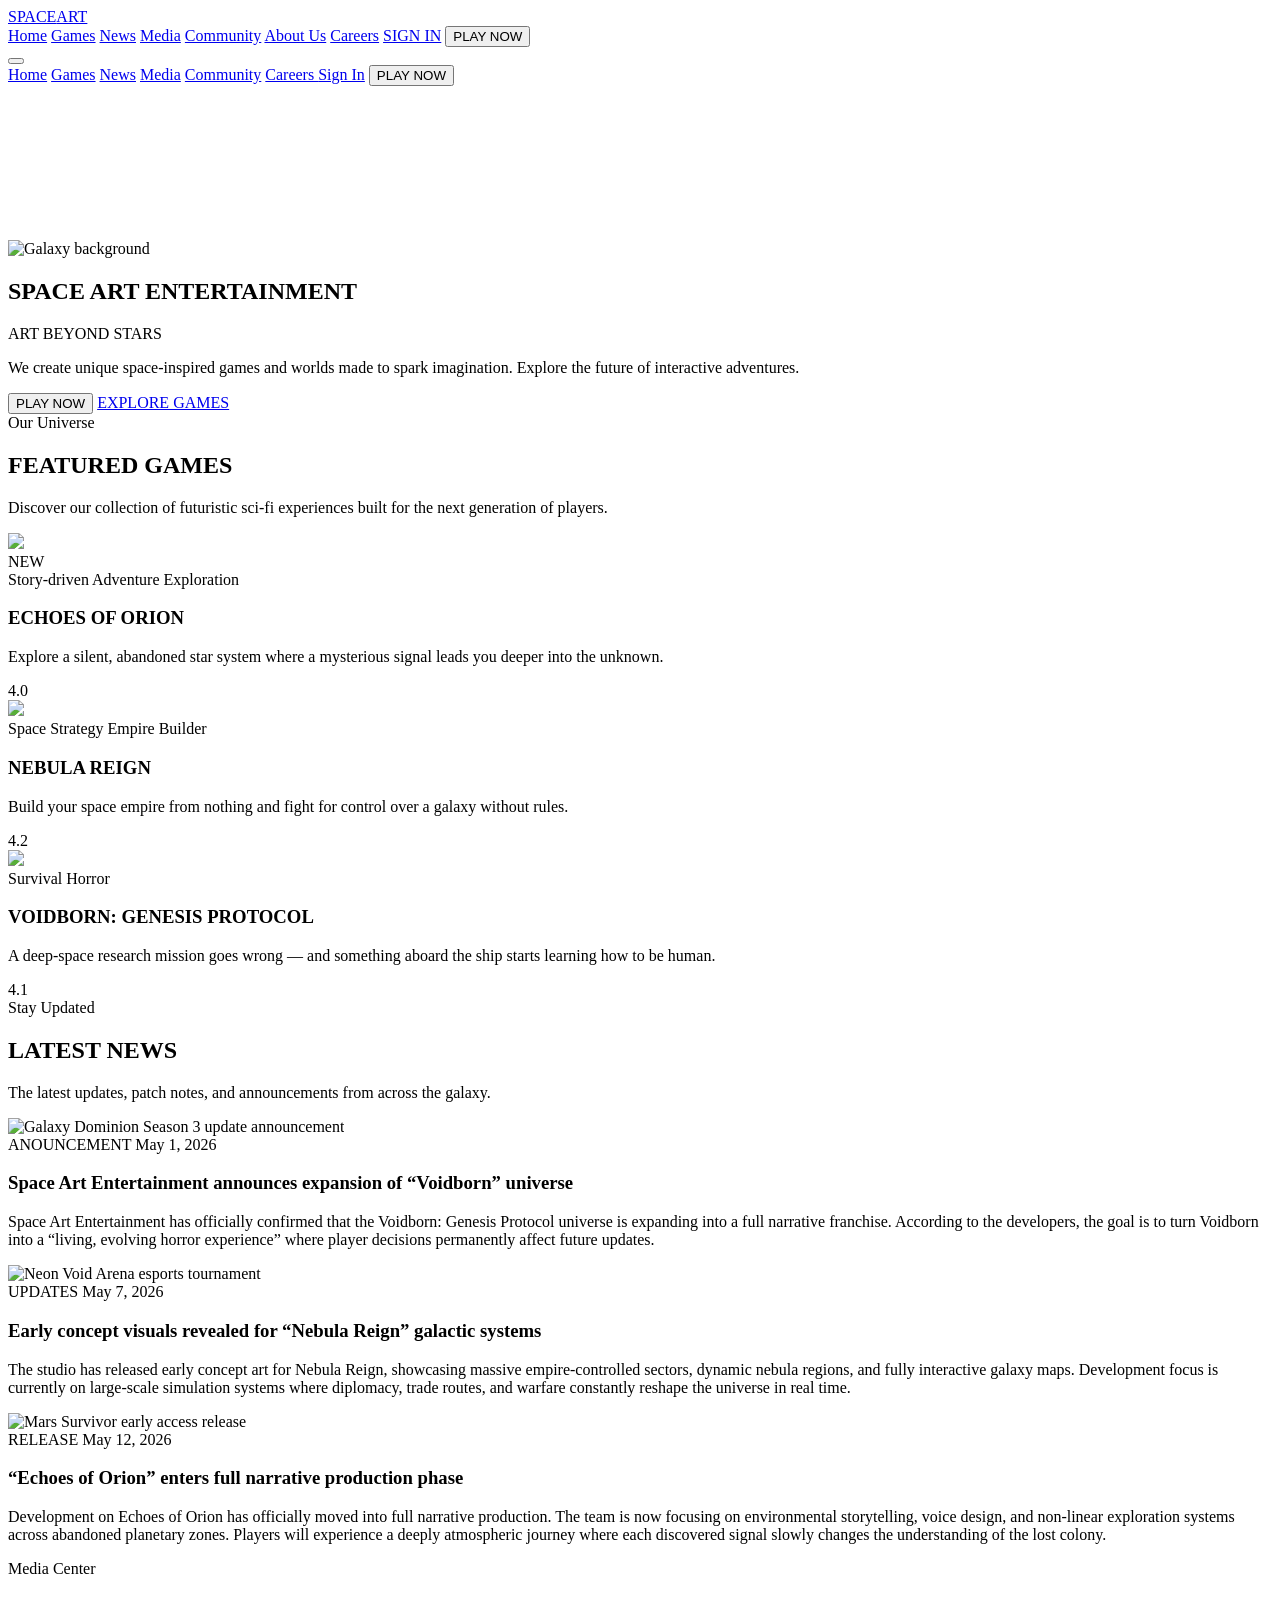
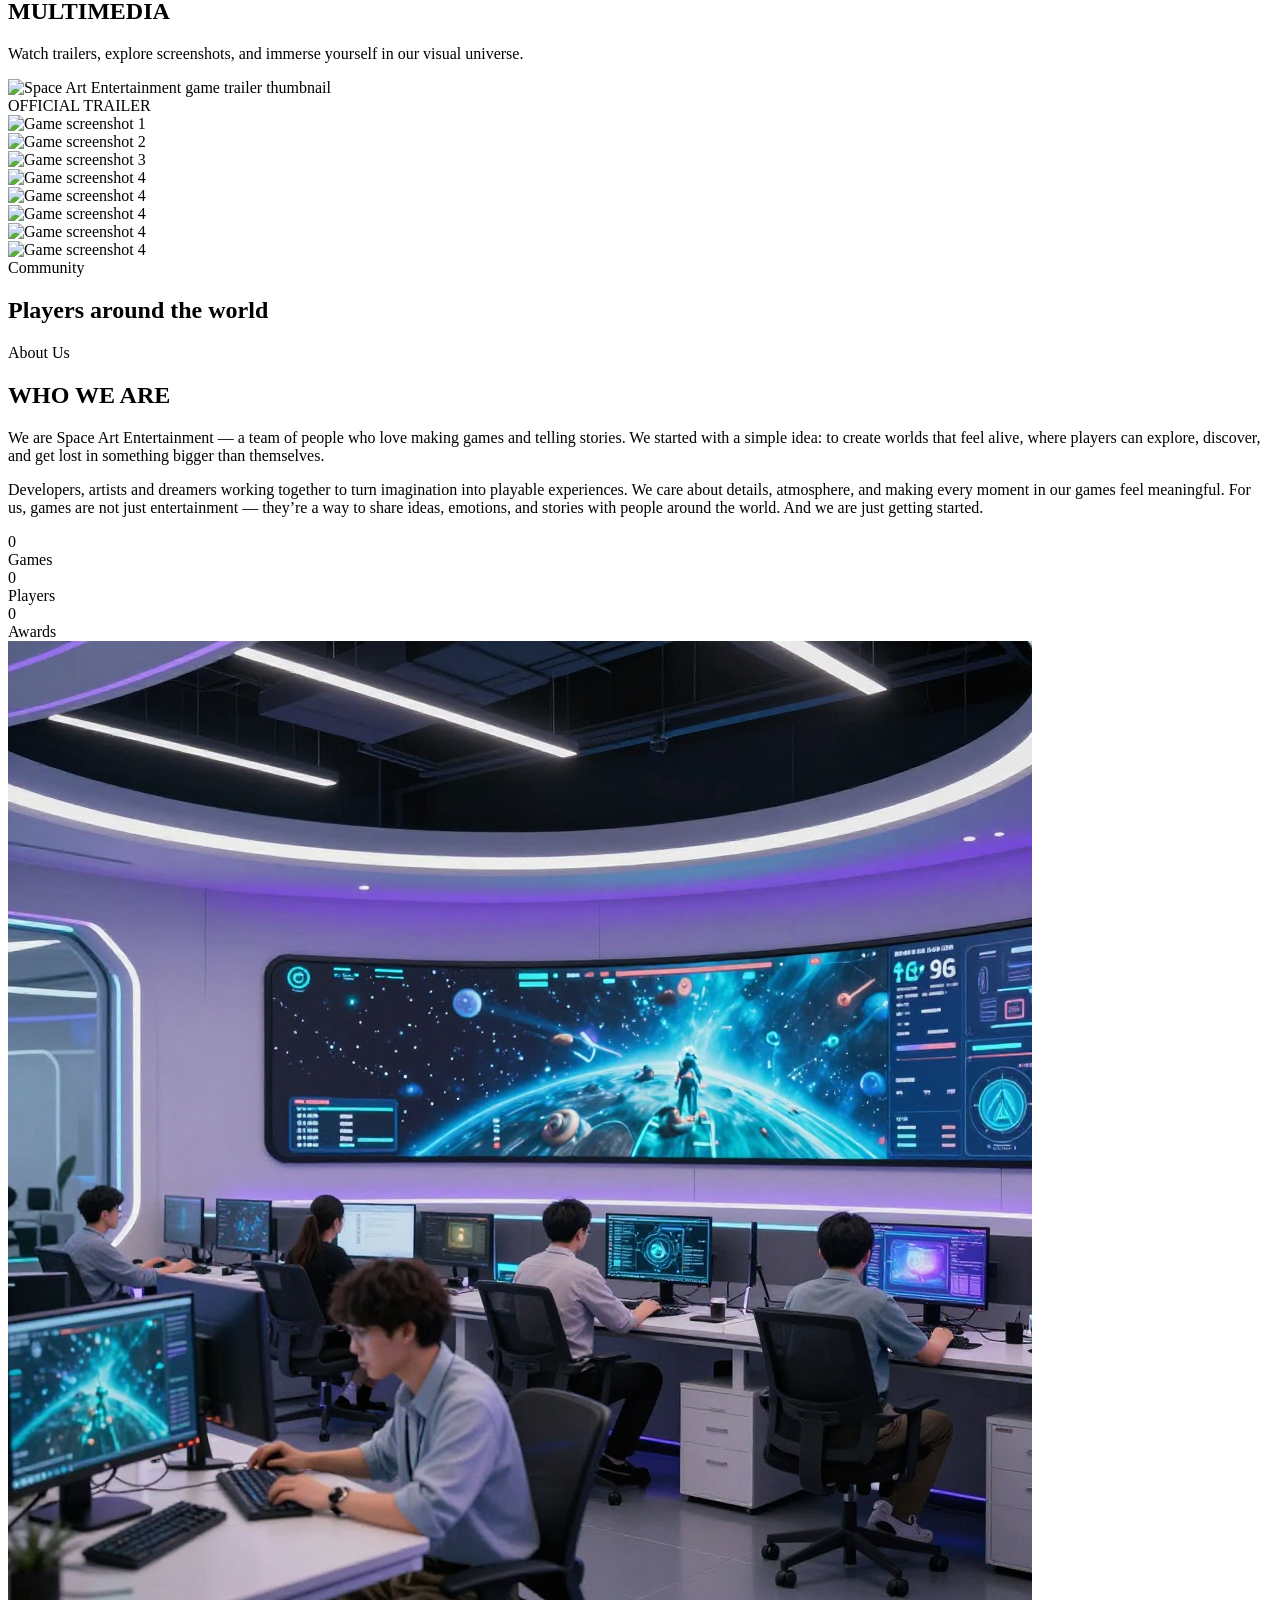
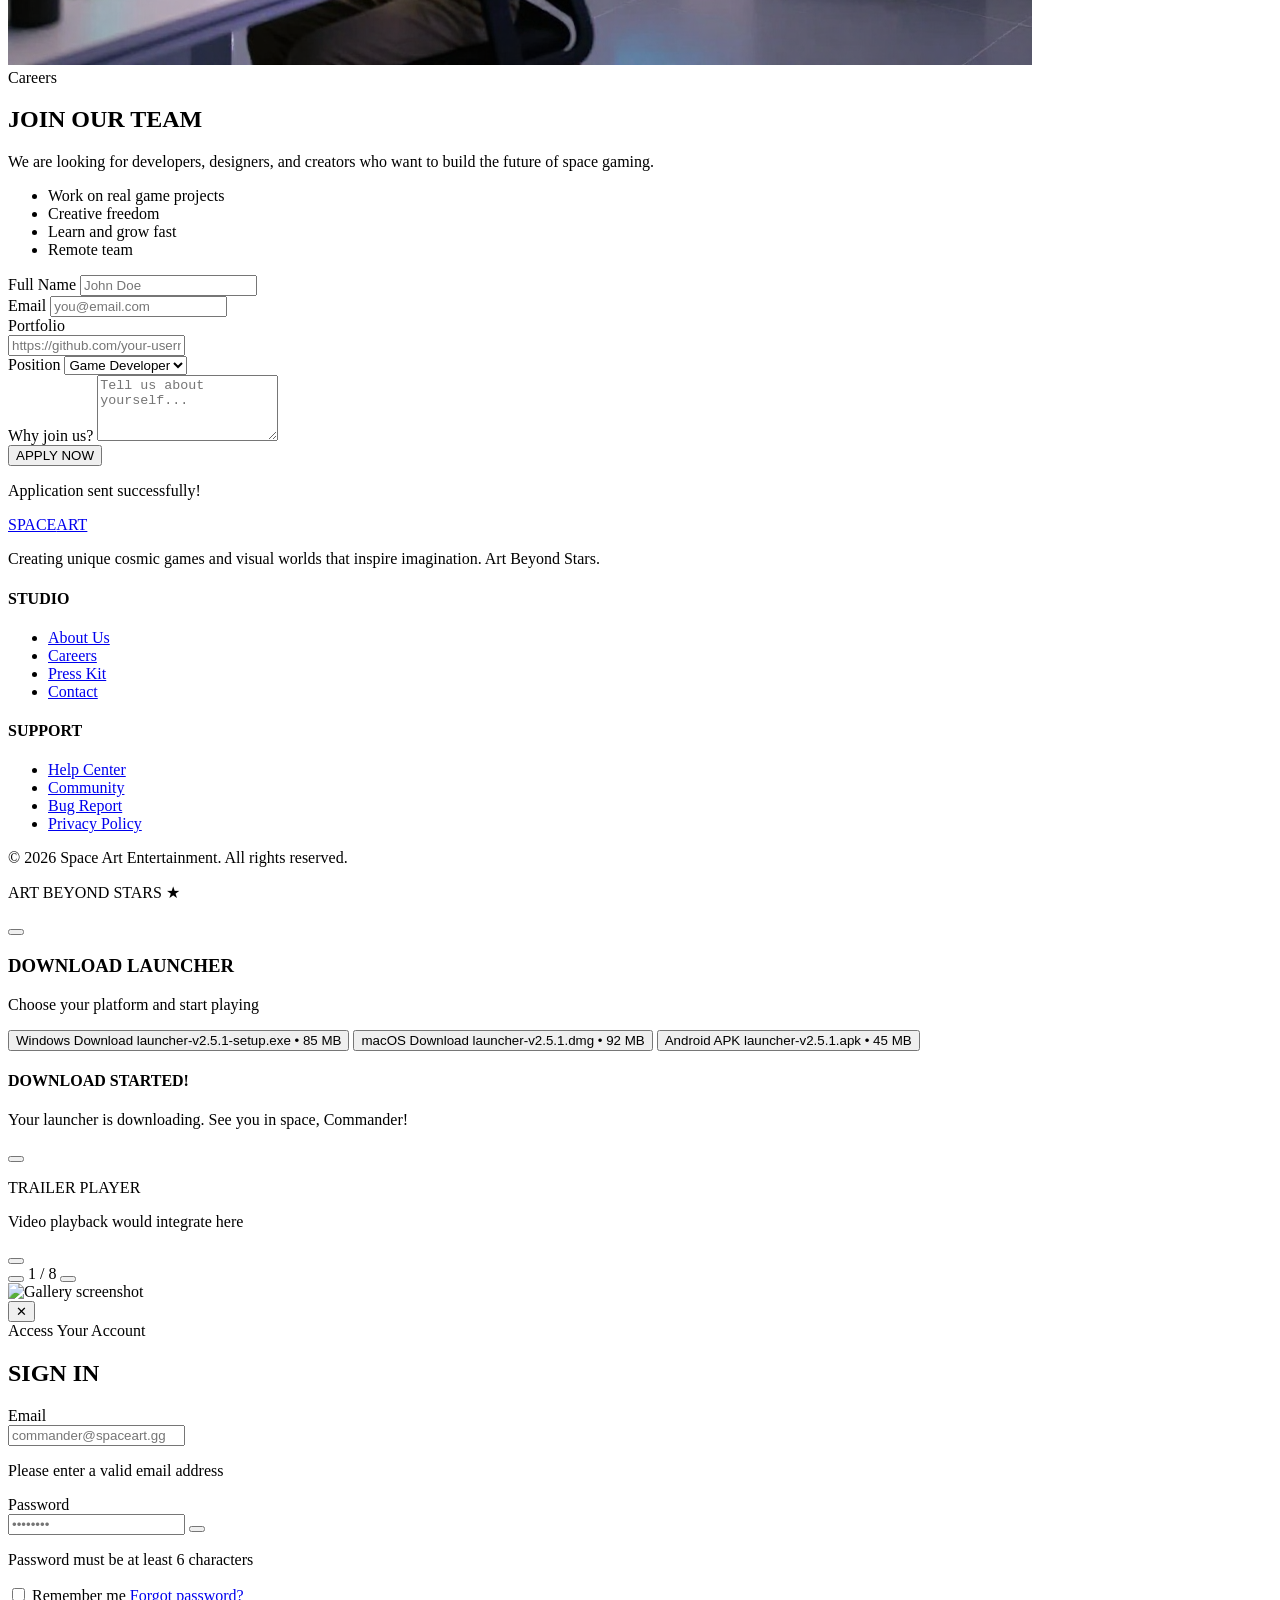
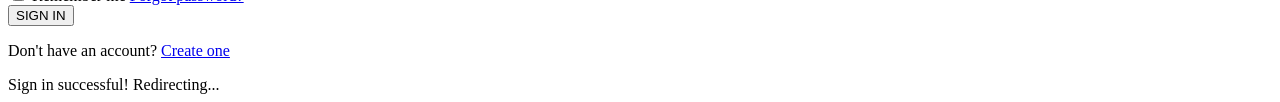
==== bg/index.html @ 447e02d5 "Update career section - Updated career section - Аdded application form - Added second language supp" ====
<!DOCTYPE html>
<html lang="en">
<head>
  <meta charset="UTF-8">
  <meta name="viewport" content="width=device-width, initial-scale=1.0">

  <title>Space Art Entertainment</title>

  <!-- Tailwind CSS -->
  <script src="https://cdn.tailwindcss.com"></script>

  <!-- Google Fonts -->
  <link rel="preconnect" href="https://fonts.googleapis.com">
  <link rel="preconnect" href="https://fonts.gstatic.com" crossorigin>
  <link href="https://fonts.googleapis.com/css2?family=Orbitron:wght@400;500;600;700;800;900&family=Poppins:wght@300;400;500;600;700&display=swap" rel="stylesheet">

  <!-- Custom CSS -->
  <link rel="stylesheet" href="../assets/css/style.css">

  <!-- Tailwind Config -->
  <script>
    tailwind.config = {
      theme: {
        extend: {
          colors: {
            space: {
              dark: '#0B1026',
              deep: '#060a18',
              mid: '#111a3a',
            },
            neon: {
              purple: '#6C63FF',
              cyan: '#00E5FF',
              pink: '#F72585',
            }
          },
          fontFamily: {
            orbitron: ['Orbitron', 'sans-serif'],
            poppins: ['Poppins', 'sans-serif'],
          }
        }
      }
    }
  </script>
</head>

<body class="bg-space-dark font-poppins text-white overflow-x-hidden">

  <!-- ==================== NAVBAR ==================== -->
  <nav id="navbar" class="fixed top-0 left-0 w-full z-[100] transition-all duration-500">
    <div class="max-w-7xl mx-auto px-4 sm:px-6 lg:px-8">
      <div class="flex items-center justify-between h-20">
        <a href="#hero" class="flex items-center gap-3 group">
          <span class="font-orbitron font-bold text-lg tracking-wider">
            <span class="text-white">SPACE</span><span class="text-neon-cyan">ART</span>
          </span>
        </a>

        <!-- Desktop Menu -->
        <div class="hidden lg:flex items-center gap-8">
          <a href="#hero" class="nav-link text-sm font-medium tracking-wider uppercase text-gray-300 hover:text-neon-cyan transition-colors">Home</a>
          <a href="#games" class="nav-link text-sm font-medium tracking-wider uppercase text-gray-300 hover:text-neon-cyan transition-colors">Games</a>
          <a href="#news" class="nav-link text-sm font-medium tracking-wider uppercase text-gray-300 hover:text-neon-cyan transition-colors">News</a>
          <a href="#multimedia" class="nav-link text-sm font-medium tracking-wider uppercase text-gray-300 hover:text-neon-cyan transition-colors">Media</a>
          <a href="#community" class="nav-link text-sm font-medium tracking-wider uppercase text-gray-300 hover:text-neon-cyan transition-colors">Community</a>
          <a href="#about" class="nav-link text-sm font-medium tracking-wider uppercase text-gray-300 hover:text-neon-cyan transition-colors">About Us</a>
          <a href="#careers" class="nav-link text-sm font-medium tracking-wider uppercase text-gray-300 hover:text-neon-cyan transition-colors">Careers</a>
          <a href="javascript:void(0)" onclick="openModal('signinModal')" class="flex items-center gap-2 px-5 py-2.5 rounded-full border border-neon-cyan/30 bg-neon-cyan/5 text-sm font-orbitron font-bold tracking-wider text-neon-cyan hover:bg-neon-cyan/10 hover:scale-105 transition-all duration-300">
            <i data-lucide="user-circle" class="w-4 h-4"></i>SIGN IN</a>
          <button onclick="openLauncherModal()" class="btn-glow bg-gradient-to-r from-neon-purple to-neon-pink px-6 py-2.5 rounded-full font-orbitron text-sm font-bold tracking-wider hover:scale-105 transition-all duration-300">
            PLAY NOW
          </button>
        </div>

        <!-- Mobile Hamburger -->
        <button id="mobileMenuBtn" class="lg:hidden text-white" onclick="toggleMobileMenu()">
          <i data-lucide="menu" class="w-7 h-7"></i>
        </button>
      </div>
    </div>

    <!-- Mobile Menu -->
    <div id="mobileMenu" class="lg:hidden hidden bg-space-dark/95 backdrop-blur-xl border-t border-neon-purple/20">
      <div class="px-6 py-6 flex flex-col gap-4">
        <a href="#hero" onclick="closeMobileMenu()" class="text-gray-300 hover:text-neon-cyan font-medium tracking-wider uppercase text-sm py-2">Home</a>
        <a href="#games" onclick="closeMobileMenu()" class="text-gray-300 hover:text-neon-cyan font-medium tracking-wider uppercase text-sm py-2">Games</a>
        <a href="#news" onclick="closeMobileMenu()" class="text-gray-300 hover:text-neon-cyan font-medium tracking-wider uppercase text-sm py-2">News</a>
        <a href="#multimedia" onclick="closeMobileMenu()" class="text-gray-300 hover:text-neon-cyan font-medium tracking-wider uppercase text-sm py-2">Media</a>
        <a href="#community" onclick="closeMobileMenu()" class="text-gray-300 hover:text-neon-cyan font-medium tracking-wider uppercase text-sm py-2">Community</a>
        <a href="#careers" onclick="closeMobileMenu()" class="text-gray-300 hover:text-neon-cyan font-medium tracking-wider uppercase text-sm py-2">Careers </a>
        <a href="javascript:void(0)" onclick="openModal('signinModal')"class="flex items-center gap-2 text-gray-300 hover:text-neon-cyan font-medium tracking-wider uppercase text-sm py-2">
          <i data-lucide="user-circle" class="w-4 h-4"></i>Sign In</a>
        <button onclick="openLauncherModal(); closeMobileMenu();" class="btn-glow bg-gradient-to-r from-neon-purple to-neon-pink px-6 py-3 rounded-full font-orbitron text-sm font-bold tracking-wider w-full mt-2">
          PLAY NOW
        </button>
      </div>
    </div>
  </nav>

  <!-- ==================== HERO SECTION ==================== -->
  <section id="hero" class="relative min-h-screen flex items-center justify-center overflow-hidden">
    <!-- Particle Canvas -->
    <canvas id="particleCanvas" class="absolute inset-0 z-[2]"></canvas>

    <!-- Galaxy Background Overlay -->
    <div class="absolute inset-0 z-[1]">
      <img src="assets/images/spaceBackground.png" alt="Galaxy background" class="w-full h-full object-cover opacity-70" loading="eager">
      <div class="absolute inset-0 bg-gradient-to-b from-space-dark/80 via-space-dark/60 to-space-dark"></div>
    </div>

  <!-- Stars Background -->
  <div class="absolute top-[10%] left-[15%] w-[3px] h-[3px] bg-white rounded-full shadow-[0_0_12px_#fff] animate-pulse z-[1]"></div>
  <div class="absolute top-[22%] left-[35%] w-[2px] h-[2px] bg-cyan-300 rounded-full shadow-[0_0_10px_#22d3ee] animate-pulse z-[1]"></div>
  <div class="absolute top-[40%] left-[70%] w-[4px] h-[4px] bg-purple-300 rounded-full shadow-[0_0_14px_#c084fc] animate-pulse z-[1]"></div>
  <div class="absolute top-[65%] left-[25%] w-[2px] h-[2px] bg-white rounded-full shadow-[0_0_10px_#fff] animate-pulse z-[1]"></div>
  <div class="absolute top-[75%] left-[80%] w-[3px] h-[3px] bg-pink-300 rounded-full shadow-[0_0_12px_#f9a8d4] animate-pulse z-[1]"></div>
  <div class="absolute top-[55%] left-[50%] w-[2px] h-[2px] bg-blue-200 rounded-full shadow-[0_0_8px_#93c5fd] animate-pulse z-[1]"></div>
  <div class="absolute top-[15%] left-[85%] w-[3px] h-[3px] bg-white rounded-full shadow-[0_0_10px_#fff] animate-ping z-[1]"></div>
  <div class="absolute top-[85%] left-[10%] w-[2px] h-[2px] bg-cyan-200 rounded-full shadow-[0_0_8px_#67e8f9] animate-pulse z-[1]"></div>
  <div class="absolute top-[30%] left-[55%] w-[1px] h-[1px] bg-white rounded-full shadow-[0_0_6px_#fff] z-[1]"></div>
  <div class="absolute top-[60%] left-[90%] w-[2px] h-[2px] bg-purple-200 rounded-full shadow-[0_0_8px_#ddd6fe] animate-pulse z-[1]"></div>

    <!-- Hero Content -->
    <div class="relative z-10 text-center px-4 max-w-5xl mx-auto">
      <div class="mb-6">
        
      </div>
      <h1 class="font-orbitron font-black text-5xl sm:text-6xl md:text-7xl lg:text-8xl leading-tight mb-4">
        <span class="block text-transparent bg-clip-text bg-gradient-to-r from-white via-white to-gray-400 animate-title-glow">SPACE ART</span>
        <span class="block text-transparent bg-clip-text bg-gradient-to-r from-neon-purple via-neon-cyan to-neon-pink animate-title-glow-delay">ENTERTAINMENT</span>
      </h1>
      <p class="font-orbitron text-neon-cyan text-lg sm:text-xl md:text-2xl tracking-[0.2em] mb-4 animate-fade-in">
        ART BEYOND STARS
      </p>
      <p class="text-gray-400 text-base sm:text-lg max-w-2xl mx-auto mb-10 animate-fade-in font-light leading-relaxed">
        We create unique space-inspired games and worlds made to spark imagination. Explore the future of interactive adventures.
      </p>
      <div class="flex flex-col sm:flex-row items-center justify-center gap-4 animate-fade-in">
        <button onclick="openLauncherModal()" class="btn-glow bg-gradient-to-r from-neon-purple to-neon-pink px-10 py-4 rounded-full font-orbitron font-bold tracking-wider text-base hover:scale-105 transition-all duration-300 flex items-center gap-3">
          <i data-lucide="play" class="w-5 h-5"></i>
          PLAY NOW
        </button>
        <a href="#games" class="group border border-neon-cyan/40 bg-neon-cyan/5 backdrop-blur-sm px-10 py-4 rounded-full font-orbitron font-bold tracking-wider text-base hover:bg-neon-cyan/10 hover:border-neon-cyan/60 transition-all duration-300 flex items-center gap-3 text-neon-cyan">
          <i data-lucide="gamepad-2" class="w-5 h-5"></i>
          EXPLORE GAMES
        </a>
      </div>
    </div>
  </section>

<!-- ==================== GAMES SECTION ==================== -->
<section id="games" class="relative py-24 overflow-hidden">
  <div class="absolute top-0 left-0 w-full h-px bg-gradient-to-r from-transparent via-neon-purple/30 to-transparent"></div>
  <div class="absolute top-1/3 right-0 w-[400px] h-[400px] bg-neon-purple/5 rounded-full blur-[120px]"></div>

  <div class="max-w-7xl mx-auto px-4 sm:px-6 lg:px-8">
    
    <!-- HEADER -->
    <div class="text-center mb-16">
      <span class="text-neon-cyan font-orbitron text-xs tracking-[0.3em] uppercase">
        Our Universe
      </span>

      <h2 class="font-orbitron font-bold text-4xl sm:text-5xl mt-3 mb-4">
        <span class="text-transparent bg-clip-text bg-gradient-to-r from-neon-purple to-neon-cyan">
          FEATURED GAMES
        </span>
      </h2>

      <p class="text-gray-400 max-w-xl mx-auto">
        Discover our collection of futuristic sci-fi experiences built for the next generation of players.
      </p>
    </div>

    <!-- GRID -->
    <div class="grid grid-cols-1 md:grid-cols-3 gap-8">

      <!-- GAME CARD 1 -->
      <div class="game-card group relative rounded-2xl overflow-hidden border border-white/5 bg-space-mid/50 backdrop-blur-sm hover:border-neon-purple/40 transition-all duration-500">

        <div class="relative h-64 overflow-hidden">
          <img src="assets/images/EchoesOfOrion.png"
               class="w-full h-full object-cover group-hover:scale-110 transition-transform duration-700"
               loading="lazy">
          <div class="absolute inset-0 bg-gradient-to-t from-space-dark via-transparent to-transparent"></div>

          <div class="absolute top-4 right-4 px-3 py-1 rounded-full bg-neon-pink/90 text-xs font-orbitron font-bold">
            NEW
          </div>
        </div>

        <div class="p-6">
          <div class="flex items-center gap-2 mb-2">
            <span class="px-2 py-0.5 text-[10px] bg-neon-purple/20 text-neon-purple border border-neon-purple/30 rounded">
              Story-driven Adventure
            </span>
            <span class="px-2 py-0.5 text-[10px] bg-neon-cyan/20 text-neon-cyan border border-neon-cyan/30 rounded">
              Exploration
            </span>
          </div>

          <h3 class="font-orbitron font-bold text-xl mb-2 group-hover:text-neon-cyan transition-colors">
            ECHOES OF ORION
          </h3>

          <p class="text-gray-400 text-sm mb-4 leading-relaxed">
            Explore a silent, abandoned star system where a mysterious signal leads you deeper into the unknown.
          </p>

          <div class="flex items-center justify-between">
            <div class="flex items-center gap-1">
              <i data-lucide="star" class="w-4 h-4 text-yellow-400 fill-yellow-400"></i>
              <span class="text-sm text-gray-300">4.0</span>
            </div>
          </div>
        </div>
      </div>

      <!-- GAME CARD 2 -->
      <div class="game-card group relative rounded-2xl overflow-hidden border border-white/5 bg-space-mid/50 backdrop-blur-sm hover:border-neon-pink/40 transition-all duration-500">

        <div class="relative h-64 overflow-hidden">
          <img src="assets/images/NebulaReign.png"
               class="w-full h-full object-cover group-hover:scale-110 transition-transform duration-700"
               loading="lazy">
          <div class="absolute inset-0 bg-gradient-to-t from-space-dark via-transparent to-transparent"></div>
        </div>

        <div class="p-6">
          <div class="flex items-center gap-2 mb-2">
            <span class="px-2 py-0.5 text-[10px] bg-neon-pink/20 text-neon-pink border border-neon-pink/30 rounded">
              Space Strategy
            </span>
            <span class="px-2 py-0.5 text-[10px] bg-neon-cyan/20 text-neon-cyan border border-neon-cyan/30 rounded">
              Empire Builder
            </span>
          </div>

          <h3 class="font-orbitron font-bold text-xl mb-2 group-hover:text-neon-pink transition-colors">
            NEBULA REIGN
          </h3>

          <p class="text-gray-400 text-sm mb-4 leading-relaxed">
           Build your space empire from nothing and fight for control over a galaxy without rules.
          </p>

          <div class="flex items-center justify-between">
            <div class="flex items-center gap-1">
              <i data-lucide="star" class="w-4 h-4 text-yellow-400 fill-yellow-400"></i>
              <span class="text-sm text-gray-300">4.2</span>
            </div>
          </div>
        </div>
      </div>

      <!-- GAME CARD 3 -->
      <div class="game-card group relative rounded-2xl overflow-hidden border border-white/5 bg-space-mid/50 backdrop-blur-sm hover:border-neon-cyan/40 transition-all duration-500">

        <div class="relative h-64 overflow-hidden">
          <img src="assets/images/Voidborn2.png"
               class="w-full h-full object-cover group-hover:scale-110 transition-transform duration-700"
               loading="lazy">
          <div class="absolute inset-0 bg-gradient-to-t from-space-dark via-transparent to-transparent"></div>
        </div>

        <div class="p-6">
          <div class="flex items-center gap-2 mb-2">
            <span class="px-2 py-0.5 text-[10px] bg-green-500/20 text-green-400 border border-green-500/30 rounded">
              Survival
            </span>
            <span class="px-2 py-0.5 text-[10px] bg-neon-cyan/20 text-neon-cyan border border-neon-cyan/30 rounded">
              Horror
            </span>
          </div>

          <h3 class="font-orbitron font-bold text-xl mb-2 group-hover:text-neon-cyan transition-colors">
            VOIDBORN: GENESIS PROTOCOL
          </h3>

          <p class="text-gray-400 text-sm mb-4 leading-relaxed">
           A deep-space research mission goes wrong — and something aboard the ship starts learning how to be human.
          </p>

          <div class="flex items-center justify-between">
            <div class="flex items-center gap-1">
              <i data-lucide="star" class="w-4 h-4 text-yellow-400 fill-yellow-400"></i>
              <span class="text-sm text-gray-300">4.1</span>
            </div>
          </div>
        </div>
      </div>

    </div>
  </div>
</section>

  <!-- ==================== NEWS SECTION ==================== -->
  <section id="news" class="relative py-24 overflow-hidden">
    <div class="absolute top-0 left-0 w-full h-px bg-gradient-to-r from-transparent via-neon-cyan/30 to-transparent"></div>
    <div class="absolute bottom-1/3 left-0 w-[300px] h-[300px] bg-neon-cyan/5 rounded-full blur-[100px]"></div>

    <div class="max-w-7xl mx-auto px-4 sm:px-6 lg:px-8">
      <div class="text-center mb-16">
        <span class="text-neon-pink font-orbitron text-xs tracking-[0.3em] uppercase">Stay Updated</span>
        <h2 class="font-orbitron font-bold text-4xl sm:text-5xl mt-3 mb-4">
          <span class="text-transparent bg-clip-text bg-gradient-to-r from-neon-pink to-neon-purple">LATEST NEWS</span>
        </h2>
        <p class="text-gray-400 max-w-xl mx-auto">The latest updates, patch notes, and announcements from across the galaxy.</p>
      </div>

      <div class="grid grid-cols-1 md:grid-cols-3 gap-8">
        <!-- News Card 1 -->
        <article class="group rounded-2xl overflow-hidden border border-white/5 bg-space-mid/30 backdrop-blur-sm hover:border-neon-purple/30 transition-all duration-500">
          <div class="relative h-48 overflow-hidden">
            <img src="assets/images/NewsVoidborn.png" alt="Galaxy Dominion Season 3 update announcement" class="w-full h-full object-cover group-hover:scale-105 transition-transform duration-500" loading="lazy">
            <div class="absolute inset-0 bg-gradient-to-t from-space-dark via-transparent to-transparent"></div>
          </div>
          <div class="p-6">
            <div class="flex items-center gap-3 mb-3">
              <span class="px-2 py-0.5 rounded text-[10px] font-orbitron tracking-wider bg-neon-purple/20 text-neon-purple border border-neon-purple/30">ANOUNCEMENT</span>
              <span class="text-gray-500 text-xs">May 1, 2026</span>
            </div>
            <h3 class="font-orbitron font-semibold text-lg mb-2 group-hover:text-neon-purple transition-colors">Space Art Entertainment announces expansion of “Voidborn” universe</h3>
            <p class="text-gray-400 text-sm leading-relaxed">Space Art Entertainment has officially confirmed that the Voidborn: Genesis Protocol universe is expanding into a full narrative franchise. 
              According to the developers, the goal is to turn Voidborn into a “living, evolving horror experience” where player decisions permanently affect future updates.</p>
          </div>
        </article>

        <!-- News Card 2 -->
        <article class="group rounded-2xl overflow-hidden border border-white/5 bg-space-mid/30 backdrop-blur-sm hover:border-neon-cyan/30 transition-all duration-500">
          <div class="relative h-48 overflow-hidden">
            <img src="assets/images/NebulaNews.png" alt="Neon Void Arena esports tournament" class="w-full h-full object-cover group-hover:scale-105 transition-transform duration-500" loading="lazy">
            <div class="absolute inset-0 bg-gradient-to-t from-space-dark via-transparent to-transparent"></div>
          </div>
          <div class="p-6">
            <div class="flex items-center gap-3 mb-3">
              <span class="px-2 py-0.5 rounded text-[10px] font-orbitron tracking-wider bg-neon-cyan/20 text-neon-cyan border border-neon-cyan/30">UPDATES</span>
              <span class="text-gray-500 text-xs">May 7, 2026</span>
            </div>
            <h3 class="font-orbitron font-semibold text-lg mb-2 group-hover:text-neon-cyan transition-colors">Early concept visuals revealed for “Nebula Reign” galactic systems</h3>
            <p class="text-gray-400 text-sm leading-relaxed">The studio has released early concept art for Nebula Reign, showcasing massive empire-controlled sectors, dynamic nebula regions, 
              and fully interactive galaxy maps.  Development focus is currently on large-scale simulation systems where diplomacy, trade routes, and
              warfare constantly reshape the universe in real time.</p>
          </div>
        </article>

        <!-- News Card 3 -->
        <article class="group rounded-2xl overflow-hidden border border-white/5 bg-space-mid/30 backdrop-blur-sm hover:border-neon-pink/30 transition-all duration-500">
          <div class="relative h-48 overflow-hidden">
            <img src="assets/images/EchoesOfOrionNews.png" alt="Mars Survivor early access release" class="w-full h-full object-cover group-hover:scale-105 transition-transform duration-500" loading="lazy">
            <div class="absolute inset-0 bg-gradient-to-t from-space-dark via-transparent to-transparent"></div>
          </div>
          <div class="p-6">
            <div class="flex items-center gap-3 mb-3">
              <span class="px-2 py-0.5 rounded text-[10px] font-orbitron tracking-wider bg-neon-pink/20 text-neon-pink border border-neon-pink/30">RELEASE</span>
              <span class="text-gray-500 text-xs">May 12, 2026</span>
            </div>
            <h3 class="font-orbitron font-semibold text-lg mb-2 group-hover:text-neon-pink transition-colors">“Echoes of Orion” enters full narrative production phase</h3>
            <p class="text-gray-400 text-sm leading-relaxed">Development on Echoes of Orion has officially moved into full narrative production. The team is now focusing on 
              environmental storytelling, voice design, and non-linear exploration systems across abandoned planetary zones. 
              Players will experience a deeply atmospheric journey where each discovered signal slowly changes the understanding of the lost colony.</p>
          </div>
        </article>
      </div>
    </div>
  </section>

  <!-- ==================== MULTIMEDIA SECTION ==================== -->
  <section id="multimedia" class="relative py-24 overflow-hidden">
    <div class="absolute top-0 left-0 w-full h-px bg-gradient-to-r from-transparent via-neon-cyan/30 to-transparent"></div>

    <div class="max-w-7xl mx-auto px-4 sm:px-6 lg:px-8">
      <div class="text-center mb-16">
        <span class="text-neon-pink font-orbitron text-xs tracking-[0.3em] uppercase">Media Center</span>
        <h2 class="font-orbitron font-bold text-4xl sm:text-5xl mt-3 mb-4">
          <span class="text-transparent bg-clip-text bg-gradient-to-r from-neon-cyan to-neon-pink">MULTIMEDIA</span>
        </h2>
        <p class="text-gray-400 max-w-xl mx-auto">Watch trailers, explore screenshots, and immerse yourself in our visual universe.</p>
      </div>

      <!-- Trailer -->
      <div class="relative rounded-2xl overflow-hidden border border-white/10 mb-12 group cursor-pointer" onclick="openVideoModal()">
        <img src="assets/images/" alt="Space Art Entertainment game trailer thumbnail" class="w-full h-[300px] sm:h-[400px] lg:h-[500px] object-cover group-hover:scale-105 transition-transform duration-700" loading="lazy">
        <div class="absolute inset-0 bg-space-dark/40 group-hover:bg-space-dark/60 transition-colors duration-300 flex items-center justify-center">
          <div class="w-20 h-20 rounded-full bg-white/10 backdrop-blur-sm border border-white/20 flex items-center justify-center group-hover:scale-110 group-hover:bg-neon-purple/30 group-hover:border-neon-purple/50 transition-all duration-300">
            <i data-lucide="play" class="w-8 h-8 text-white ml-1"></i>
          </div>
        </div>
        <div class="absolute bottom-6 left-6">
          <span class="px-3 py-1 rounded-full bg-neon-pink/80 text-xs font-orbitron font-bold tracking-wider">OFFICIAL TRAILER</span>
        </div>
      </div>

      <!-- Screenshots -->
      <div class="grid grid-cols-2 md:grid-cols-4 gap-4">
        <div class="screenshot-item rounded-xl overflow-hidden border border-white/5 cursor-pointer group" onclick="openGalleryModal(0)">
          <img src="assets/images/media1.png" alt="Game screenshot 1" class="w-full h-40 object-cover group-hover:scale-110 transition-transform duration-500" loading="lazy">
        </div>
        <div class="screenshot-item rounded-xl overflow-hidden border border-white/5 cursor-pointer group" onclick="openGalleryModal(1)">
          <img src="assets/images/media2.png" alt="Game screenshot 2" class="w-full h-40 object-cover group-hover:scale-110 transition-transform duration-500" loading="lazy">
        </div>
        <div class="screenshot-item rounded-xl overflow-hidden border border-white/5 cursor-pointer group" onclick="openGalleryModal(2)">
          <img src="assets/images/media3.png" alt="Game screenshot 3" class="w-full h-40 object-cover group-hover:scale-110 transition-transform duration-500" loading="lazy">
        </div>
        <div class="screenshot-item rounded-xl overflow-hidden border border-white/5 cursor-pointer group" onclick="openGalleryModal(3)">
          <img src="assets/images/media4.png" alt="Game screenshot 4" class="w-full h-40 object-cover group-hover:scale-110 transition-transform duration-500" loading="lazy">
        </div>
         <div class="screenshot-item rounded-xl overflow-hidden border border-white/5 cursor-pointer group" onclick="openGalleryModal(3)">
          <img src="assets/images/media5.png" alt="Game screenshot 4" class="w-full h-40 object-cover group-hover:scale-110 transition-transform duration-500" loading="lazy">
        </div>
         <div class="screenshot-item rounded-xl overflow-hidden border border-white/5 cursor-pointer group" onclick="openGalleryModal(3)">
          <img src="assets/images/media6.png" alt="Game screenshot 4" class="w-full h-40 object-cover group-hover:scale-110 transition-transform duration-500" loading="lazy">
        </div>
         <div class="screenshot-item rounded-xl overflow-hidden border border-white/5 cursor-pointer group" onclick="openGalleryModal(3)">
          <img src="assets/images/media7.png" alt="Game screenshot 4" class="w-full h-40 object-cover group-hover:scale-110 transition-transform duration-500" loading="lazy">
        </div>
         <div class="screenshot-item rounded-xl overflow-hidden border border-white/5 cursor-pointer group" onclick="openGalleryModal(3)">
          <img src="assets/images/media8.png" alt="Game screenshot 4" class="w-full h-40 object-cover group-hover:scale-110 transition-transform duration-500" loading="lazy">
        </div>

      </div>
    </div>
  </section>

<!-- ==================== COMMUNITY ==================== -->
  <section id="community" class="relative py-24 overflow-hidden">
    <div class="absolute top-0 left-0 w-full h-px bg-gradient-to-r from-transparent via-neon-purple/30 to-transparent"></div>
    <div class="absolute top-1/2 right-0 w-[500px] h-[500px] bg-neon-pink/5 rounded-full blur-[150px]"></div>

    <div class="max-w-7xl mx-auto px-4 sm:px-6 lg:px-8">
      <div class="grid grid-cols-1 lg:grid-cols-2 gap-16 items-center">
        <!-- Left: Content -->
        <div>
          <span class="text-neon-cyan font-orbitron text-xs tracking-[0.3em] uppercase">Community</span>
          <h2 class="font-orbitron font-bold text-4xl sm:text-5xl mt-3 mb-6">
            <span class="text-transparent bg-clip-text bg-gradient-to-r from-neon-cyan to-neon-purple">Players around the world</span>
          </h2>
          </div>
          </div>
          </div>
      

  </section>


  <!-- ==================== ABOUT US SECTION ==================== -->
  <section id="about" class="relative py-24 overflow-hidden">
    <div class="absolute top-0 left-0 w-full h-px bg-gradient-to-r from-transparent via-neon-purple/30 to-transparent"></div>
    <div class="absolute top-1/2 right-0 w-[500px] h-[500px] bg-neon-pink/5 rounded-full blur-[150px]"></div>

    <div class="max-w-7xl mx-auto px-4 sm:px-6 lg:px-8">
      <div class="grid grid-cols-1 lg:grid-cols-2 gap-16 items-center">
        <!-- Left: Content -->
        <div>
          <span class="text-neon-cyan font-orbitron text-xs tracking-[0.3em] uppercase">About Us</span>
          <h2 class="font-orbitron font-bold text-4xl sm:text-5xl mt-3 mb-6">
            <span class="text-transparent bg-clip-text bg-gradient-to-r from-neon-cyan to-neon-purple">WHO WE ARE</span>
          </h2>
          <p class="text-gray-400 leading-relaxed mb-4">
           We are Space Art Entertainment — a team of people who love making games and telling stories. 
           We started with a simple idea: to create worlds that feel alive, where players can explore, discover, and get lost in something bigger than themselves.
          </p>
          <p class="text-gray-400 leading-relaxed mb-8">
           Developers, artists and dreamers working together to turn imagination into playable experiences. We care about details, atmosphere, and making every moment in our
           games feel meaningful. For us, games are not just entertainment — they’re a way to share ideas, emotions, and stories with people around the world. And we are just getting started.

          <!-- Stats -->
          <div class="grid grid-cols-3 gap-6">
            <div class="text-center p-4 rounded-xl border border-neon-purple/20 bg-neon-purple/5">
              <div class="font-orbitron font-bold text-3xl text-neon-purple stat-number" data-target="6">0</div>
              <div class="text-gray-400 text-sm mt-1">Games</div>
            </div>
            <div class="text-center p-4 rounded-xl border border-neon-cyan/20 bg-neon-cyan/5">
              <div class="font-orbitron font-bold text-3xl text-neon-cyan stat-number" data-target="20457" data-suffix="M" data-display="2M">0</div>
              <div class="text-gray-400 text-sm mt-1">Players</div>
            </div>
            <div class="text-center p-4 rounded-xl border border-neon-pink/20 bg-neon-pink/5">
              <div class="font-orbitron font-bold text-3xl text-neon-pink stat-number" data-target="3">0</div>
              <div class="text-gray-400 text-sm mt-1">Awards</div>
            </div>
          </div>
        </div>

        <!-- Right: Image -->
        <div class="relative">
          <div class="rounded-2xl overflow-hidden border border-white/10">
            <img src="/assets/images/studio-workspace.png" alt="Space Art Entertainment studio workspace" class="w-full h-auto object-cover" loading="lazy">
          </div>
          <div class="absolute -top-4 -right-4 w-24 h-24 bg-gradient-to-br from-neon-purple to-neon-cyan rounded-xl -z-10 blur-sm opacity-50"></div>
          <div class="absolute -bottom-4 -left-4 w-24 h-24 bg-gradient-to-br from-neon-pink to-neon-purple rounded-xl -z-10 blur-sm opacity-50"></div>
        </div>
      </div>
    </div>
  </section>


 <!-- ==================== CAREERS ==================== -->
<section id="careers" class="relative py-24 overflow-hidden">

  <div class="absolute top-0 left-0 w-full h-px bg-gradient-to-r from-transparent via-neon-purple/30 to-transparent"></div>
  <div class="absolute top-1/2 right-0 w-[500px] h-[500px] bg-neon-pink/5 rounded-full blur-[150px]"></div>

  <div class="max-w-7xl mx-auto px-4 sm:px-6 lg:px-8">
    <div class="grid grid-cols-1 lg:grid-cols-2 gap-16 items-center">

      <!-- LEFT -->
      <div>
        <span class="text-neon-cyan font-orbitron text-xs tracking-[0.3em] uppercase">
          Careers
        </span>

        <h2 class="font-orbitron font-bold text-4xl sm:text-5xl mt-3 mb-6">
          <span class="text-transparent bg-clip-text bg-gradient-to-r from-neon-cyan to-neon-purple">
            JOIN OUR TEAM
          </span>
        </h2>

        <p class="text-gray-400 leading-relaxed mb-6">
          We are looking for developers, designers, and creators who want to build the future of space gaming.
        </p>

        <ul class="space-y-3 text-gray-400 text-sm">
          <li>Work on real game projects</li>
          <li>Creative freedom</li>
          <li>Learn and grow fast</li>
          <li>Remote team</li>
        </ul>
      </div>

      <!-- FORM -->
      <div class="rounded-2xl bg-space-mid/60 backdrop-blur-xl border border-white/10 p-8">

        <form id="careerForm" class="space-y-5">

          <!-- Name -->
          <div>
            <label class="text-gray-400 text-sm mb-1 block">Full Name</label>
            <input type="text" id="name" required placeholder="John Doe"
              class="w-full px-4 py-3 rounded-xl bg-space-dark/50 border border-white/10 text-white focus:border-neon-cyan outline-none">
          </div>

          <!-- Email -->
          <div>
            <label class="text-gray-400 text-sm mb-1 block">Email</label>
            <input type="email" id="emailCareer" required placeholder="you@email.com"
              class="w-full px-4 py-3 rounded-xl bg-space-dark/50 border border-white/10 text-white focus:border-neon-cyan outline-none">
          </div>

          <!-- GitHub -->
          <div>
            <label class="text-gray-400 text-sm mb-1 block">Portfolio</label>
            <div class="relative">
              <i data-lucide="github" class="absolute left-4 top-1/2 -translate-y-1/2 w-4 h-4 text-gray-500"></i>
              <input type="url" id="github" required
                placeholder="https://github.com/your-username"
                class="w-full pl-11 pr-4 py-3 rounded-xl bg-space-dark/50 border border-white/10 text-white focus:border-neon-cyan outline-none">
            </div>
          </div>

          <!-- Position -->
          <div>
            <label class="text-gray-400 text-sm mb-1 block">Position</label>
            <select id="position"
              class="w-full px-4 py-3 rounded-xl bg-space-dark/50 border border-white/10 text-white focus:border-neon-cyan outline-none">
              <option>Game Developer</option>
              <option>3D Artist</option>
              <option>Game Designer</option>
              <option>UI/UX Designer</option>
            </select>
          </div>

          <!-- Message -->
          <div>
            <label class="text-gray-400 text-sm mb-1 block">Why join us?</label>
            <textarea id="message" rows="4" required placeholder="Tell us about yourself..."
              class="w-full px-4 py-3 rounded-xl bg-space-dark/50 border border-white/10 text-white focus:border-neon-cyan outline-none resize-none"></textarea>
          </div>

          <!-- Button -->
          <button type="submit"
            class="w-full bg-gradient-to-r from-neon-purple to-neon-pink py-3 rounded-xl font-orbitron font-bold tracking-wider hover:scale-[1.02] transition-all">
            APPLY NOW
          </button>

          <!-- Success -->
          <p id="careerSuccess" class="hidden text-green-400 text-center text-sm mt-3">
            Application sent successfully!
          </p>

        </form>

      </div>

    </div>
  </div>
</section>

    <!-- ==================== FOOTER ==================== -->
  <footer class="relative py-16 border-t border-white/5">
    <div class="max-w-7xl mx-auto px-4 sm:px-6 lg:px-8">
      <div class="grid grid-cols-1 md:grid-cols-4 gap-12 mb-12">
        <!-- Brand -->
        <div class="md:col-span-2">
          <a href="#hero" class="flex items-center gap-3 mb-4">
            <span class="font-orbitron font-bold text-lg tracking-wider">
              <span class="text-white">SPACE</span><span class="text-neon-cyan">ART</span>
            </span>
          </a>
          <p class="text-gray-400 text-sm leading-relaxed max-w-sm mb-6">Creating unique cosmic games and visual worlds that inspire imagination. Art Beyond Stars.</p>
          <div class="flex items-center gap-4">
          
          </div>
        </div>

        <!-- Links -->
        <div>
          <h4 class="font-orbitron text-sm font-bold tracking-wider mb-4 text-white">STUDIO</h4>
          <ul class="space-y-2">
            <li><a href="#about" class="text-gray-400 text-sm hover:text-neon-cyan transition-colors">About Us</a></li>
            <li><a href="#" class="text-gray-400 text-sm hover:text-neon-cyan transition-colors">Careers</a></li>
            <li><a href="#" class="text-gray-400 text-sm hover:text-neon-cyan transition-colors">Press Kit</a></li>
            <li><a href="#" class="text-gray-400 text-sm hover:text-neon-cyan transition-colors">Contact</a></li>
          </ul>
        </div>

        <div>
          <h4 class="font-orbitron text-sm font-bold tracking-wider mb-4 text-white">SUPPORT</h4>
          <ul class="space-y-2">
            <li><a href="#" class="text-gray-400 text-sm hover:text-neon-cyan transition-colors">Help Center</a></li>
            <li><a href="#" class="text-gray-400 text-sm hover:text-neon-cyan transition-colors">Community</a></li>
            <li><a href="#" class="text-gray-400 text-sm hover:text-neon-cyan transition-colors">Bug Report</a></li>
            <li><a href="#" class="text-gray-400 text-sm hover:text-neon-cyan transition-colors">Privacy Policy</a></li>
          </ul>
        </div>
      </div>

      <div class="border-t border-white/5 pt-8 flex flex-col sm:flex-row items-center justify-between gap-4">
        <p class="text-gray-500 text-sm">&copy; 2026 Space Art Entertainment. All rights reserved.</p>
        <p class="text-gray-600 text-xs font-orbitron tracking-wider">ART BEYOND STARS ★</p>
      </div>
    </div>
  </footer>

  <!-- ==================== LAUNCHER DOWNLOAD MODAL ==================== -->
  <div id="launcherModal" class="fixed inset-0 z-[200] hidden items-center justify-center p-4">
    <div class="absolute inset-0 bg-space-dark/80 backdrop-blur-sm" onclick="closeLauncherModal()"></div>
    <div class="relative bg-space-mid border border-neon-purple/30 rounded-2xl max-w-lg w-full p-8 shadow-[0_0_60px_rgba(108,99,255,0.2)] animate-modal-in">
      <button onclick="closeLauncherModal()" class="absolute top-4 right-4 text-gray-400 hover:text-white transition-colors">
        <i data-lucide="x" class="w-6 h-6"></i>
      </button>

      <div class="text-center mb-8">
        <div class="inline-flex items-center justify-center w-16 h-16 rounded-2xl bg-gradient-to-br from-neon-purple to-neon-pink mb-4 shadow-[0_0_30px_rgba(108,99,255,0.3)]">
          <i data-lucide="rocket" class="w-8 h-8 text-white"></i>
        </div>
        <h3 class="font-orbitron font-bold text-2xl text-white">DOWNLOAD LAUNCHER</h3>
        <p class="text-gray-400 text-sm mt-2">Choose your platform and start playing</p>
      </div>

      <div class="space-y-3" id="downloadOptions">
        <button onclick="simulateDownload('Windows')" class="download-option group w-full flex items-center gap-4 p-4 rounded-xl border border-white/10 bg-white/5 hover:border-neon-purple/40 hover:bg-neon-purple/10 transition-all duration-300">
          <div class="w-12 h-12 rounded-xl bg-neon-purple/20 flex items-center justify-center">
            <i data-lucide="monitor" class="w-6 h-6 text-neon-purple"></i>
          </div>
          <div class="text-left flex-1">
            <span class="font-orbitron font-bold text-sm block">Windows Download</span>
            <span class="text-gray-500 text-xs">launcher-v2.5.1-setup.exe • 85 MB</span>
          </div>
          <i data-lucide="download" class="w-5 h-5 text-gray-500 group-hover:text-neon-purple transition-colors"></i>
        </button>

        <button onclick="simulateDownload('macOS')" class="download-option group w-full flex items-center gap-4 p-4 rounded-xl border border-white/10 bg-white/5 hover:border-neon-cyan/40 hover:bg-neon-cyan/10 transition-all duration-300">
          <div class="w-12 h-12 rounded-xl bg-neon-cyan/20 flex items-center justify-center">
            <i data-lucide="laptop" class="w-6 h-6 text-neon-cyan"></i>
          </div>
          <div class="text-left flex-1">
            <span class="font-orbitron font-bold text-sm block">macOS Download</span>
            <span class="text-gray-500 text-xs">launcher-v2.5.1.dmg • 92 MB</span>
          </div>
          <i data-lucide="download" class="w-5 h-5 text-gray-500 group-hover:text-neon-cyan transition-colors"></i>
        </button>

        <button onclick="simulateDownload('Android')" class="download-option group w-full flex items-center gap-4 p-4 rounded-xl border border-white/10 bg-white/5 hover:border-green-400/40 hover:bg-green-400/10 transition-all duration-300">
          <div class="w-12 h-12 rounded-xl bg-green-400/20 flex items-center justify-center">
            <i data-lucide="smartphone" class="w-6 h-6 text-green-400"></i>
          </div>
          <div class="text-left flex-1">
            <span class="font-orbitron font-bold text-sm block">Android APK</span>
            <span class="text-gray-500 text-xs">launcher-v2.5.1.apk • 45 MB</span>
          </div>
          <i data-lucide="download" class="w-5 h-5 text-gray-500 group-hover:text-green-400 transition-colors"></i>
        </button>
      </div>

      <!-- Download Success Animation -->
      <div id="downloadSuccess" class="hidden text-center py-6">
        <div class="w-20 h-20 mx-auto mb-4 rounded-full bg-green-500/20 border border-green-500/30 flex items-center justify-center animate-bounce">
          <i data-lucide="check" class="w-10 h-10 text-green-400"></i>
        </div>
        <h4 class="font-orbitron font-bold text-xl text-green-400 mb-2">DOWNLOAD STARTED!</h4>
        <p class="text-gray-400 text-sm">Your launcher is downloading. See you in space, Commander!</p>
      </div>
    </div>
  </div>

  <!-- ==================== VIDEO MODAL ==================== -->
  <div id="videoModal" class="fixed inset-0 z-[200] hidden items-center justify-center p-4">
    <div class="absolute inset-0 bg-space-dark/90 backdrop-blur-sm" onclick="closeVideoModal()"></div>
    <div class="relative max-w-4xl w-full animate-modal-in">
      <button onclick="closeVideoModal()" class="absolute -top-10 right-0 text-gray-400 hover:text-white transition-colors">
        <i data-lucide="x" class="w-8 h-8"></i>
      </button>
      <div class="rounded-2xl overflow-hidden border border-white/10 bg-space-dark aspect-video flex items-center justify-center">
        <div class="text-center">
          <i data-lucide="play-circle" class="w-16 h-16 text-neon-purple mx-auto mb-4"></i>
          <p class="font-orbitron text-gray-400 tracking-wider">TRAILER PLAYER</p>
          <p class="text-gray-600 text-sm mt-2">Video playback would integrate here</p>
        </div>
      </div>
    </div>
  </div>

  <!-- ==================== GALLERY MODAL ==================== -->
  <div id="galleryModal" class="fixed inset-0 z-[200] hidden items-center justify-center p-4">
    <div class="absolute inset-0 bg-space-dark/90 backdrop-blur-sm" onclick="closeGalleryModal()"></div>
    <div class="relative max-w-4xl w-full animate-modal-in">
      <button onclick="closeGalleryModal()" class="absolute -top-10 right-0 text-gray-400 hover:text-white transition-colors">
        <i data-lucide="x" class="w-8 h-8"></i>
      </button>
      <div class="flex items-center justify-between mb-4">
        <button onclick="prevGallery()" class="w-10 h-10 rounded-full border border-white/10 bg-white/5 flex items-center justify-center text-white hover:bg-white/10 transition-all">
          <i data-lucide="chevron-left" class="w-5 h-5"></i>
        </button>
        <span id="galleryCounter" class="font-orbitron text-sm text-gray-400 tracking-wider">1 / 8</span>
        <button onclick="nextGallery()" class="w-10 h-10 rounded-full border border-white/10 bg-white/5 flex items-center justify-center text-white hover:bg-white/10 transition-all">
          <i data-lucide="chevron-right" class="w-5 h-5"></i>
        </button>
      </div>
      <div class="rounded-2xl overflow-hidden border border-white/10">
        <img id="galleryImage" src="" alt="Gallery screenshot" class="w-full max-h-[70vh] object-cover">
      </div>
    </div>
  </div>


<!-- ==================== SIGN IN MODAL ==================== -->
<div id="signinModal"
class="fixed inset-0 bg-black/70 backdrop-blur-md hidden items-center justify-center z-50 px-4">

  <div class="relative w-full max-w-md">

    <!-- CLOSE BUTTON -->
    <button onclick="closeModal('signinModal')"
      class="absolute -top-12 right-0 text-white hover:text-neon-cyan transition text-2xl">
      ✕
    </button>

   <!-- FORM -->
  <form id="signinForm"
  class="rounded-2xl border border-white/10 bg-space-mid/70 backdrop-blur-xl p-8 animate-modal-in"
  onsubmit="handleSignIn(event)">

      <div class="text-center mb-10">
        <span class="text-neon-cyan font-orbitron text-xs tracking-[0.3em] uppercase">
          Access Your Account
        </span>

        <h2 class="font-orbitron font-bold text-3xl sm:text-4xl mt-3">
          <span class="text-transparent bg-clip-text bg-gradient-to-r from-neon-purple to-neon-cyan">
            SIGN IN
          </span>
        </h2>
      </div>

      <!-- EMAIL -->
      <div class="mb-6">
        <label class="block text-sm text-gray-400 mb-2 font-medium">
          Email
        </label>

        <div class="relative">
          <i data-lucide="mail"
            class="absolute left-4 top-1/2 -translate-y-1/2 w-4 h-4 text-gray-500"></i>

          <input type="email"
            id="email"
            required
            placeholder="commander@spaceart.gg"
            class="w-full bg-space-dark/50 border border-white/10 rounded-xl pl-11 pr-4 py-3 text-white placeholder-gray-600 focus:border-neon-purple/50 focus:outline-none">
        </div>

        <p id="emailError"
          class="text-red-400 text-xs mt-1 hidden">
          Please enter a valid email address
        </p>
      </div>

      <!-- PASSWORD -->
      <div class="mb-6">
        <label class="block text-sm text-gray-400 mb-2 font-medium">
          Password
        </label>

        <div class="relative">
          <i data-lucide="lock"
            class="absolute left-4 top-1/2 -translate-y-1/2 w-4 h-4 text-gray-500"></i>

          <input type="password"
            id="password"
            required
            placeholder="••••••••"
            class="w-full bg-space-dark/50 border border-white/10 rounded-xl pl-11 pr-12 py-3 text-white placeholder-gray-600 focus:border-neon-purple/50 focus:outline-none">

          <button type="button"
            onclick="togglePassword()"
            class="absolute right-4 top-1/2 -translate-y-1/2 text-gray-500 hover:text-gray-300">

            <i data-lucide="eye" id="eyeIcon" class="w-4 h-4"></i>
          </button>
        </div>

        <p id="passwordError"
          class="text-red-400 text-xs mt-1 hidden">
          Password must be at least 6 characters
        </p>
      </div>

      <!-- OPTIONS -->
      <div class="flex items-center justify-between mb-6">
        <label class="flex items-center gap-2 cursor-pointer">
          <input type="checkbox"
            class="w-4 h-4 rounded border-white/20 bg-space-dark text-neon-purple">

          <span class="text-gray-400 text-sm">
            Remember me
          </span>
        </label>

        <a href="#"
          class="text-neon-cyan text-sm hover:underline">
          Forgot password?
        </a>
      </div>

      <!-- BUTTON -->
      <button type="submit"
        class="btn-glow w-full bg-gradient-to-r from-neon-purple to-neon-pink px-6 py-3.5 rounded-xl font-orbitron font-bold tracking-wider hover:scale-[1.02] transition-all duration-300">
        SIGN IN
      </button>

      <!-- REGISTER -->
      <p class="text-center text-gray-500 text-sm mt-6">
        Don't have an account?
        <a href="#" class="text-neon-cyan hover:underline">
          Create one
        </a>
      </p>

      <!-- SUCCESS -->
      <div id="signInSuccess"
        class="hidden mt-4 p-4 rounded-xl bg-green-500/10 border border-green-500/30 text-green-400 text-center text-sm font-medium">

        <i data-lucide="check-circle"
          class="w-5 h-5 inline mr-2"></i>

        Sign in successful! Redirecting...
      </div>

    </form>
  </div>
</div>


  <!-- ==================== SCRIPTS ==================== -->
  <script src="https://unpkg.com/lucide@latest"></script>
  <script src="assets/js/main.js"></script>
</body>
</html>
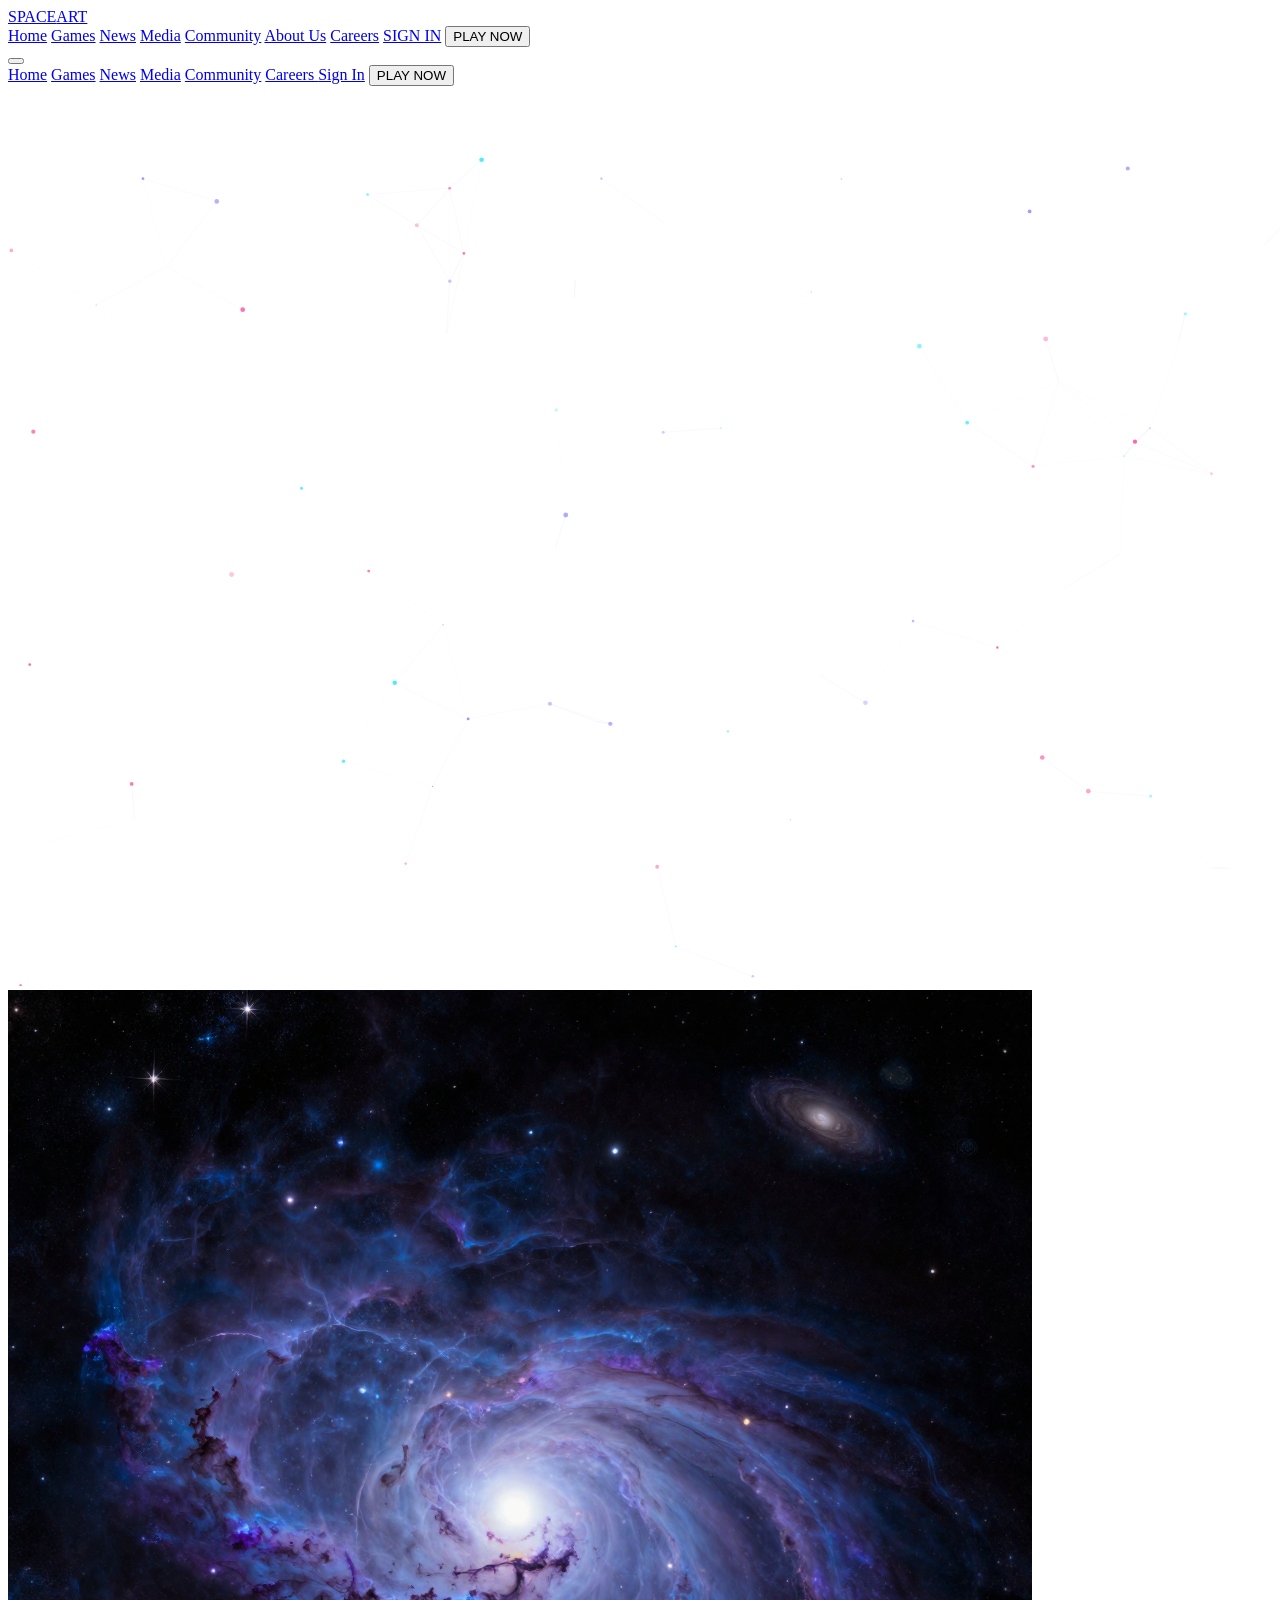
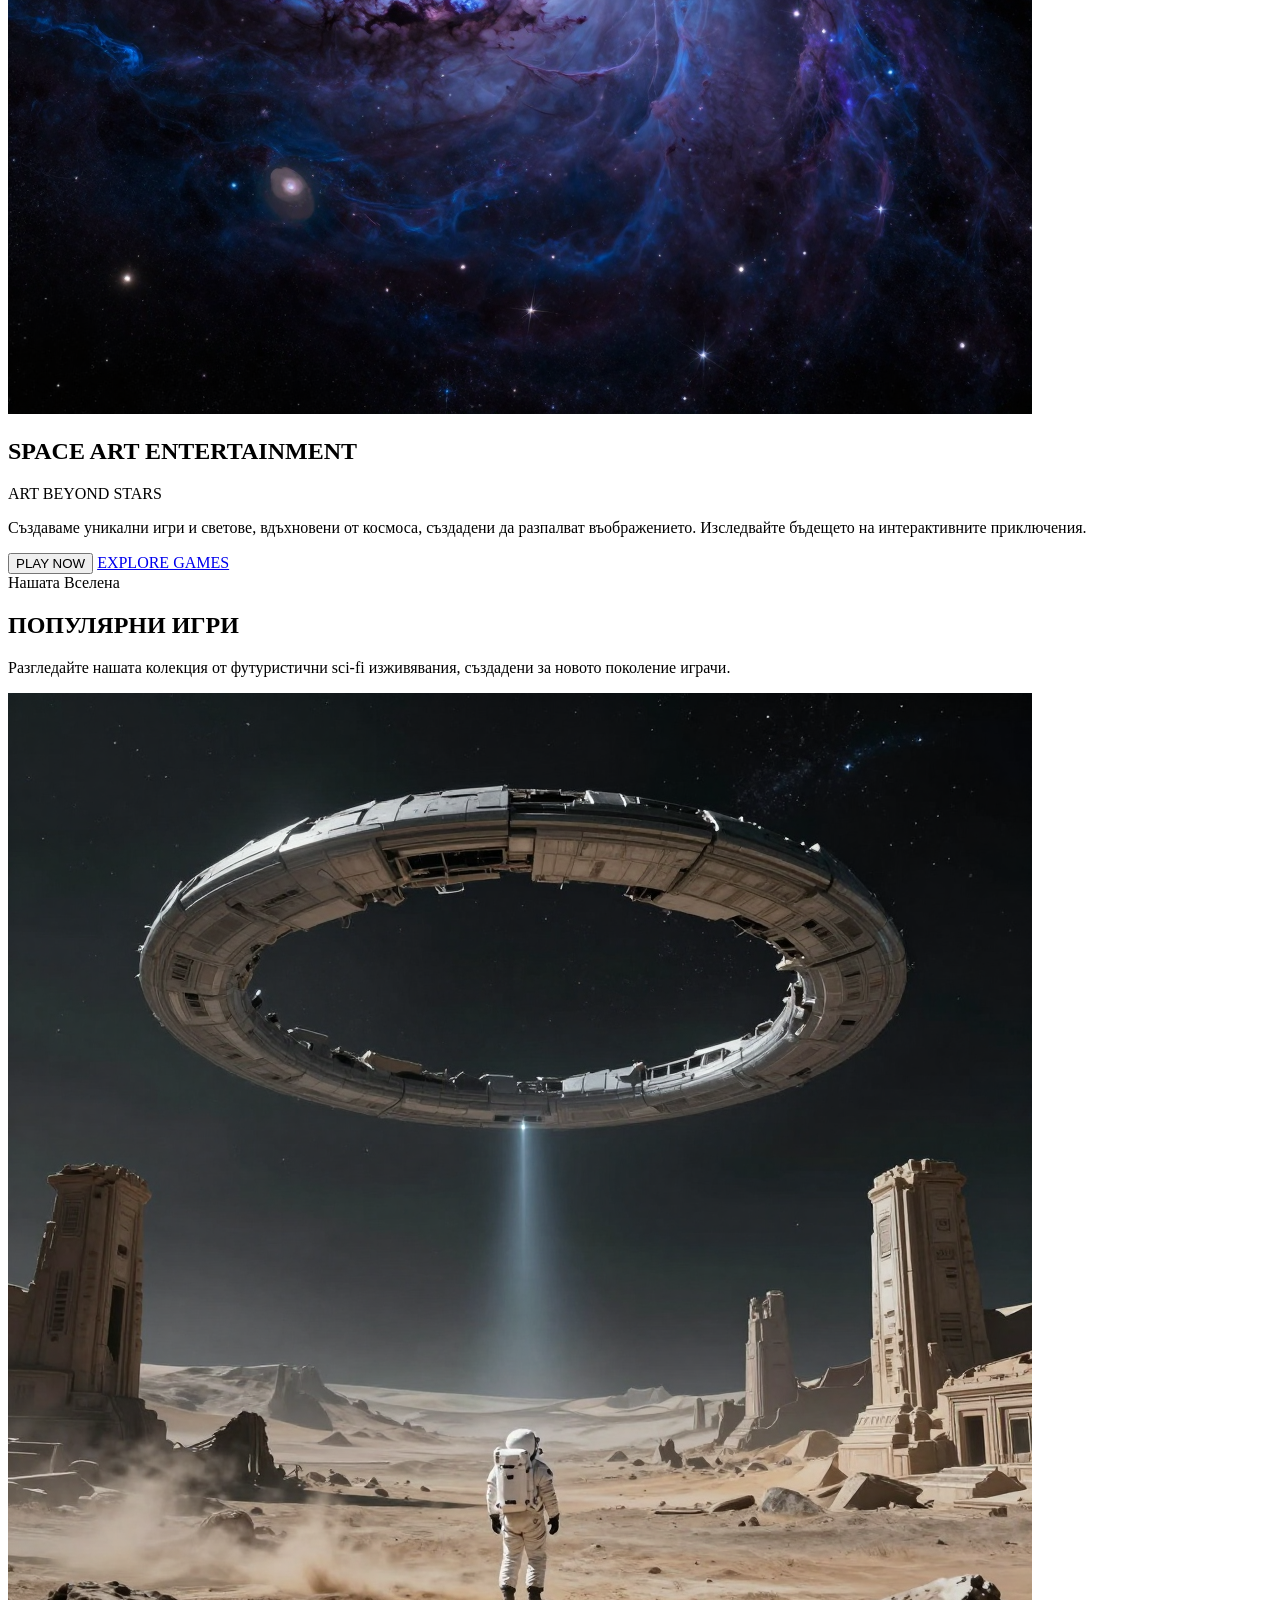
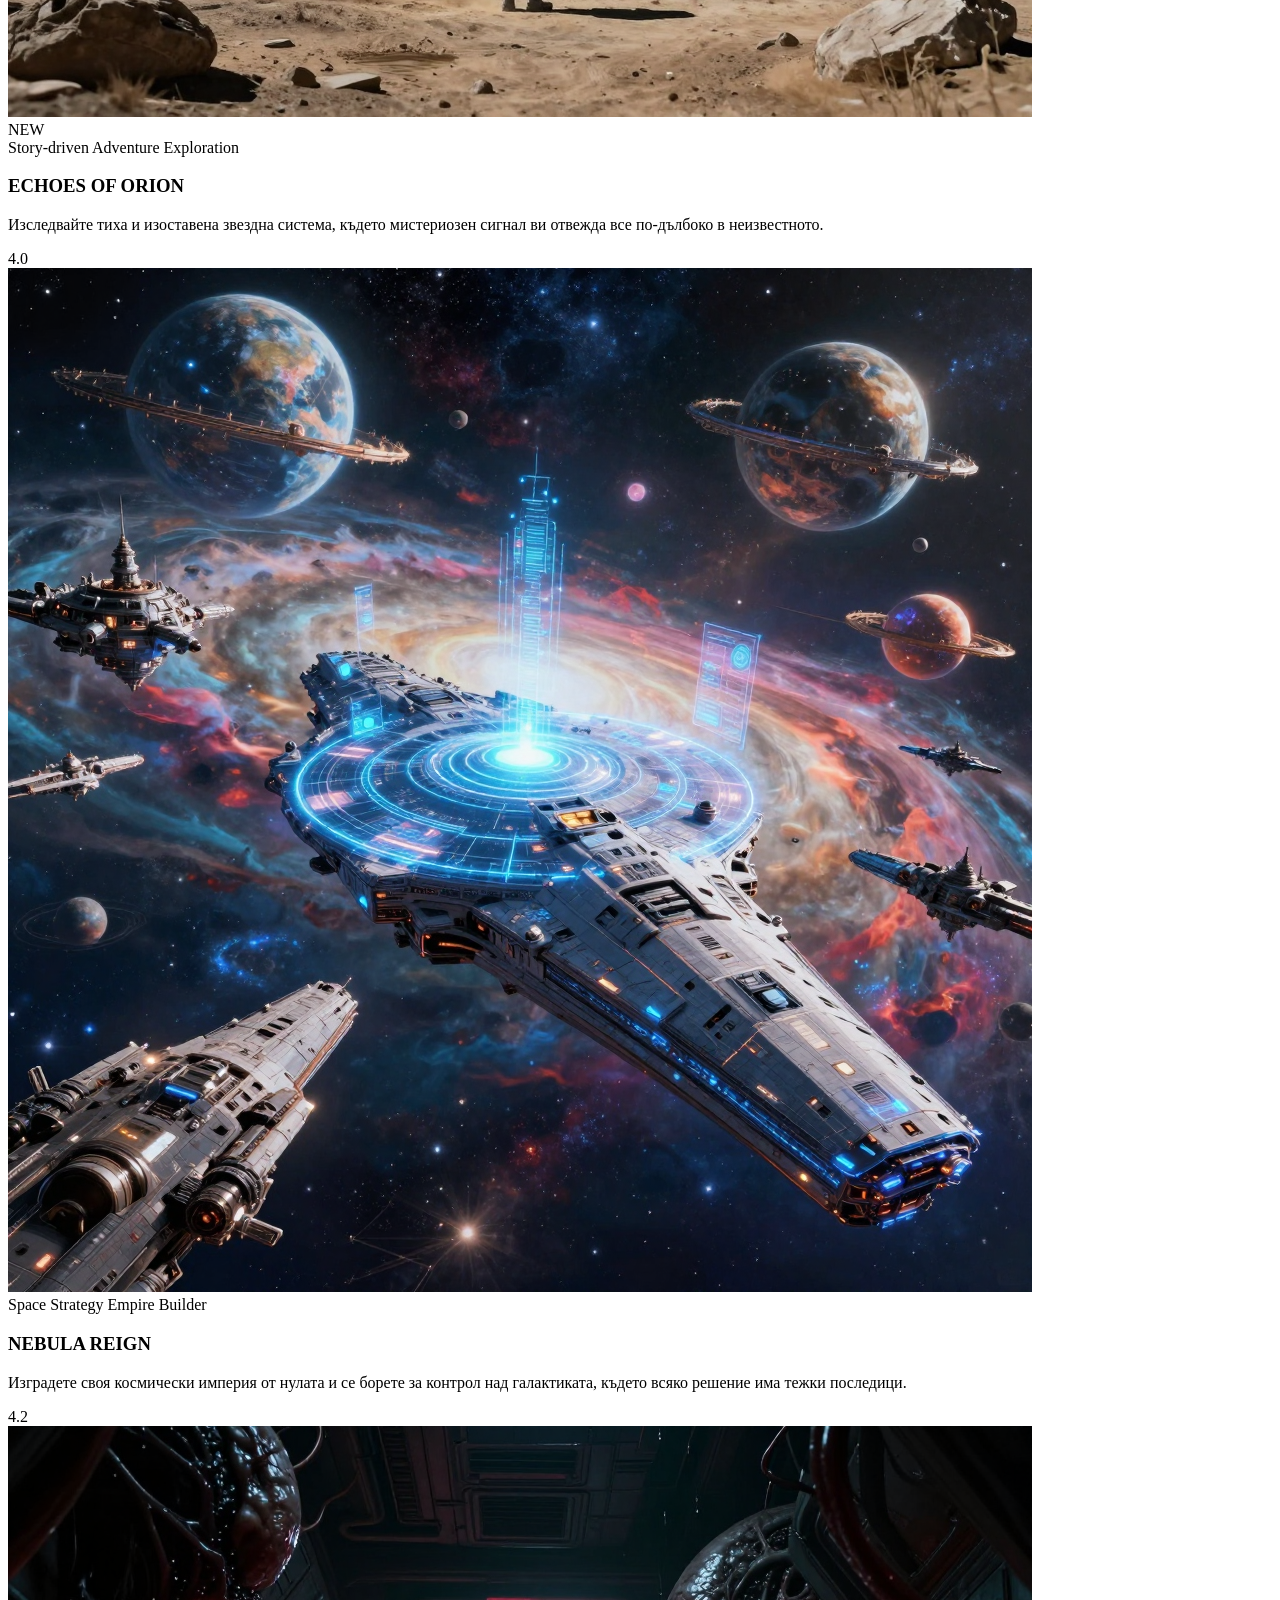
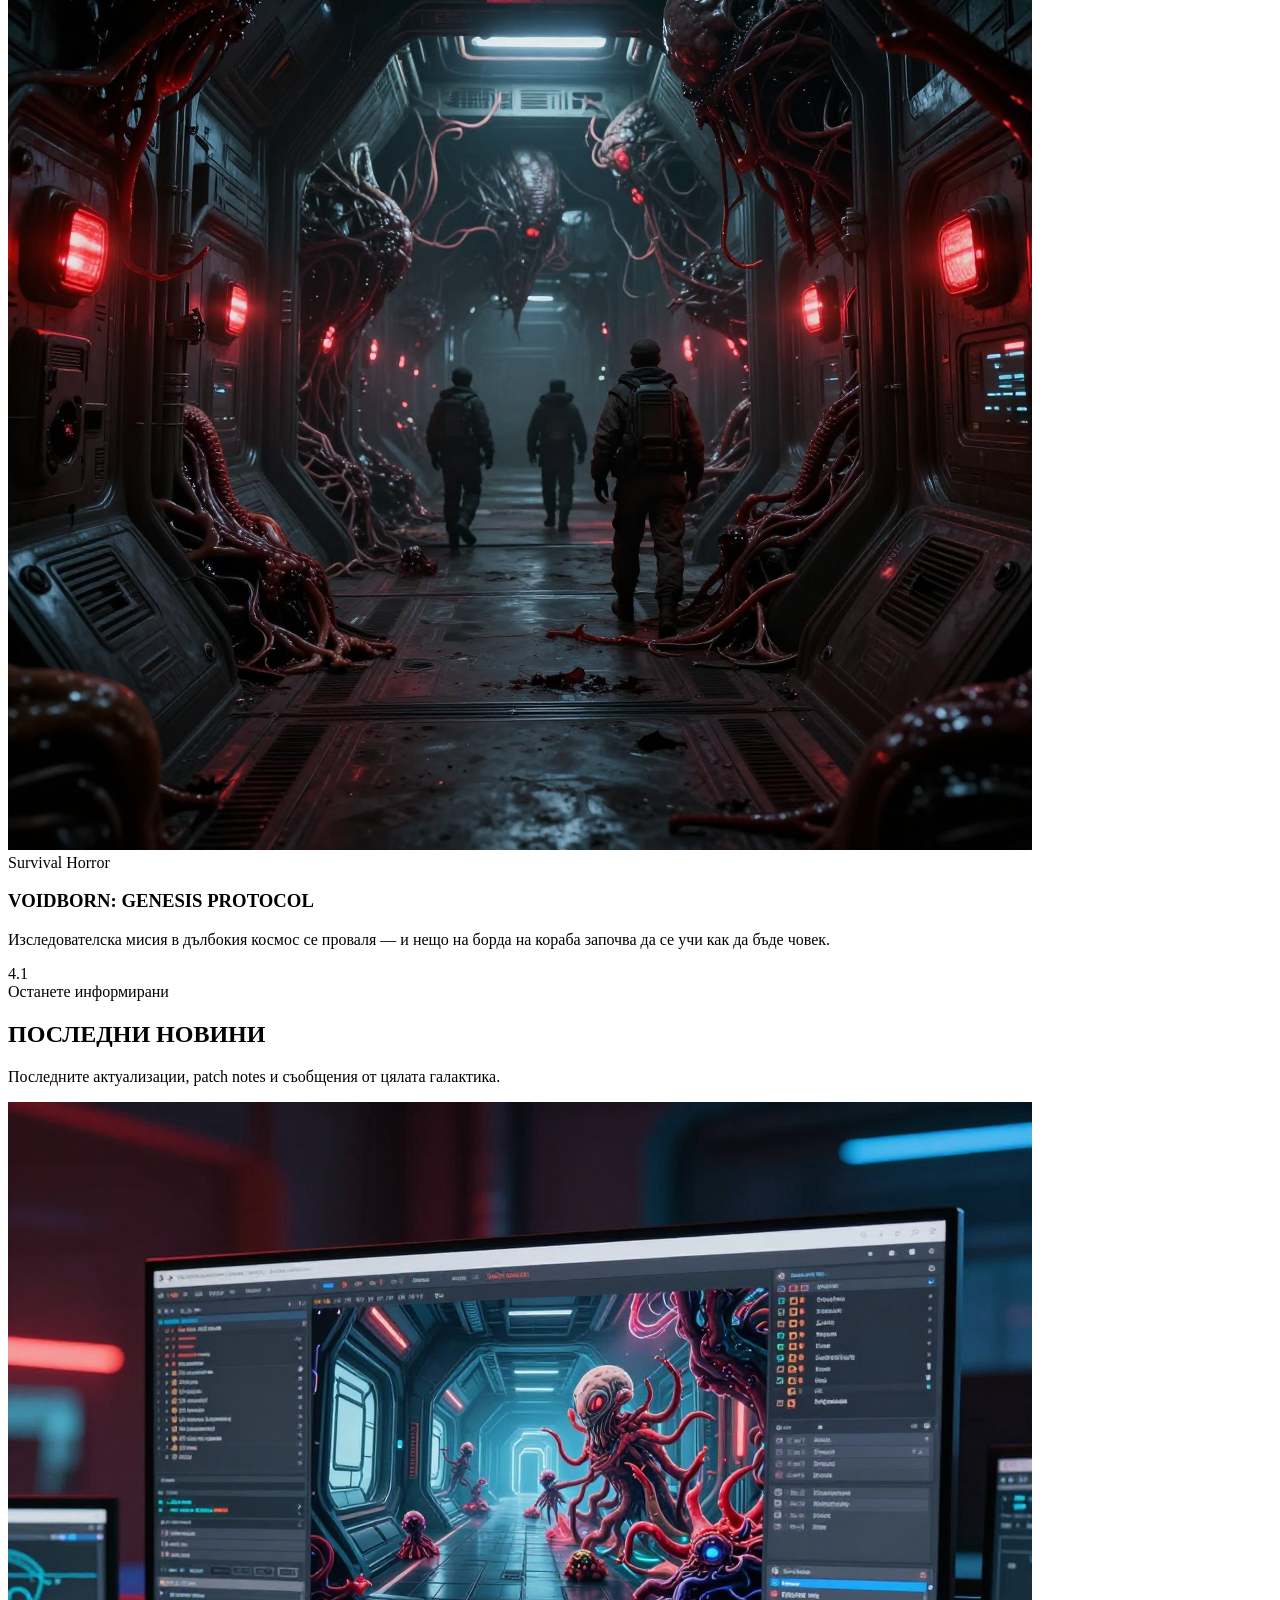
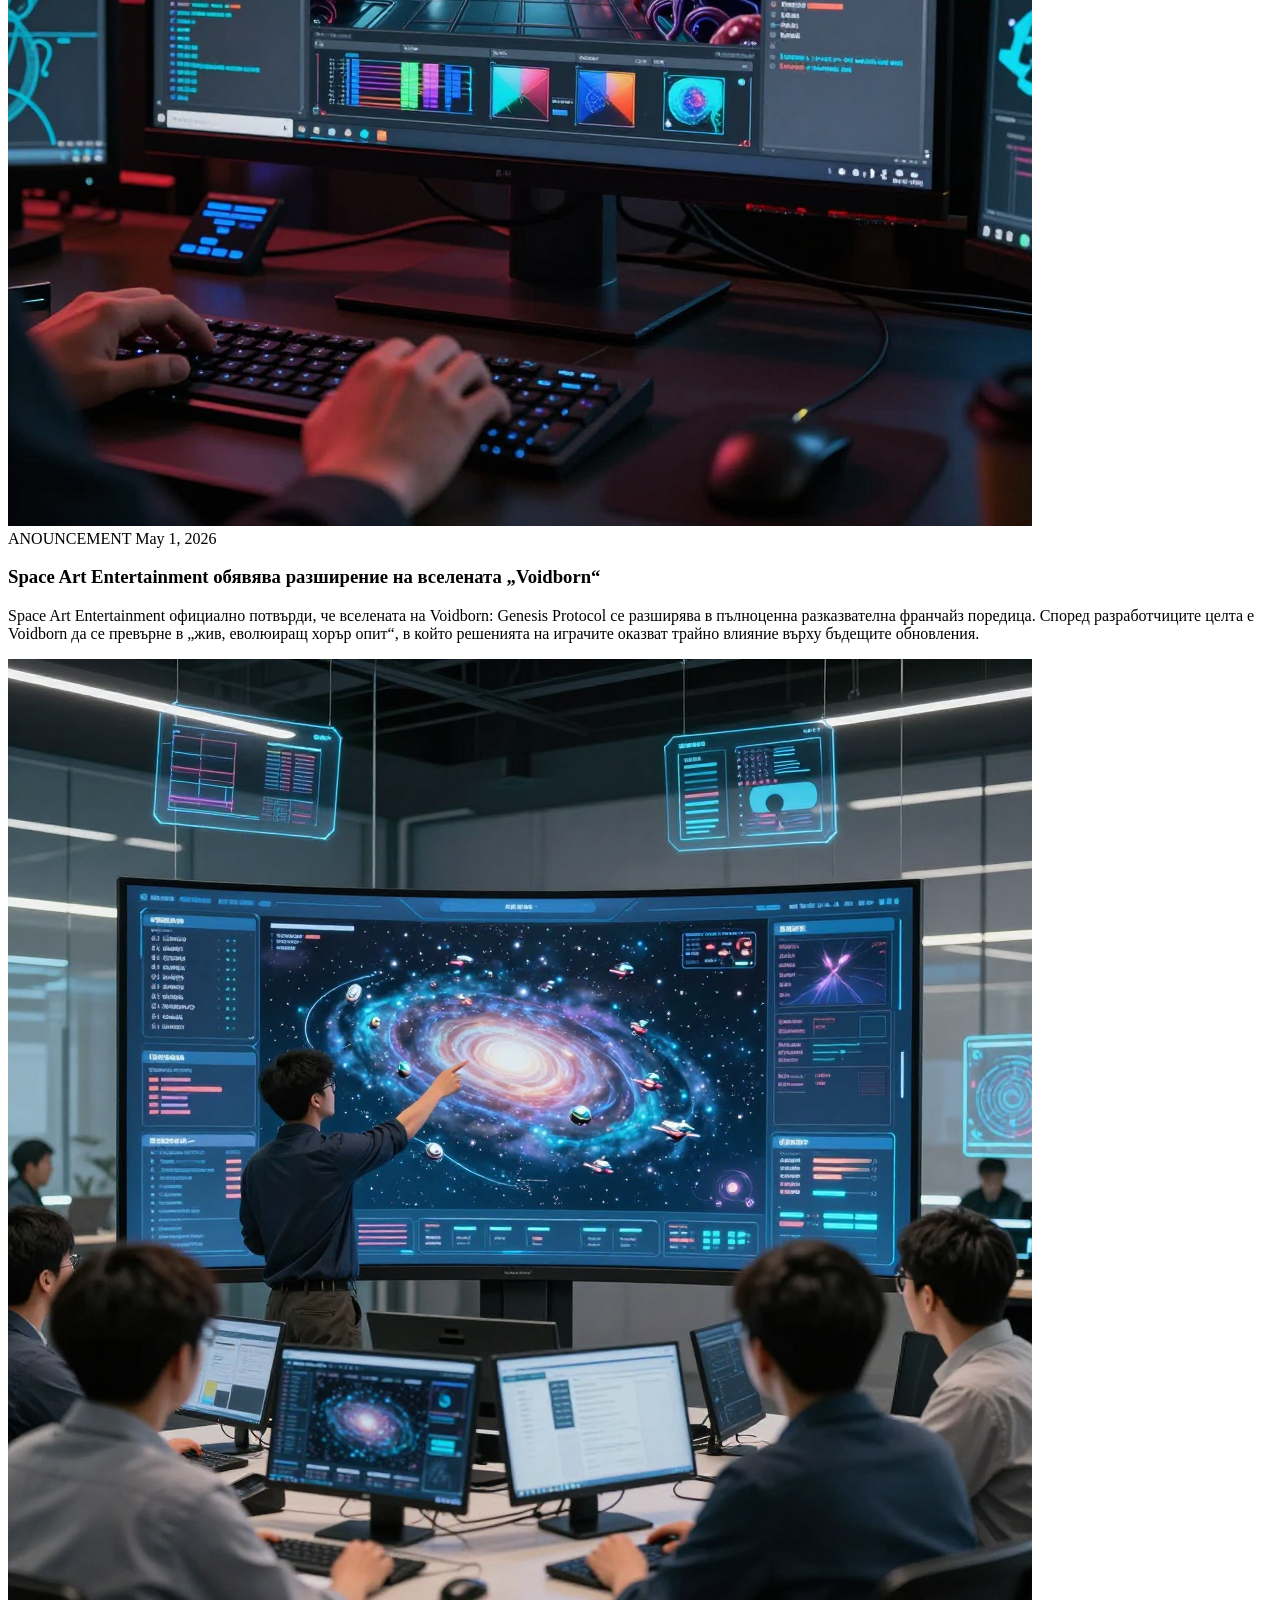
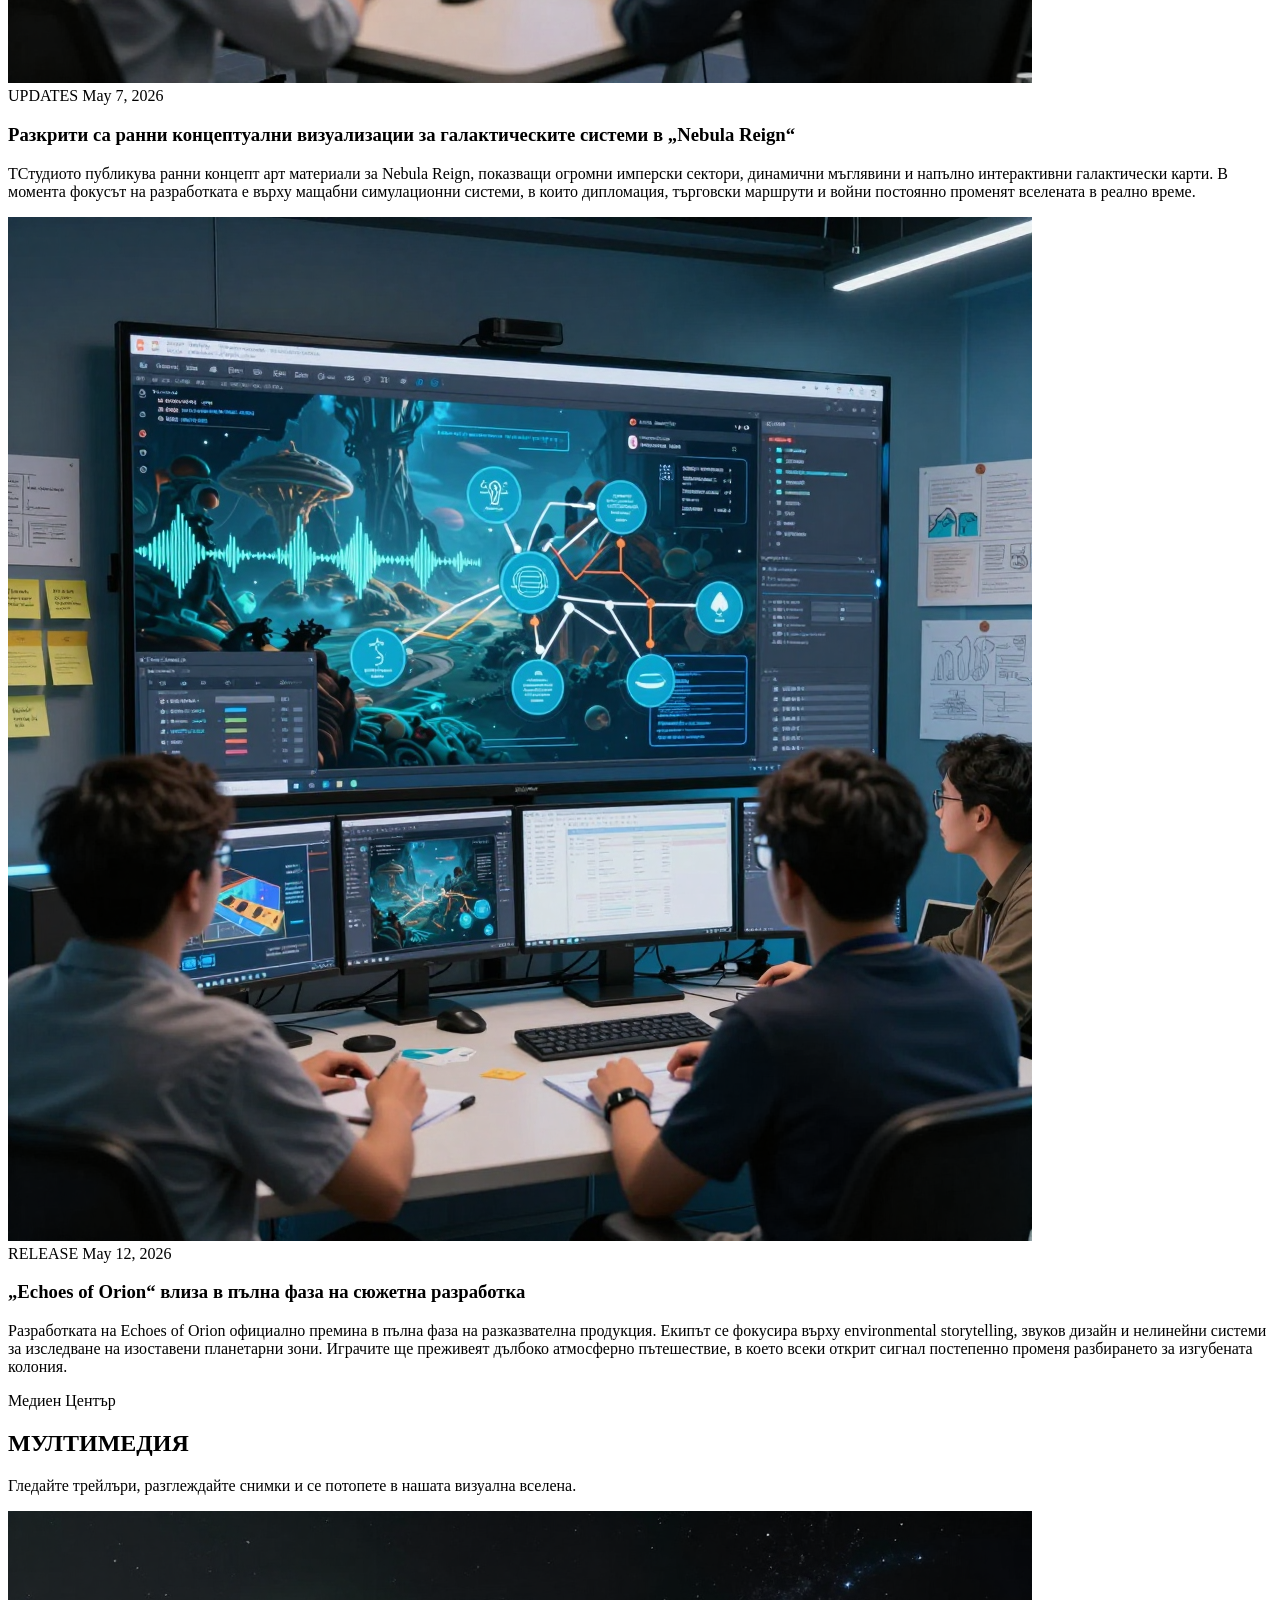
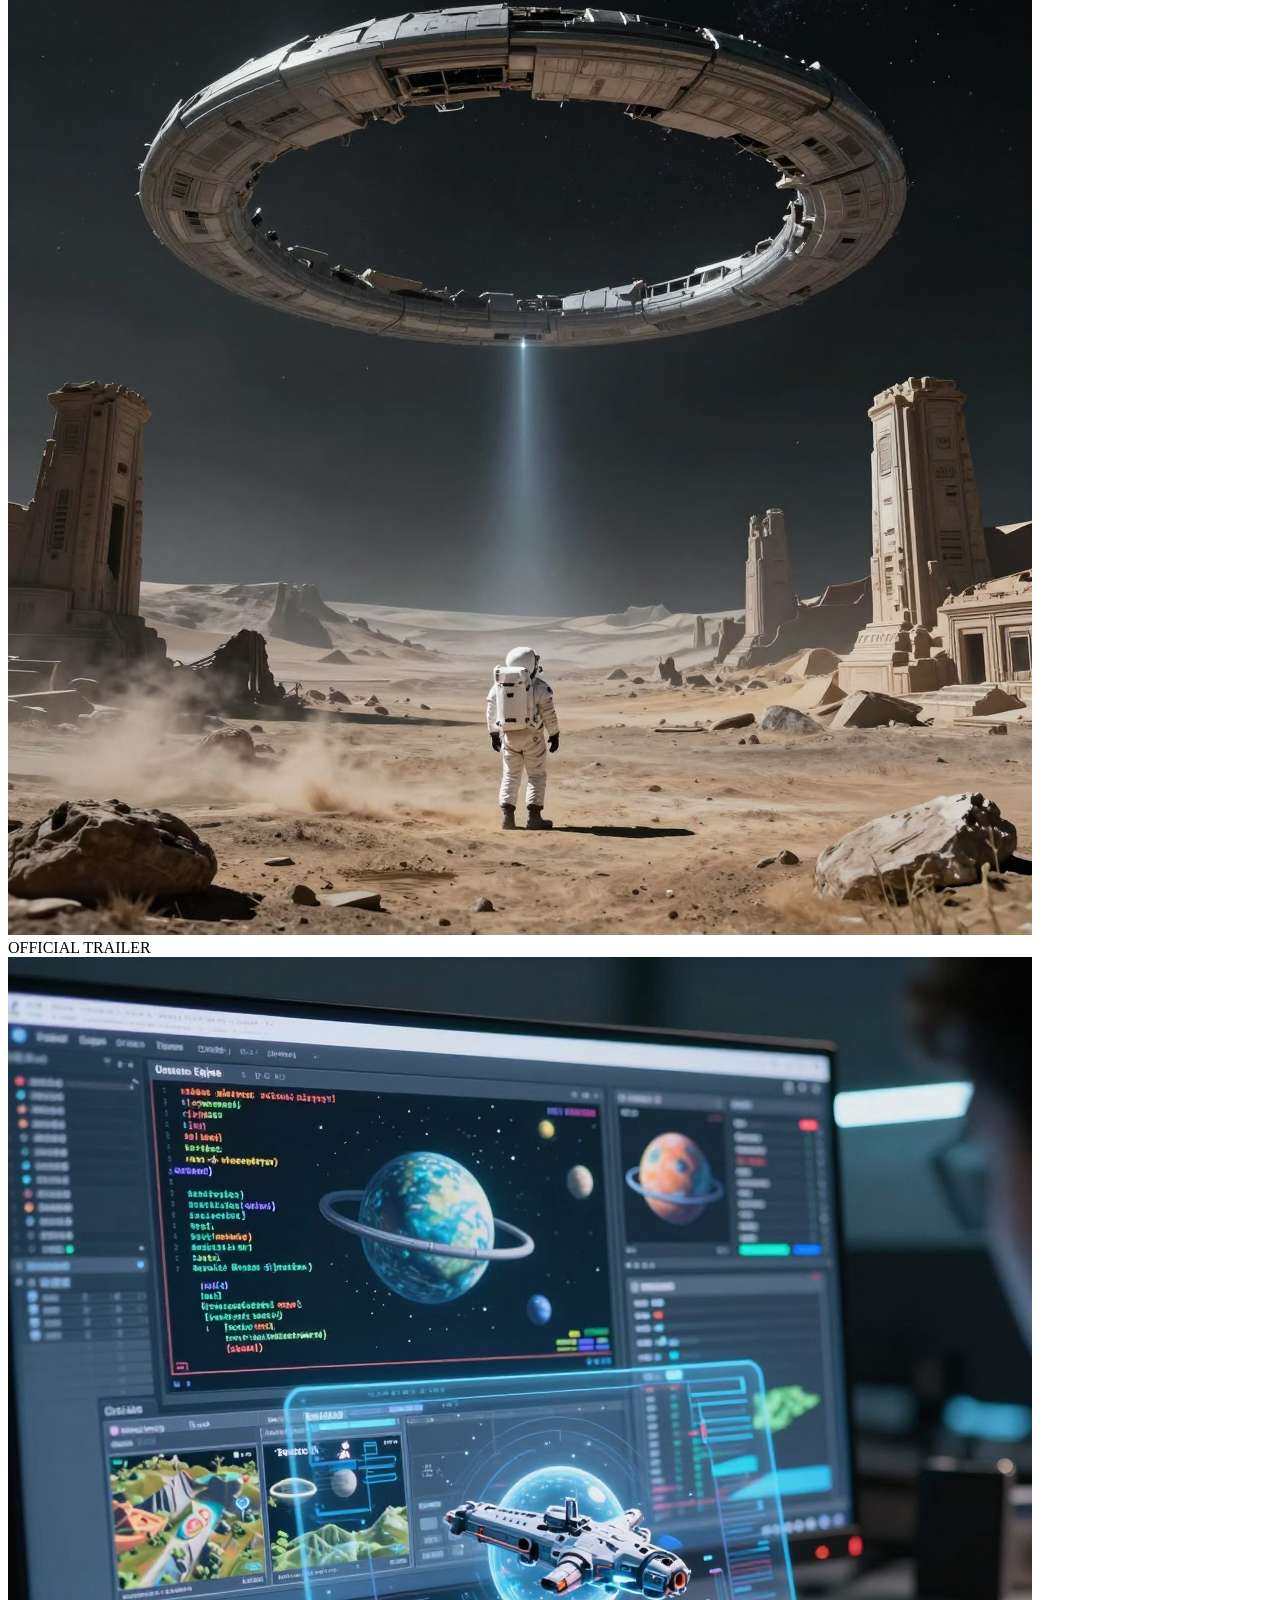
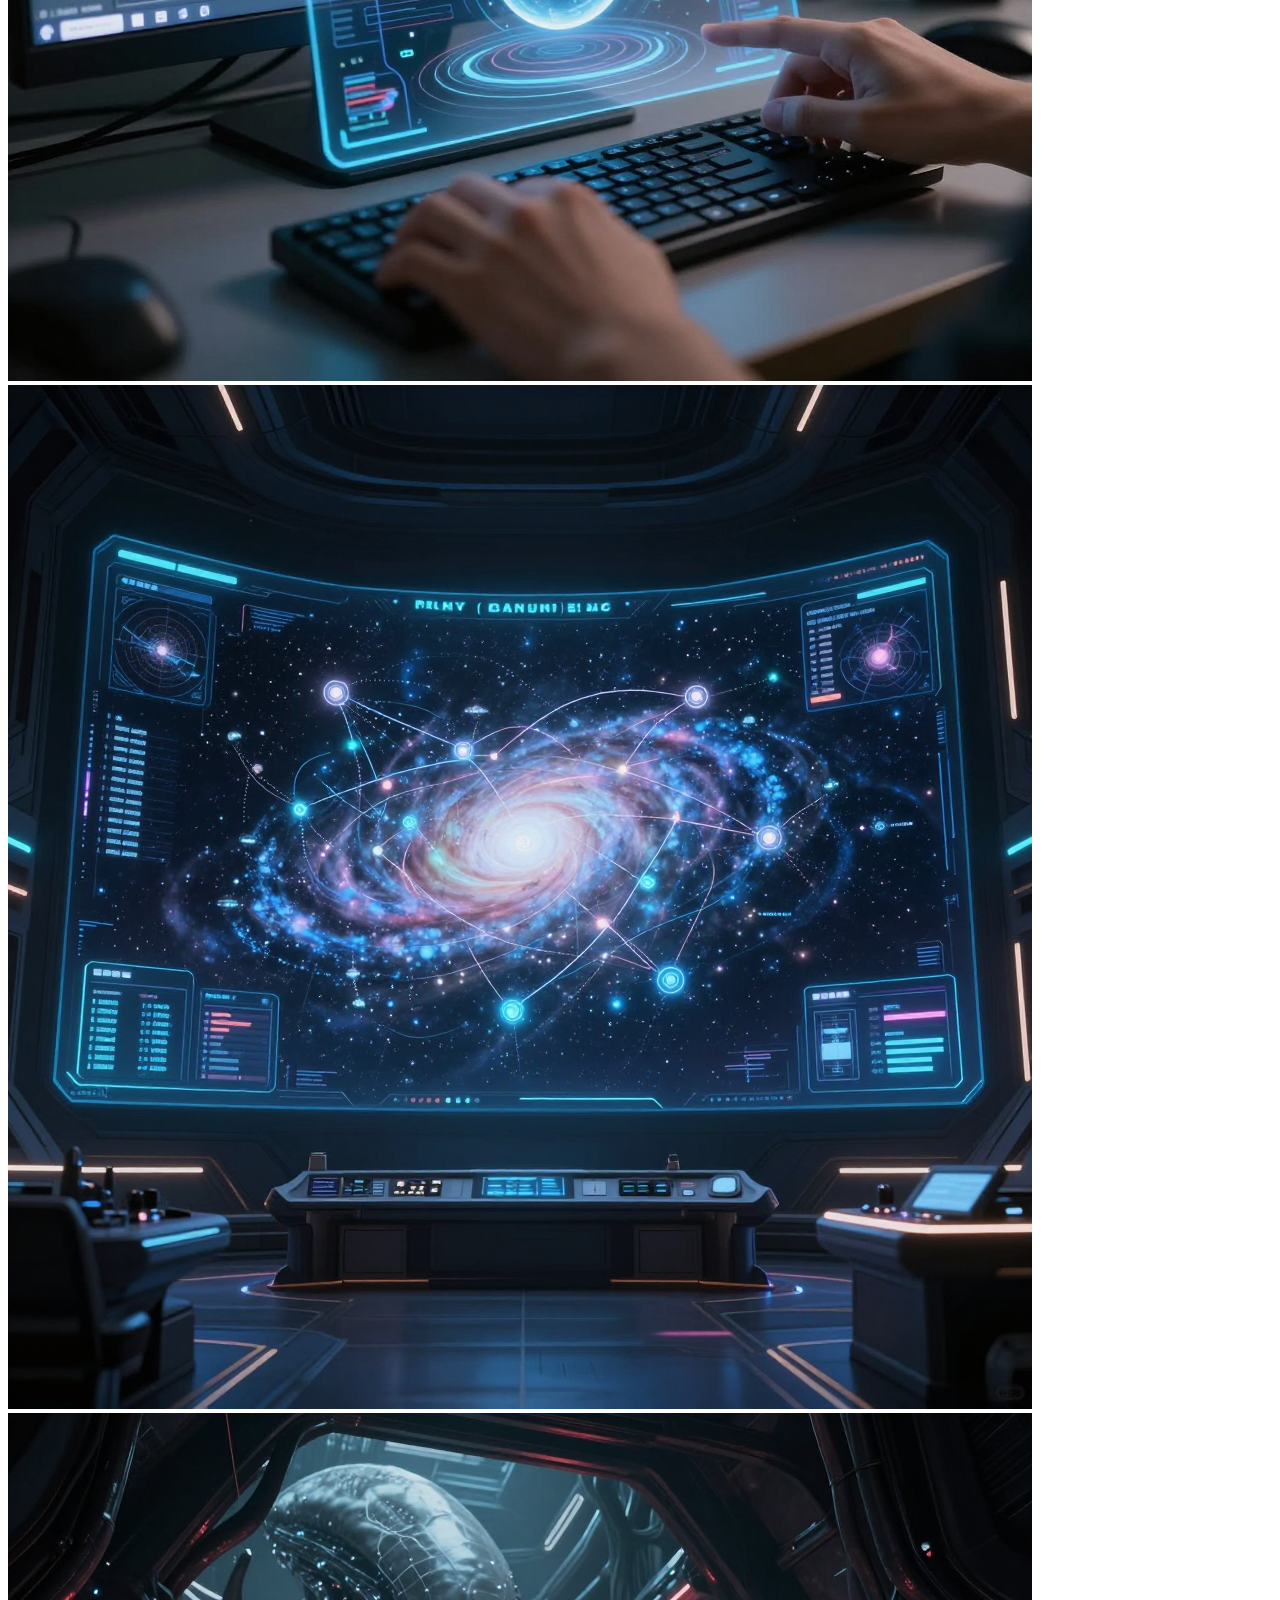
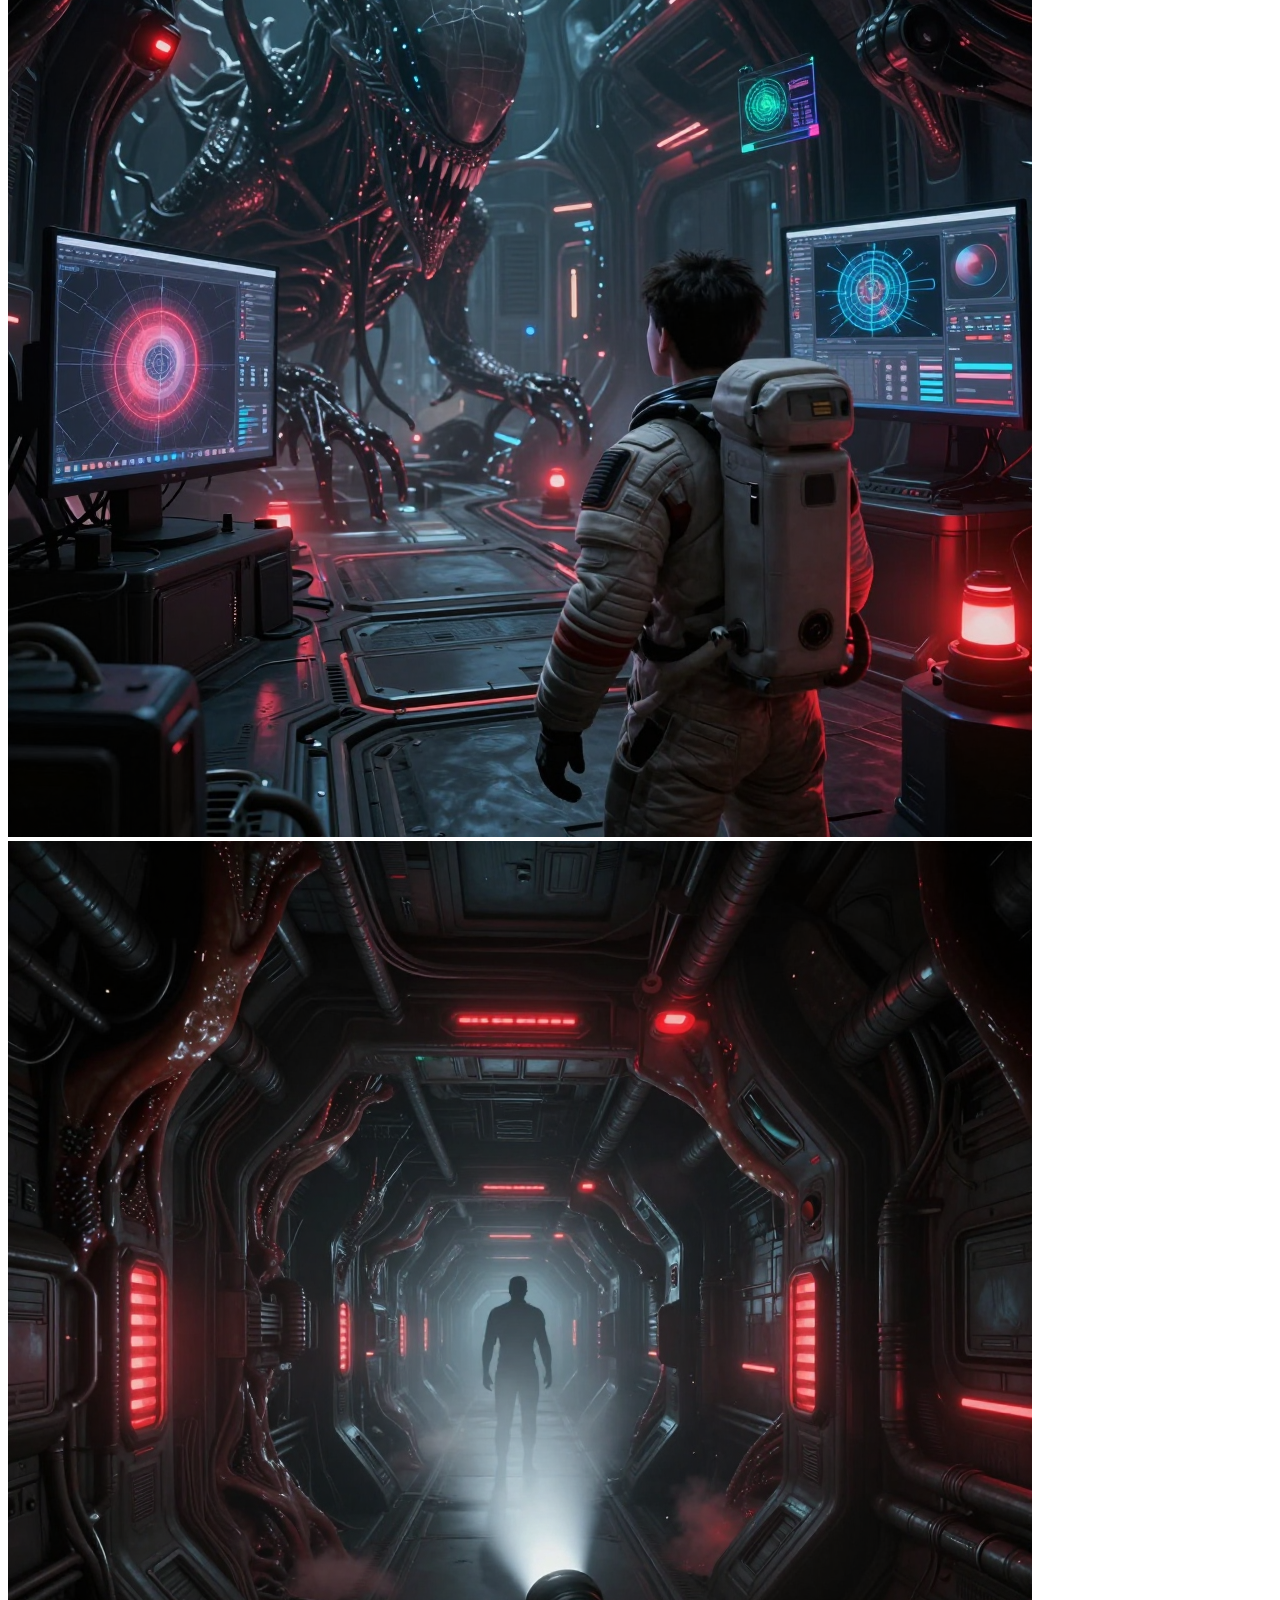
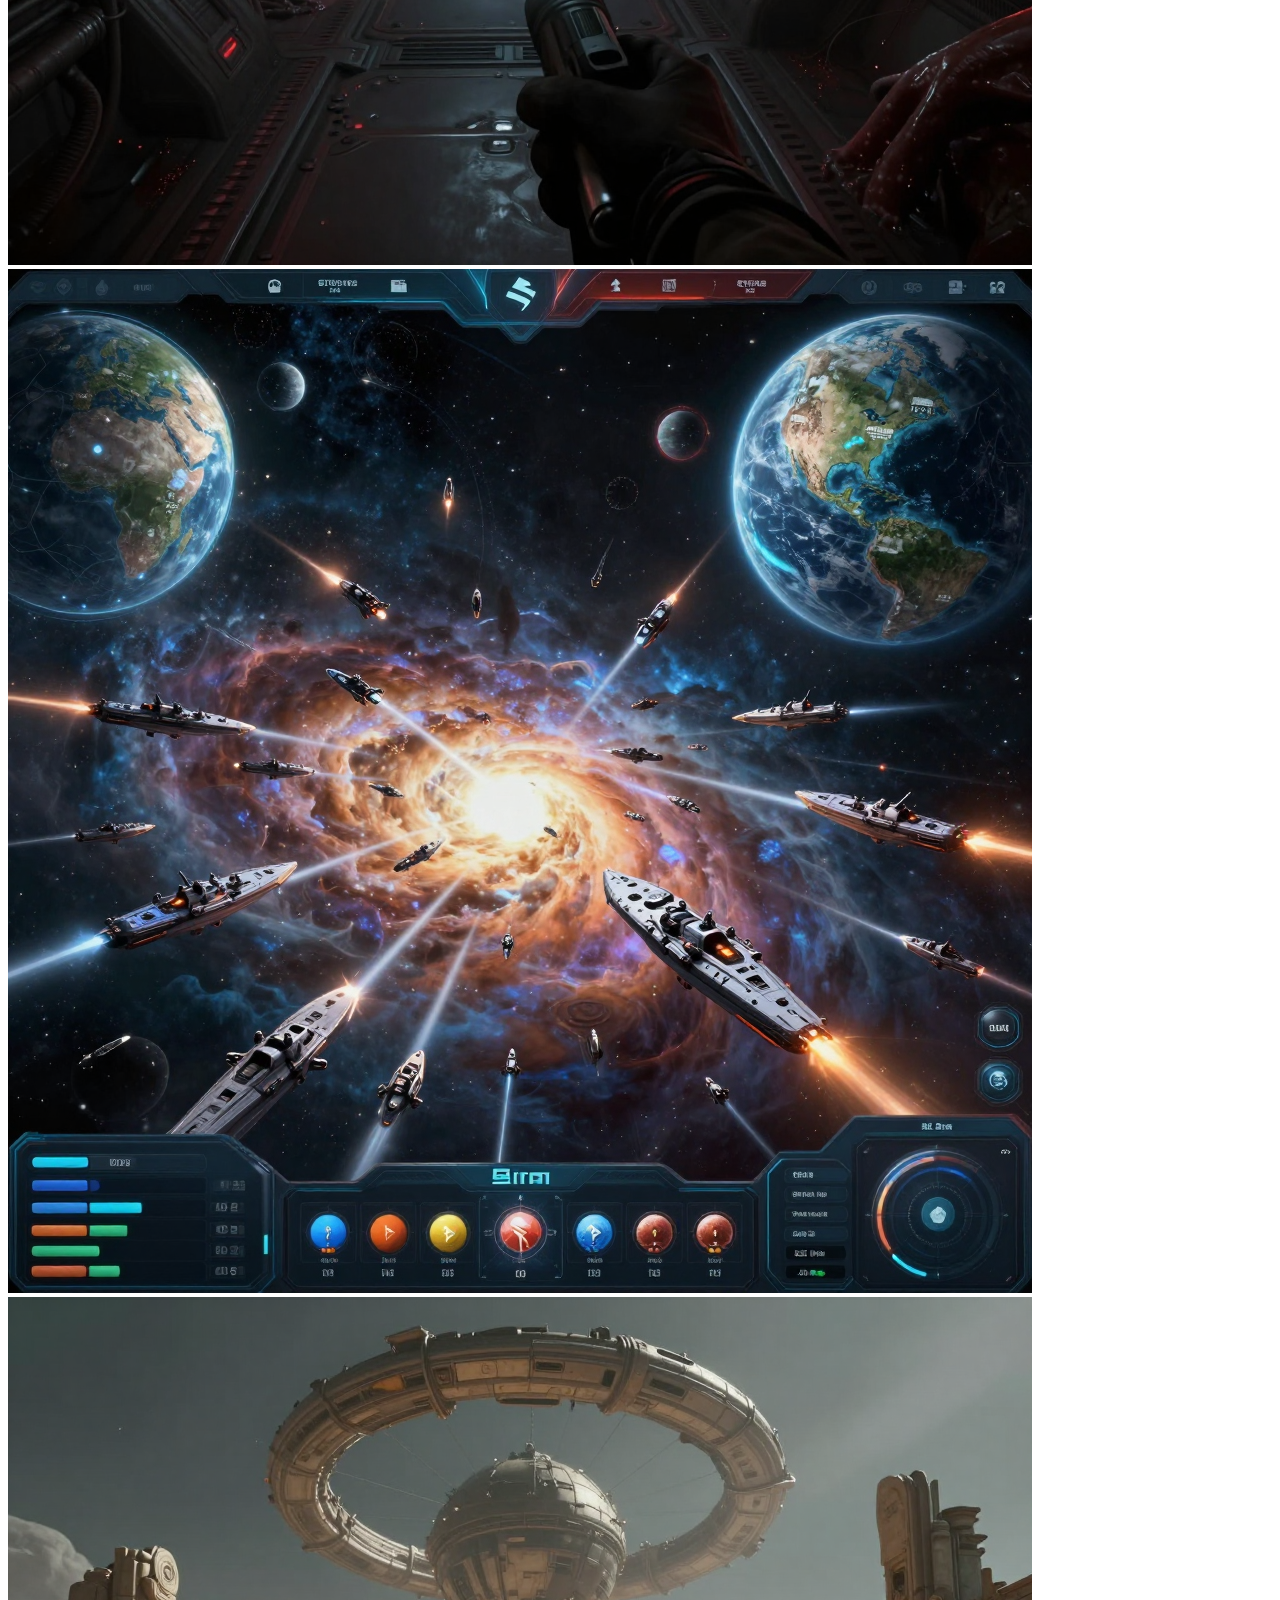
==== commit 096517cb: "Update community and media sectionss - Added trailer - Updated second language page for index.html" ====
--- a/bg/index.html
+++ b/bg/index.html
@@ -13,6 +13,7 @@
   <link rel="preconnect" href="https://fonts.googleapis.com">
   <link rel="preconnect" href="https://fonts.gstatic.com" crossorigin>
   <link href="https://fonts.googleapis.com/css2?family=Orbitron:wght@400;500;600;700;800;900&family=Poppins:wght@300;400;500;600;700&display=swap" rel="stylesheet">
+  <link rel="stylesheet" href="https://cdnjs.cloudflare.com/ajax/libs/font-awesome/6.5.1/css/all.min.css">
 
   <!-- Custom CSS -->
   <link rel="stylesheet" href="../assets/css/style.css">
@@ -104,7 +105,7 @@
 
     <!-- Galaxy Background Overlay -->
     <div class="absolute inset-0 z-[1]">
-      <img src="assets/images/spaceBackground.png" alt="Galaxy background" class="w-full h-full object-cover opacity-70" loading="eager">
+      <img src="../assets/images/spaceBackground.png" alt="Galaxy background" class="w-full h-full object-cover opacity-70" loading="eager">
       <div class="absolute inset-0 bg-gradient-to-b from-space-dark/80 via-space-dark/60 to-space-dark"></div>
     </div>
 
@@ -133,7 +134,7 @@
         ART BEYOND STARS
       </p>
       <p class="text-gray-400 text-base sm:text-lg max-w-2xl mx-auto mb-10 animate-fade-in font-light leading-relaxed">
-        We create unique space-inspired games and worlds made to spark imagination. Explore the future of interactive adventures.
+        Създаваме уникални игри и светове, вдъхновени от космоса, създадени да разпалват въображението. Изследвайте бъдещето на интерактивните приключения.
       </p>
       <div class="flex flex-col sm:flex-row items-center justify-center gap-4 animate-fade-in">
         <button onclick="openLauncherModal()" class="btn-glow bg-gradient-to-r from-neon-purple to-neon-pink px-10 py-4 rounded-full font-orbitron font-bold tracking-wider text-base hover:scale-105 transition-all duration-300 flex items-center gap-3">
@@ -158,17 +159,17 @@
     <!-- HEADER -->
     <div class="text-center mb-16">
       <span class="text-neon-cyan font-orbitron text-xs tracking-[0.3em] uppercase">
-        Our Universe
+        Нашата Вселена
       </span>
 
       <h2 class="font-orbitron font-bold text-4xl sm:text-5xl mt-3 mb-4">
         <span class="text-transparent bg-clip-text bg-gradient-to-r from-neon-purple to-neon-cyan">
-          FEATURED GAMES
+          ПОПУЛЯРНИ ИГРИ
         </span>
       </h2>
 
       <p class="text-gray-400 max-w-xl mx-auto">
-        Discover our collection of futuristic sci-fi experiences built for the next generation of players.
+       Разгледайте нашата колекция от футуристични sci-fi изживявания, създадени за новото поколение играчи.
       </p>
     </div>
 
@@ -179,7 +180,7 @@
       <div class="game-card group relative rounded-2xl overflow-hidden border border-white/5 bg-space-mid/50 backdrop-blur-sm hover:border-neon-purple/40 transition-all duration-500">
 
         <div class="relative h-64 overflow-hidden">
-          <img src="assets/images/EchoesOfOrion.png"
+          <img src="../assets/images/EchoesOfOrion.png"
                class="w-full h-full object-cover group-hover:scale-110 transition-transform duration-700"
                loading="lazy">
           <div class="absolute inset-0 bg-gradient-to-t from-space-dark via-transparent to-transparent"></div>
@@ -204,7 +205,7 @@
           </h3>
 
           <p class="text-gray-400 text-sm mb-4 leading-relaxed">
-            Explore a silent, abandoned star system where a mysterious signal leads you deeper into the unknown.
+            Изследвайте тиха и изоставена звездна система, където мистериозен сигнал ви отвежда все по-дълбоко в неизвестното.
           </p>
 
           <div class="flex items-center justify-between">
@@ -220,7 +221,7 @@
       <div class="game-card group relative rounded-2xl overflow-hidden border border-white/5 bg-space-mid/50 backdrop-blur-sm hover:border-neon-pink/40 transition-all duration-500">
 
         <div class="relative h-64 overflow-hidden">
-          <img src="assets/images/NebulaReign.png"
+          <img src="../assets/images/NebulaReign.png"
                class="w-full h-full object-cover group-hover:scale-110 transition-transform duration-700"
                loading="lazy">
           <div class="absolute inset-0 bg-gradient-to-t from-space-dark via-transparent to-transparent"></div>
@@ -241,7 +242,7 @@
           </h3>
 
           <p class="text-gray-400 text-sm mb-4 leading-relaxed">
-           Build your space empire from nothing and fight for control over a galaxy without rules.
+           Изградете своя космически империя от нулата и се борете за контрол над галактиката, където всяко решение има тежки последици.
           </p>
 
           <div class="flex items-center justify-between">
@@ -257,7 +258,7 @@
       <div class="game-card group relative rounded-2xl overflow-hidden border border-white/5 bg-space-mid/50 backdrop-blur-sm hover:border-neon-cyan/40 transition-all duration-500">
 
         <div class="relative h-64 overflow-hidden">
-          <img src="assets/images/Voidborn2.png"
+          <img src="../assets/images/Voidborn2.png"
                class="w-full h-full object-cover group-hover:scale-110 transition-transform duration-700"
                loading="lazy">
           <div class="absolute inset-0 bg-gradient-to-t from-space-dark via-transparent to-transparent"></div>
@@ -278,7 +279,7 @@
           </h3>
 
           <p class="text-gray-400 text-sm mb-4 leading-relaxed">
-           A deep-space research mission goes wrong — and something aboard the ship starts learning how to be human.
+           Изследователска мисия в дълбокия космос се проваля — и нещо на борда на кораба започва да се учи как да бъде човек.
           </p>
 
           <div class="flex items-center justify-between">
@@ -301,18 +302,18 @@
 
     <div class="max-w-7xl mx-auto px-4 sm:px-6 lg:px-8">
       <div class="text-center mb-16">
-        <span class="text-neon-pink font-orbitron text-xs tracking-[0.3em] uppercase">Stay Updated</span>
+        <span class="text-neon-pink font-orbitron text-xs tracking-[0.3em] uppercase">Останете информирани</span>
         <h2 class="font-orbitron font-bold text-4xl sm:text-5xl mt-3 mb-4">
-          <span class="text-transparent bg-clip-text bg-gradient-to-r from-neon-pink to-neon-purple">LATEST NEWS</span>
+          <span class="text-transparent bg-clip-text bg-gradient-to-r from-neon-pink to-neon-purple">ПОСЛЕДНИ НОВИНИ</span>
         </h2>
-        <p class="text-gray-400 max-w-xl mx-auto">The latest updates, patch notes, and announcements from across the galaxy.</p>
+        <p class="text-gray-400 max-w-xl mx-auto">Последните актуализации, patch notes и съобщения от цялата галактика.</p>
       </div>
 
       <div class="grid grid-cols-1 md:grid-cols-3 gap-8">
         <!-- News Card 1 -->
         <article class="group rounded-2xl overflow-hidden border border-white/5 bg-space-mid/30 backdrop-blur-sm hover:border-neon-purple/30 transition-all duration-500">
           <div class="relative h-48 overflow-hidden">
-            <img src="assets/images/NewsVoidborn.png" alt="Galaxy Dominion Season 3 update announcement" class="w-full h-full object-cover group-hover:scale-105 transition-transform duration-500" loading="lazy">
+            <img src="../assets/images/NewsVoidborn.png" alt="Galaxy Dominion Season 3 update announcement" class="w-full h-full object-cover group-hover:scale-105 transition-transform duration-500" loading="lazy">
             <div class="absolute inset-0 bg-gradient-to-t from-space-dark via-transparent to-transparent"></div>
           </div>
           <div class="p-6">
@@ -320,16 +321,17 @@
               <span class="px-2 py-0.5 rounded text-[10px] font-orbitron tracking-wider bg-neon-purple/20 text-neon-purple border border-neon-purple/30">ANOUNCEMENT</span>
               <span class="text-gray-500 text-xs">May 1, 2026</span>
             </div>
-            <h3 class="font-orbitron font-semibold text-lg mb-2 group-hover:text-neon-purple transition-colors">Space Art Entertainment announces expansion of “Voidborn” universe</h3>
-            <p class="text-gray-400 text-sm leading-relaxed">Space Art Entertainment has officially confirmed that the Voidborn: Genesis Protocol universe is expanding into a full narrative franchise. 
-              According to the developers, the goal is to turn Voidborn into a “living, evolving horror experience” where player decisions permanently affect future updates.</p>
+            <h3 class="font-orbitron font-semibold text-lg mb-2 group-hover:text-neon-purple transition-colors">Space Art Entertainment обявява разширение на вселената „Voidborn“</h3>
+            <p class="text-gray-400 text-sm leading-relaxed"></p>Space Art Entertainment официално потвърди, че вселената на Voidborn: Genesis Protocol се разширява в пълноценна 
+            разказвателна франчайз поредица. Според разработчиците целта е Voidborn да се превърне в „жив, еволюиращ хорър опит“, в който решенията на играчите оказват трайно влияние
+            върху бъдещите обновления.</p>
           </div>
         </article>
 
         <!-- News Card 2 -->
         <article class="group rounded-2xl overflow-hidden border border-white/5 bg-space-mid/30 backdrop-blur-sm hover:border-neon-cyan/30 transition-all duration-500">
           <div class="relative h-48 overflow-hidden">
-            <img src="assets/images/NebulaNews.png" alt="Neon Void Arena esports tournament" class="w-full h-full object-cover group-hover:scale-105 transition-transform duration-500" loading="lazy">
+            <img src="../assets/images/NebulaNews.png" alt="Neon Void Arena esports tournament" class="w-full h-full object-cover group-hover:scale-105 transition-transform duration-500" loading="lazy">
             <div class="absolute inset-0 bg-gradient-to-t from-space-dark via-transparent to-transparent"></div>
           </div>
           <div class="p-6">
@@ -337,17 +339,17 @@
               <span class="px-2 py-0.5 rounded text-[10px] font-orbitron tracking-wider bg-neon-cyan/20 text-neon-cyan border border-neon-cyan/30">UPDATES</span>
               <span class="text-gray-500 text-xs">May 7, 2026</span>
             </div>
-            <h3 class="font-orbitron font-semibold text-lg mb-2 group-hover:text-neon-cyan transition-colors">Early concept visuals revealed for “Nebula Reign” galactic systems</h3>
-            <p class="text-gray-400 text-sm leading-relaxed">The studio has released early concept art for Nebula Reign, showcasing massive empire-controlled sectors, dynamic nebula regions, 
-              and fully interactive galaxy maps.  Development focus is currently on large-scale simulation systems where diplomacy, trade routes, and
-              warfare constantly reshape the universe in real time.</p>
+            <h3 class="font-orbitron font-semibold text-lg mb-2 group-hover:text-neon-cyan transition-colors">Разкрити са ранни концептуални визуализации за галактическите системи в „Nebula Reign“</h3>
+            <p class="text-gray-400 text-sm leading-relaxed">TСтудиото публикува ранни концепт арт материали за Nebula Reign, показващи огромни имперски сектори, 
+            динамични мъглявини и напълно интерактивни галактически карти. В момента фокусът на разработката е
+            върху мащабни симулационни системи, в които дипломация, търговски маршрути и войни постоянно променят вселената в реално време.</p>
           </div>
         </article>
 
         <!-- News Card 3 -->
         <article class="group rounded-2xl overflow-hidden border border-white/5 bg-space-mid/30 backdrop-blur-sm hover:border-neon-pink/30 transition-all duration-500">
           <div class="relative h-48 overflow-hidden">
-            <img src="assets/images/EchoesOfOrionNews.png" alt="Mars Survivor early access release" class="w-full h-full object-cover group-hover:scale-105 transition-transform duration-500" loading="lazy">
+            <img src="../assets/images/EchoesOfOrionNews.png" alt="Mars Survivor early access release" class="w-full h-full object-cover group-hover:scale-105 transition-transform duration-500" loading="lazy">
             <div class="absolute inset-0 bg-gradient-to-t from-space-dark via-transparent to-transparent"></div>
           </div>
           <div class="p-6">
@@ -355,10 +357,10 @@
               <span class="px-2 py-0.5 rounded text-[10px] font-orbitron tracking-wider bg-neon-pink/20 text-neon-pink border border-neon-pink/30">RELEASE</span>
               <span class="text-gray-500 text-xs">May 12, 2026</span>
             </div>
-            <h3 class="font-orbitron font-semibold text-lg mb-2 group-hover:text-neon-pink transition-colors">“Echoes of Orion” enters full narrative production phase</h3>
-            <p class="text-gray-400 text-sm leading-relaxed">Development on Echoes of Orion has officially moved into full narrative production. The team is now focusing on 
-              environmental storytelling, voice design, and non-linear exploration systems across abandoned planetary zones. 
-              Players will experience a deeply atmospheric journey where each discovered signal slowly changes the understanding of the lost colony.</p>
+            <h3 class="font-orbitron font-semibold text-lg mb-2 group-hover:text-neon-pink transition-colors">„Echoes of Orion“ влиза в пълна фаза на сюжетна разработка</h3>
+            <p class="text-gray-400 text-sm leading-relaxed">Разработката на Echoes of Orion официално премина в пълна фаза на разказвателна продукция. Екипът се фокусира върху environmental 
+              storytelling, звуков дизайн и нелинейни системи за изследване на изоставени планетарни зони. Играчите ще преживеят дълбоко атмосферно пътешествие, в което всеки открит сигнал 
+              постепенно променя разбирането за изгубената колония.</p>
           </div>
         </article>
       </div>
@@ -366,56 +368,90 @@
   </section>
 
   <!-- ==================== MULTIMEDIA SECTION ==================== -->
-  <section id="multimedia" class="relative py-24 overflow-hidden">
-    <div class="absolute top-0 left-0 w-full h-px bg-gradient-to-r from-transparent via-neon-cyan/30 to-transparent"></div>
-
-    <div class="max-w-7xl mx-auto px-4 sm:px-6 lg:px-8">
-      <div class="text-center mb-16">
-        <span class="text-neon-pink font-orbitron text-xs tracking-[0.3em] uppercase">Media Center</span>
-        <h2 class="font-orbitron font-bold text-4xl sm:text-5xl mt-3 mb-4">
-          <span class="text-transparent bg-clip-text bg-gradient-to-r from-neon-cyan to-neon-pink">MULTIMEDIA</span>
-        </h2>
-        <p class="text-gray-400 max-w-xl mx-auto">Watch trailers, explore screenshots, and immerse yourself in our visual universe.</p>
-      </div>
-
-      <!-- Trailer -->
-      <div class="relative rounded-2xl overflow-hidden border border-white/10 mb-12 group cursor-pointer" onclick="openVideoModal()">
-        <img src="assets/images/" alt="Space Art Entertainment game trailer thumbnail" class="w-full h-[300px] sm:h-[400px] lg:h-[500px] object-cover group-hover:scale-105 transition-transform duration-700" loading="lazy">
-        <div class="absolute inset-0 bg-space-dark/40 group-hover:bg-space-dark/60 transition-colors duration-300 flex items-center justify-center">
-          <div class="w-20 h-20 rounded-full bg-white/10 backdrop-blur-sm border border-white/20 flex items-center justify-center group-hover:scale-110 group-hover:bg-neon-purple/30 group-hover:border-neon-purple/50 transition-all duration-300">
-            <i data-lucide="play" class="w-8 h-8 text-white ml-1"></i>
-          </div>
-        </div>
-        <div class="absolute bottom-6 left-6">
-          <span class="px-3 py-1 rounded-full bg-neon-pink/80 text-xs font-orbitron font-bold tracking-wider">OFFICIAL TRAILER</span>
-        </div>
-      </div>
+<section id="multimedia" class="relative py-24 overflow-hidden">
+  <div class="absolute top-0 left-0 w-full h-px bg-gradient-to-r from-transparent via-neon-cyan/30 to-transparent"></div>
+
+  <div class="max-w-7xl mx-auto px-4 sm:px-6 lg:px-8">
+
+    <!-- HEADER -->
+    <div class="text-center mb-16">
+      <span class="text-neon-pink font-orbitron text-xs tracking-[0.3em] uppercase">
+        Медиен Център
+      </span>
+
+      <h2 class="font-orbitron font-bold text-4xl sm:text-5xl mt-3 mb-4">
+        <span class="text-transparent bg-clip-text bg-gradient-to-r from-neon-cyan to-neon-pink">
+          МУЛТИМЕДИЯ
+        </span>
+      </h2>
+
+      <p class="text-gray-400 max-w-xl mx-auto">
+       Гледайте трейлъри, разглеждайте снимки и се потопете в нашата визуална вселена.
+      </p>
+    </div>
+
+    <!-- TRAILER -->
+    <div
+      class="relative rounded-2xl overflow-hidden border border-white/10 mb-12 group cursor-pointer"
+      onclick="openVideoModal('../assets/videos/Science_Fiction_Trailer_echoes-of-orion-trailermp4_2af7awe2.mp4')"
+    >
+
+      <!-- Thumbnail -->
+      <img
+        src="../assets/images/EchoesOfOrion.png"
+        alt="Echoes of Orion Trailer"
+        class="w-full h-[300px] sm:h-[400px] lg:h-[500px] object-cover group-hover:scale-105 transition-transform duration-700"
+        loading="lazy"
+      >
+
+      <!-- Overlay -->
+      <div class="absolute inset-0 bg-space-dark/40 group-hover:bg-space-dark/60 transition-colors duration-300 flex items-center justify-center">
+
+        <!-- Play Button -->
+        <div class="w-24 h-24 rounded-full bg-black/30 backdrop-blur-md border border-white/20 flex items-center justify-center group-hover:scale-110 group-hover:bg-neon-purple/30 group-hover:border-neon-purple/50 transition-all duration-300 shadow-[0_0_40px_rgba(108,99,255,0.25)]">
+
+          <i
+            data-lucide="play"
+            class="w-10 h-10 text-white ml-1"
+          ></i>
+
+        </div>
+      </div>
+
+      <!-- Label -->
+      <div class="absolute bottom-6 left-6">
+        <span class="px-4 py-2 rounded-full bg-neon-pink/80 backdrop-blur-sm text-xs font-orbitron font-bold tracking-[0.2em] text-white border border-white/10">
+          OFFICIAL TRAILER
+        </span>
+      </div>
+
+    </div>    
 
       <!-- Screenshots -->
       <div class="grid grid-cols-2 md:grid-cols-4 gap-4">
         <div class="screenshot-item rounded-xl overflow-hidden border border-white/5 cursor-pointer group" onclick="openGalleryModal(0)">
-          <img src="assets/images/media1.png" alt="Game screenshot 1" class="w-full h-40 object-cover group-hover:scale-110 transition-transform duration-500" loading="lazy">
+          <img src="../assets/images/media1.png" alt="Game screenshot 1" class="w-full h-40 object-cover group-hover:scale-110 transition-transform duration-500" loading="lazy">
         </div>
         <div class="screenshot-item rounded-xl overflow-hidden border border-white/5 cursor-pointer group" onclick="openGalleryModal(1)">
-          <img src="assets/images/media2.png" alt="Game screenshot 2" class="w-full h-40 object-cover group-hover:scale-110 transition-transform duration-500" loading="lazy">
+          <img src="../assets/images/media2.png" alt="Game screenshot 2" class="w-full h-40 object-cover group-hover:scale-110 transition-transform duration-500" loading="lazy">
         </div>
         <div class="screenshot-item rounded-xl overflow-hidden border border-white/5 cursor-pointer group" onclick="openGalleryModal(2)">
-          <img src="assets/images/media3.png" alt="Game screenshot 3" class="w-full h-40 object-cover group-hover:scale-110 transition-transform duration-500" loading="lazy">
+          <img src="../assets/images/media3.png" alt="Game screenshot 3" class="w-full h-40 object-cover group-hover:scale-110 transition-transform duration-500" loading="lazy">
         </div>
         <div class="screenshot-item rounded-xl overflow-hidden border border-white/5 cursor-pointer group" onclick="openGalleryModal(3)">
-          <img src="assets/images/media4.png" alt="Game screenshot 4" class="w-full h-40 object-cover group-hover:scale-110 transition-transform duration-500" loading="lazy">
-        </div>
-         <div class="screenshot-item rounded-xl overflow-hidden border border-white/5 cursor-pointer group" onclick="openGalleryModal(3)">
-          <img src="assets/images/media5.png" alt="Game screenshot 4" class="w-full h-40 object-cover group-hover:scale-110 transition-transform duration-500" loading="lazy">
-        </div>
-         <div class="screenshot-item rounded-xl overflow-hidden border border-white/5 cursor-pointer group" onclick="openGalleryModal(3)">
-          <img src="assets/images/media6.png" alt="Game screenshot 4" class="w-full h-40 object-cover group-hover:scale-110 transition-transform duration-500" loading="lazy">
-        </div>
-         <div class="screenshot-item rounded-xl overflow-hidden border border-white/5 cursor-pointer group" onclick="openGalleryModal(3)">
-          <img src="assets/images/media7.png" alt="Game screenshot 4" class="w-full h-40 object-cover group-hover:scale-110 transition-transform duration-500" loading="lazy">
-        </div>
-         <div class="screenshot-item rounded-xl overflow-hidden border border-white/5 cursor-pointer group" onclick="openGalleryModal(3)">
-          <img src="assets/images/media8.png" alt="Game screenshot 4" class="w-full h-40 object-cover group-hover:scale-110 transition-transform duration-500" loading="lazy">
+          <img src="../assets/images/media4.png" alt="Game screenshot 4" class="w-full h-40 object-cover group-hover:scale-110 transition-transform duration-500" loading="lazy">
+        </div>
+         <div class="screenshot-item rounded-xl overflow-hidden border border-white/5 cursor-pointer group" onclick="openGalleryModal(4)">
+          <img src="../assets/images/media5.png" alt="Game screenshot 4" class="w-full h-40 object-cover group-hover:scale-110 transition-transform duration-500" loading="lazy">
+        </div>
+         <div class="screenshot-item rounded-xl overflow-hidden border border-white/5 cursor-pointer group" onclick="openGalleryModal(5)">
+          <img src="../assets/images/media6.png" alt="Game screenshot 4" class="w-full h-40 object-cover group-hover:scale-110 transition-transform duration-500" loading="lazy">
+        </div>
+         <div class="screenshot-item rounded-xl overflow-hidden border border-white/5 cursor-pointer group" onclick="openGalleryModal(6)">
+          <img src="../assets/images/media7.png" alt="Game screenshot 4" class="w-full h-40 object-cover group-hover:scale-110 transition-transform duration-500" loading="lazy">
+        </div>
+         <div class="screenshot-item rounded-xl overflow-hidden border border-white/5 cursor-pointer group" onclick="openGalleryModal(7)">
+          <img src="../assets/images/media8.png" alt="Game screenshot 4" class="w-full h-40 object-cover group-hover:scale-110 transition-transform duration-500" loading="lazy">
         </div>
 
       </div>
@@ -431,14 +467,63 @@
       <div class="grid grid-cols-1 lg:grid-cols-2 gap-16 items-center">
         <!-- Left: Content -->
         <div>
-          <span class="text-neon-cyan font-orbitron text-xs tracking-[0.3em] uppercase">Community</span>
+          <span class="text-neon-cyan font-orbitron text-xs tracking-[0.3em] uppercase">Общност</span>
           <h2 class="font-orbitron font-bold text-4xl sm:text-5xl mt-3 mb-6">
-            <span class="text-transparent bg-clip-text bg-gradient-to-r from-neon-cyan to-neon-purple">Players around the world</span>
+            <span class="text-transparent bg-clip-text bg-gradient-to-r from-neon-cyan to-neon-purple">Играчите по целия свят</span>
           </h2>
-          </div>
-          </div>
-          </div>
-      
+
+          <!-- Social Cards Grid -->
+     <div class="reveal grid grid-cols-2 sm:grid-cols-4 gap-6">
+
+  <a href="#" class="social-card p-6 rounded-2xl">
+    <div class="w-20 h-20 rounded-2xl bg-red-500/10 flex items-center justify-center">
+      <i class="fa-brands fa-youtube text-4xl text-red-400"></i>
+    </div>
+    <h4 class="font-display font-semibold text-white text-lg mt-4">
+      YouTube
+    </h4>
+    <p class="text-sm text-gray-500">
+      Трейлъри и Devlog видеа
+    </p>
+  </a>
+
+  <a href="#" class="social-card p-6 rounded-2xl">
+    <div class="w-20 h-20 rounded-2xl bg-sky-500/10 flex items-center justify-center">
+      <i class="fa-brands fa-x-twitter text-4xl text-sky-400"></i>
+    </div>
+    <h4 class="font-display font-semibold text-white text-lg mt-4">
+       X
+    </h4>
+    <p class="text-sm text-gray-500">
+      Новини и актуализации
+    </p>
+  </a>
+
+  <a href="#" class="social-card p-6 rounded-2xl">
+    <div class="w-20 h-20 rounded-2xl bg-purple-500/10 flex items-center justify-center">
+      <i class="fa-brands fa-twitch text-4xl text-purple-400"></i>
+    </div>
+    <h4 class="font-display font-semibold text-white text-lg mt-4">
+      Twitch
+    </h4>
+    <p class="text-sm text-gray-500">
+      Предавания на живо
+    </p>
+  </a>
+
+  <a href="#" class="social-card p-6 rounded-2xl">
+    <div class="w-20 h-20 rounded-2xl bg-orange-500/10 flex items-center justify-center">
+      <i class="fa-brands fa-instagram text-4xl text-orange-400"></i>
+    </div>
+    <h4 class="font-display font-semibold text-white text-lg mt-4">
+      Instagram
+    </h4>
+    <p class="text-sm text-gray-500">
+      Кадри зад сцената
+    </p>
+  </a>
+
+</div>
 
   </section>
 
@@ -452,31 +537,32 @@
       <div class="grid grid-cols-1 lg:grid-cols-2 gap-16 items-center">
         <!-- Left: Content -->
         <div>
-          <span class="text-neon-cyan font-orbitron text-xs tracking-[0.3em] uppercase">About Us</span>
+          <span class="text-neon-cyan font-orbitron text-xs tracking-[0.3em] uppercase">За Нас</span>
           <h2 class="font-orbitron font-bold text-4xl sm:text-5xl mt-3 mb-6">
-            <span class="text-transparent bg-clip-text bg-gradient-to-r from-neon-cyan to-neon-purple">WHO WE ARE</span>
+            <span class="text-transparent bg-clip-text bg-gradient-to-r from-neon-cyan to-neon-purple">КОИ СМЕ НИЕ</span>
           </h2>
           <p class="text-gray-400 leading-relaxed mb-4">
-           We are Space Art Entertainment — a team of people who love making games and telling stories. 
-           We started with a simple idea: to create worlds that feel alive, where players can explore, discover, and get lost in something bigger than themselves.
+           Ние сме Space Art Entertainment — екип от хора, които обичат да създават игри и да разказват истории. Започнахме с проста идея: да изграждаме
+            светове, които се усещат живи, където играчите могат да изследват, откриват 
+           и се изгубват в нещо по-голямо от самите тях.
           </p>
           <p class="text-gray-400 leading-relaxed mb-8">
-           Developers, artists and dreamers working together to turn imagination into playable experiences. We care about details, atmosphere, and making every moment in our
-           games feel meaningful. For us, games are not just entertainment — they’re a way to share ideas, emotions, and stories with people around the world. And we are just getting started.
-
+          Разработчици, артисти и мечтатели работят заедно, за да превръщат въображението в игриваеми изживявания. Ние обръщаме внимание на детайлите, атмосферата и това всеки момент
+           в нашите игри да има значение. За нас игрите не са просто забавление — те са начин да споделяме идеи, емоции и истории с хора по целия свят. И това е само началото.
+           </p>
           <!-- Stats -->
           <div class="grid grid-cols-3 gap-6">
             <div class="text-center p-4 rounded-xl border border-neon-purple/20 bg-neon-purple/5">
-              <div class="font-orbitron font-bold text-3xl text-neon-purple stat-number" data-target="6">0</div>
-              <div class="text-gray-400 text-sm mt-1">Games</div>
+              <div class="font-orbitron font-bold text-3xl text-neon-purple stat-number" data-target="3">0</div>
+              <div class="text-gray-400 text-sm mt-1">Игри</div>
             </div>
             <div class="text-center p-4 rounded-xl border border-neon-cyan/20 bg-neon-cyan/5">
               <div class="font-orbitron font-bold text-3xl text-neon-cyan stat-number" data-target="20457" data-suffix="M" data-display="2M">0</div>
-              <div class="text-gray-400 text-sm mt-1">Players</div>
+              <div class="text-gray-400 text-sm mt-1">Играчи</div>
             </div>
             <div class="text-center p-4 rounded-xl border border-neon-pink/20 bg-neon-pink/5">
-              <div class="font-orbitron font-bold text-3xl text-neon-pink stat-number" data-target="3">0</div>
-              <div class="text-gray-400 text-sm mt-1">Awards</div>
+              <div class="font-orbitron font-bold text-3xl text-neon-pink stat-number" data-target="7">0</div>
+              <div class="text-gray-400 text-sm mt-1">Награди</div>
             </div>
           </div>
         </div>
@@ -484,7 +570,7 @@
         <!-- Right: Image -->
         <div class="relative">
           <div class="rounded-2xl overflow-hidden border border-white/10">
-            <img src="/assets/images/studio-workspace.png" alt="Space Art Entertainment studio workspace" class="w-full h-auto object-cover" loading="lazy">
+            <img src="../assets/images/studio-workspace.png" alt="Space Art Entertainment studio workspace" class="w-full h-auto object-cover" loading="lazy">
           </div>
           <div class="absolute -top-4 -right-4 w-24 h-24 bg-gradient-to-br from-neon-purple to-neon-cyan rounded-xl -z-10 blur-sm opacity-50"></div>
           <div class="absolute -bottom-4 -left-4 w-24 h-24 bg-gradient-to-br from-neon-pink to-neon-purple rounded-xl -z-10 blur-sm opacity-50"></div>
@@ -506,24 +592,24 @@
       <!-- LEFT -->
       <div>
         <span class="text-neon-cyan font-orbitron text-xs tracking-[0.3em] uppercase">
-          Careers
+          Кариера
         </span>
 
         <h2 class="font-orbitron font-bold text-4xl sm:text-5xl mt-3 mb-6">
           <span class="text-transparent bg-clip-text bg-gradient-to-r from-neon-cyan to-neon-purple">
-            JOIN OUR TEAM
+            ПРИСЪЕДИНИ СЕ КЪМ НАШИЯТ ЕКИП
           </span>
         </h2>
 
         <p class="text-gray-400 leading-relaxed mb-6">
-          We are looking for developers, designers, and creators who want to build the future of space gaming.
+         Търсим програмисти, дизайнери и създатели, които искат да изградят бъдещето на космическите игри.
         </p>
 
         <ul class="space-y-3 text-gray-400 text-sm">
-          <li>Work on real game projects</li>
-          <li>Creative freedom</li>
-          <li>Learn and grow fast</li>
-          <li>Remote team</li>
+          <li>Работа по реални игрови проекти</li>
+          <li>Творческа свобода</li>
+          <li>Бързо развитие и обучение</li>
+          <li>Дистанционен екип</li>
         </ul>
       </div>
 
@@ -534,7 +620,7 @@
 
           <!-- Name -->
           <div>
-            <label class="text-gray-400 text-sm mb-1 block">Full Name</label>
+            <label class="text-gray-400 text-sm mb-1 block">Пълно име</label>
             <input type="text" id="name" required placeholder="John Doe"
               class="w-full px-4 py-3 rounded-xl bg-space-dark/50 border border-white/10 text-white focus:border-neon-cyan outline-none">
           </div>
@@ -548,7 +634,7 @@
 
           <!-- GitHub -->
           <div>
-            <label class="text-gray-400 text-sm mb-1 block">Portfolio</label>
+            <label class="text-gray-400 text-sm mb-1 block">Портфолио</label>
             <div class="relative">
               <i data-lucide="github" class="absolute left-4 top-1/2 -translate-y-1/2 w-4 h-4 text-gray-500"></i>
               <input type="url" id="github" required
@@ -559,7 +645,7 @@
 
           <!-- Position -->
           <div>
-            <label class="text-gray-400 text-sm mb-1 block">Position</label>
+            <label class="text-gray-400 text-sm mb-1 block">Позиция</label>
             <select id="position"
               class="w-full px-4 py-3 rounded-xl bg-space-dark/50 border border-white/10 text-white focus:border-neon-cyan outline-none">
               <option>Game Developer</option>
@@ -571,20 +657,20 @@
 
           <!-- Message -->
           <div>
-            <label class="text-gray-400 text-sm mb-1 block">Why join us?</label>
-            <textarea id="message" rows="4" required placeholder="Tell us about yourself..."
+            <label class="text-gray-400 text-sm mb-1 block">Защо искате да се присъедините?</label>
+            <textarea id="message" rows="4" required placeholder="Разкажете ни за себе си..."
               class="w-full px-4 py-3 rounded-xl bg-space-dark/50 border border-white/10 text-white focus:border-neon-cyan outline-none resize-none"></textarea>
           </div>
 
           <!-- Button -->
           <button type="submit"
             class="w-full bg-gradient-to-r from-neon-purple to-neon-pink py-3 rounded-xl font-orbitron font-bold tracking-wider hover:scale-[1.02] transition-all">
-            APPLY NOW
+            КАНДИДАТСТВАЙ СЕГА
           </button>
 
           <!-- Success -->
           <p id="careerSuccess" class="hidden text-green-400 text-center text-sm mt-3">
-            Application sent successfully!
+          Кандидатурата беше изпратена успешно!
           </p>
 
         </form>
@@ -594,6 +680,8 @@
     </div>
   </div>
 </section>
+
+
 
     <!-- ==================== FOOTER ==================== -->
   <footer class="relative py-16 border-t border-white/5">
@@ -606,7 +694,7 @@
               <span class="text-white">SPACE</span><span class="text-neon-cyan">ART</span>
             </span>
           </a>
-          <p class="text-gray-400 text-sm leading-relaxed max-w-sm mb-6">Creating unique cosmic games and visual worlds that inspire imagination. Art Beyond Stars.</p>
+          <p class="text-gray-400 text-sm leading-relaxed max-w-sm mb-6">Създаваме уникални космически игри и визуални светове, които вдъхновяват въображението. Изкуство отвъд звездите.</p>
           <div class="flex items-center gap-4">
           
           </div>
@@ -614,22 +702,22 @@
 
         <!-- Links -->
         <div>
-          <h4 class="font-orbitron text-sm font-bold tracking-wider mb-4 text-white">STUDIO</h4>
+          <h4 class="font-orbitron text-sm font-bold tracking-wider mb-4 text-white">СТУДИО</h4>
           <ul class="space-y-2">
-            <li><a href="#about" class="text-gray-400 text-sm hover:text-neon-cyan transition-colors">About Us</a></li>
-            <li><a href="#" class="text-gray-400 text-sm hover:text-neon-cyan transition-colors">Careers</a></li>
+            <li><a href="#about" class="text-gray-400 text-sm hover:text-neon-cyan transition-colors">За нас</a></li>
+            <li><a href="#" class="text-gray-400 text-sm hover:text-neon-cyan transition-colors">Кариера</a></li>
             <li><a href="#" class="text-gray-400 text-sm hover:text-neon-cyan transition-colors">Press Kit</a></li>
-            <li><a href="#" class="text-gray-400 text-sm hover:text-neon-cyan transition-colors">Contact</a></li>
+            <li><a href="#" class="text-gray-400 text-sm hover:text-neon-cyan transition-colors">Свържете се с нас</a></li>
           </ul>
         </div>
 
         <div>
-          <h4 class="font-orbitron text-sm font-bold tracking-wider mb-4 text-white">SUPPORT</h4>
+          <h4 class="font-orbitron text-sm font-bold tracking-wider mb-4 text-white">ПОДДРЪЖКА</h4>
           <ul class="space-y-2">
-            <li><a href="#" class="text-gray-400 text-sm hover:text-neon-cyan transition-colors">Help Center</a></li>
-            <li><a href="#" class="text-gray-400 text-sm hover:text-neon-cyan transition-colors">Community</a></li>
-            <li><a href="#" class="text-gray-400 text-sm hover:text-neon-cyan transition-colors">Bug Report</a></li>
-            <li><a href="#" class="text-gray-400 text-sm hover:text-neon-cyan transition-colors">Privacy Policy</a></li>
+            <li><a href="#" class="text-gray-400 text-sm hover:text-neon-cyan transition-colors">Помощен център</a></li>
+            <li><a href="#" class="text-gray-400 text-sm hover:text-neon-cyan transition-colors">Общност</a></li>
+            <li><a href="#" class="text-gray-400 text-sm hover:text-neon-cyan transition-colors">Докладване на грешки</a></li>
+            <li><a href="#" class="text-gray-400 text-sm hover:text-neon-cyan transition-colors">Политика на поверителност</a></li>
           </ul>
         </div>
       </div>
@@ -703,23 +791,31 @@
     </div>
   </div>
 
-  <!-- ==================== VIDEO MODAL ==================== -->
-  <div id="videoModal" class="fixed inset-0 z-[200] hidden items-center justify-center p-4">
-    <div class="absolute inset-0 bg-space-dark/90 backdrop-blur-sm" onclick="closeVideoModal()"></div>
-    <div class="relative max-w-4xl w-full animate-modal-in">
-      <button onclick="closeVideoModal()" class="absolute -top-10 right-0 text-gray-400 hover:text-white transition-colors">
-        <i data-lucide="x" class="w-8 h-8"></i>
-      </button>
-      <div class="rounded-2xl overflow-hidden border border-white/10 bg-space-dark aspect-video flex items-center justify-center">
-        <div class="text-center">
-          <i data-lucide="play-circle" class="w-16 h-16 text-neon-purple mx-auto mb-4"></i>
-          <p class="font-orbitron text-gray-400 tracking-wider">TRAILER PLAYER</p>
-          <p class="text-gray-600 text-sm mt-2">Video playback would integrate here</p>
-        </div>
-      </div>
+ <!-- ==================== VIDEO MODAL ==================== -->
+<div id="videoModal" class="fixed inset-0 z-[200] hidden items-center justify-center p-4">
+  <div class="absolute inset-0 bg-space-dark/90 backdrop-blur-sm" onclick="closeVideoModal()"></div>
+
+  <div class="relative max-w-4xl w-full animate-modal-in">
+
+    <button onclick="closeVideoModal()" class="absolute -top-10 right-0 text-gray-400 hover:text-white transition-colors">
+      ✕
+    </button>
+
+    <div class="rounded-2xl overflow-hidden border border-white/10 aspect-video bg-black">
+
+      <iframe
+        id="videoFrame"
+        class="w-full h-full"
+        src=""
+        title="Trailer"
+        frameborder="0"
+        allow="autoplay; encrypted-media"
+        allowfullscreen>
+      </iframe>
+
     </div>
   </div>
-
+</div>
   <!-- ==================== GALLERY MODAL ==================== -->
   <div id="galleryModal" class="fixed inset-0 z-[200] hidden items-center justify-center p-4">
     <div class="absolute inset-0 bg-space-dark/90 backdrop-blur-sm" onclick="closeGalleryModal()"></div>
@@ -871,8 +967,10 @@
 </div>
 
 
+
   <!-- ==================== SCRIPTS ==================== -->
   <script src="https://unpkg.com/lucide@latest"></script>
-  <script src="assets/js/main.js"></script>
+  <script src="../assets/js/main.js"></script>
+  
 </body>
 </html>
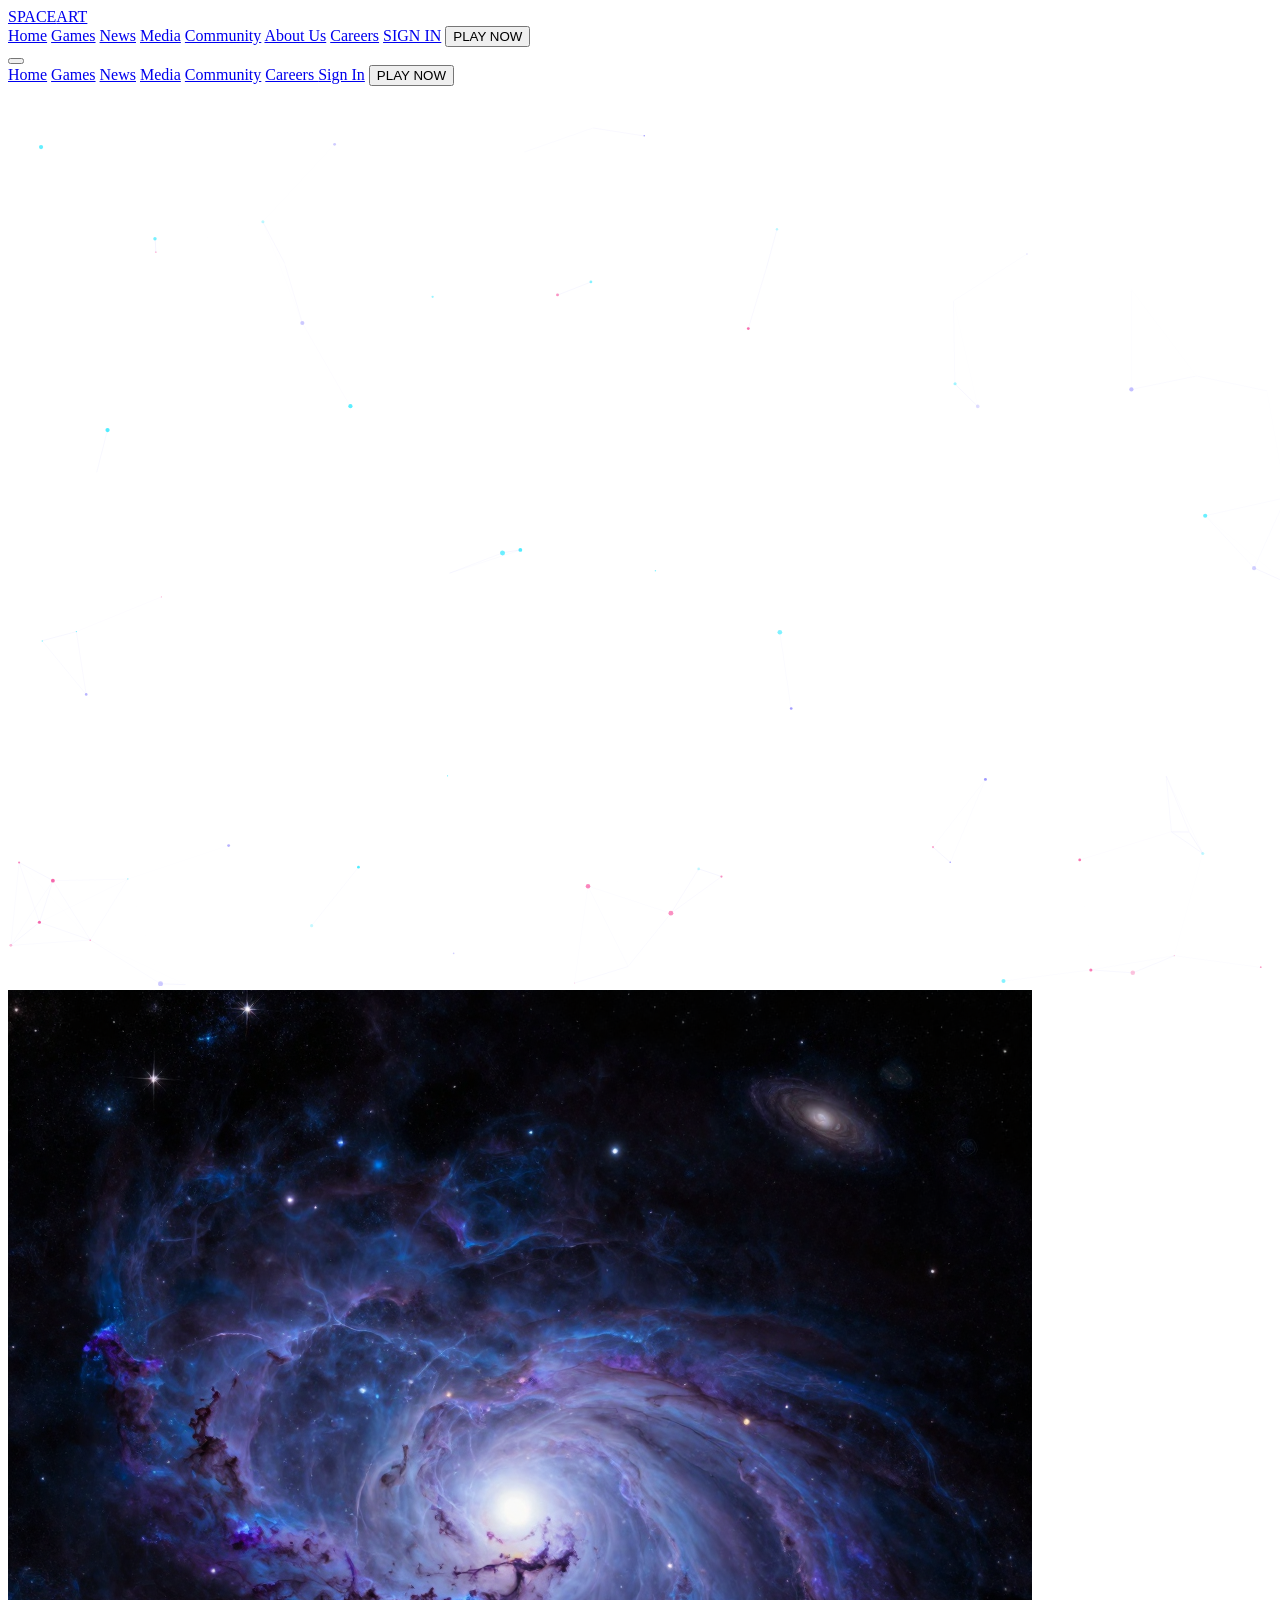
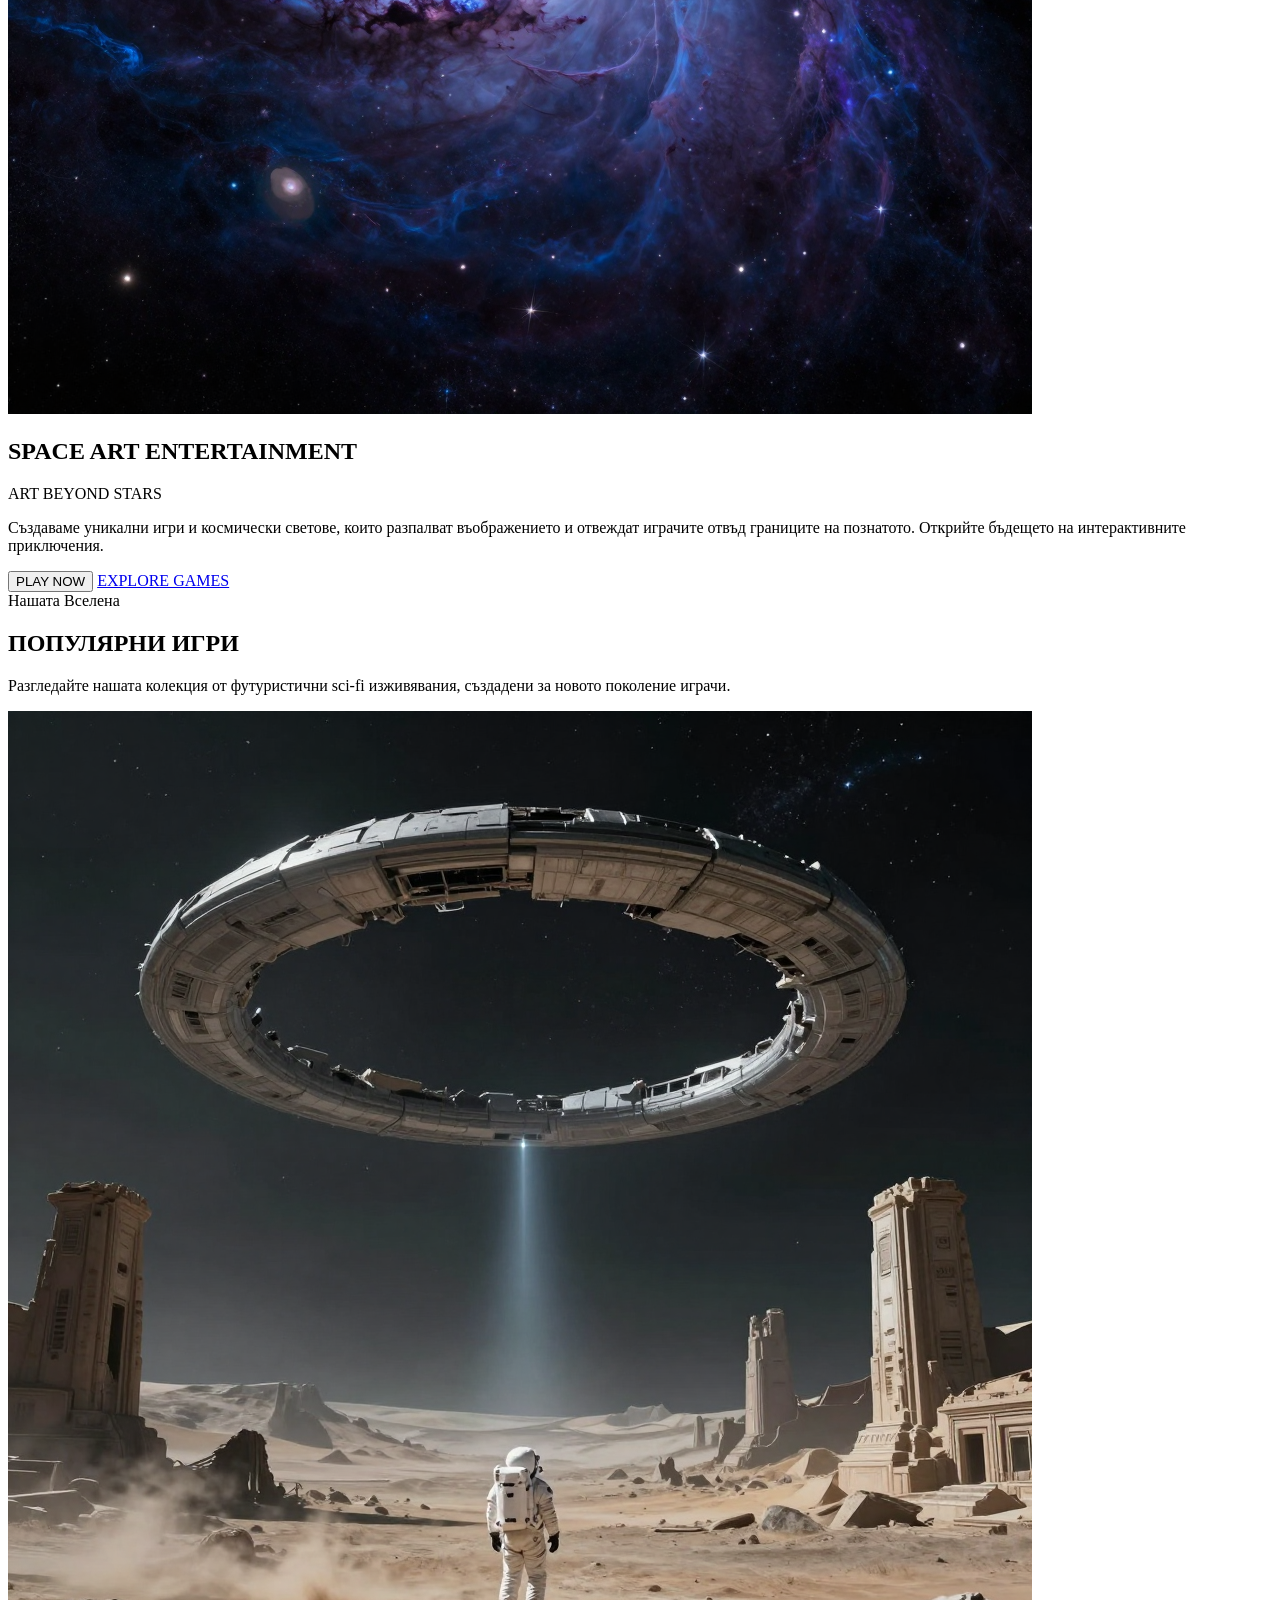
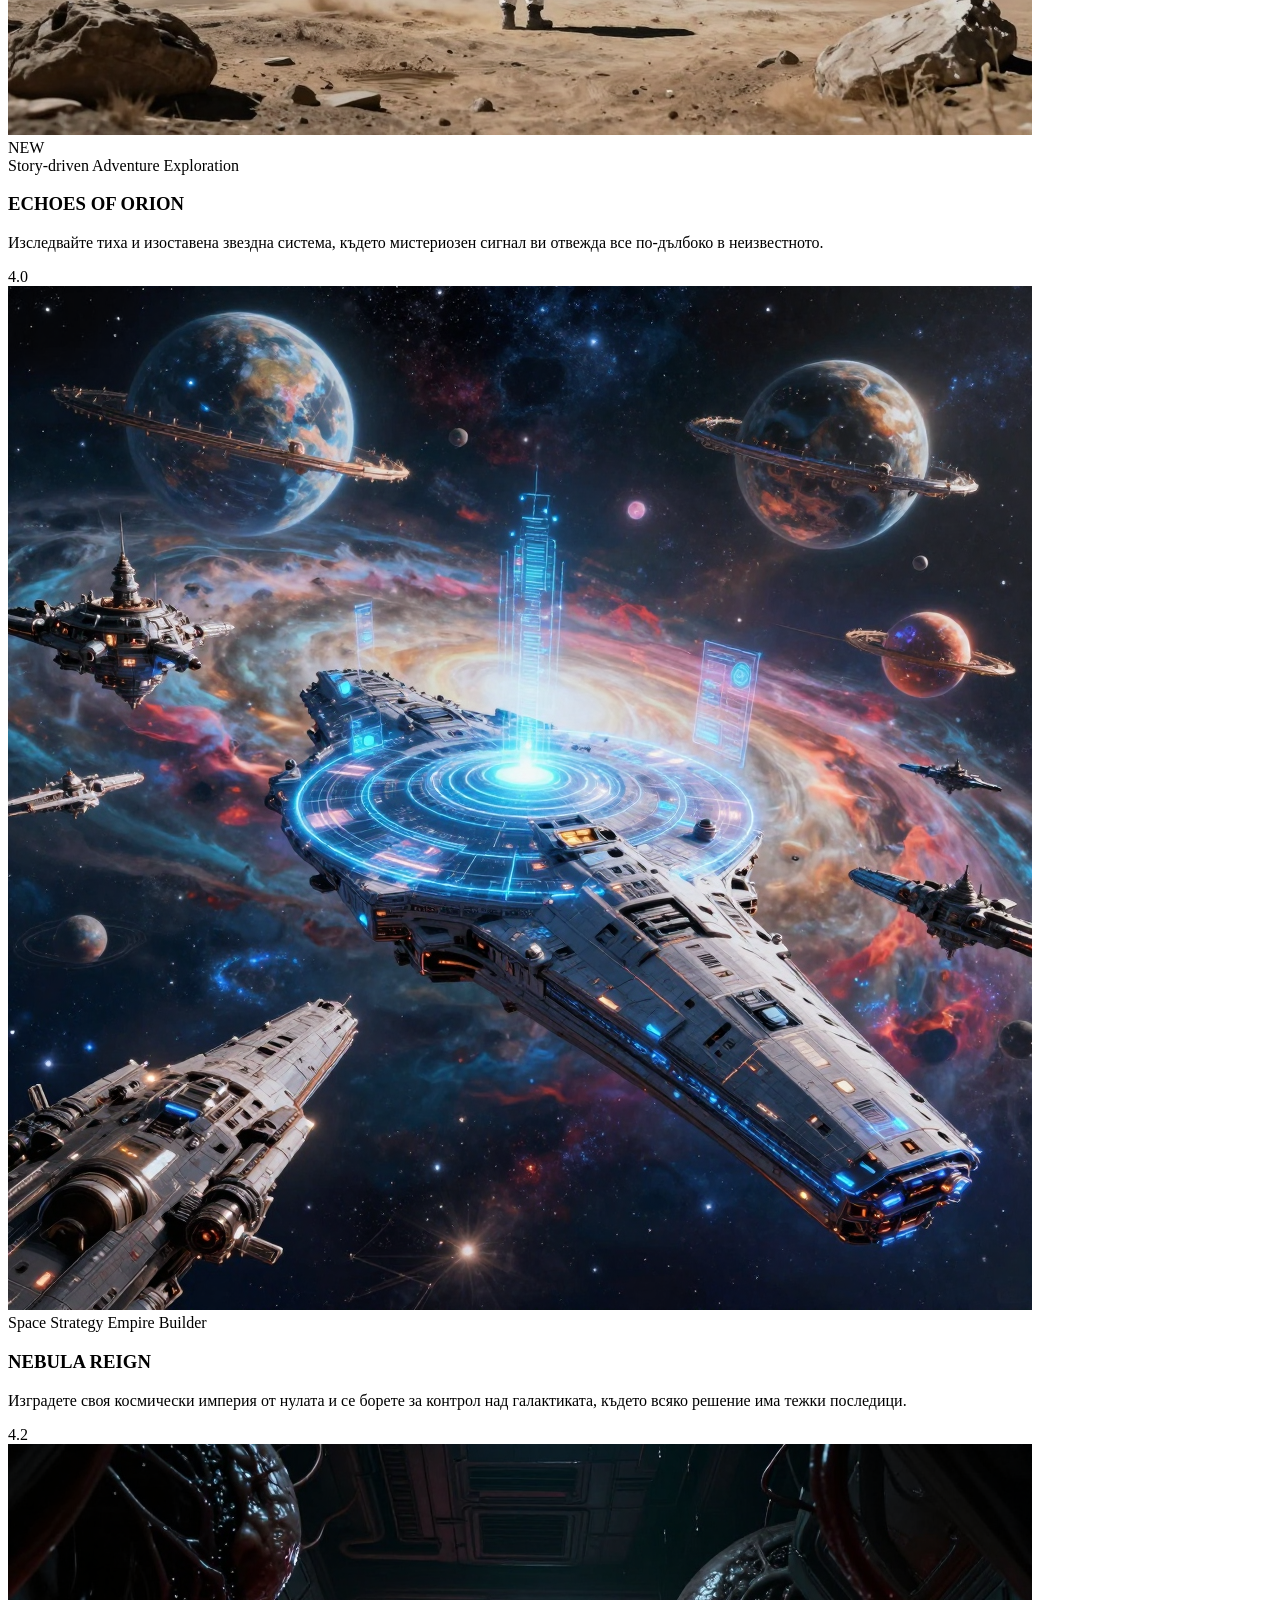
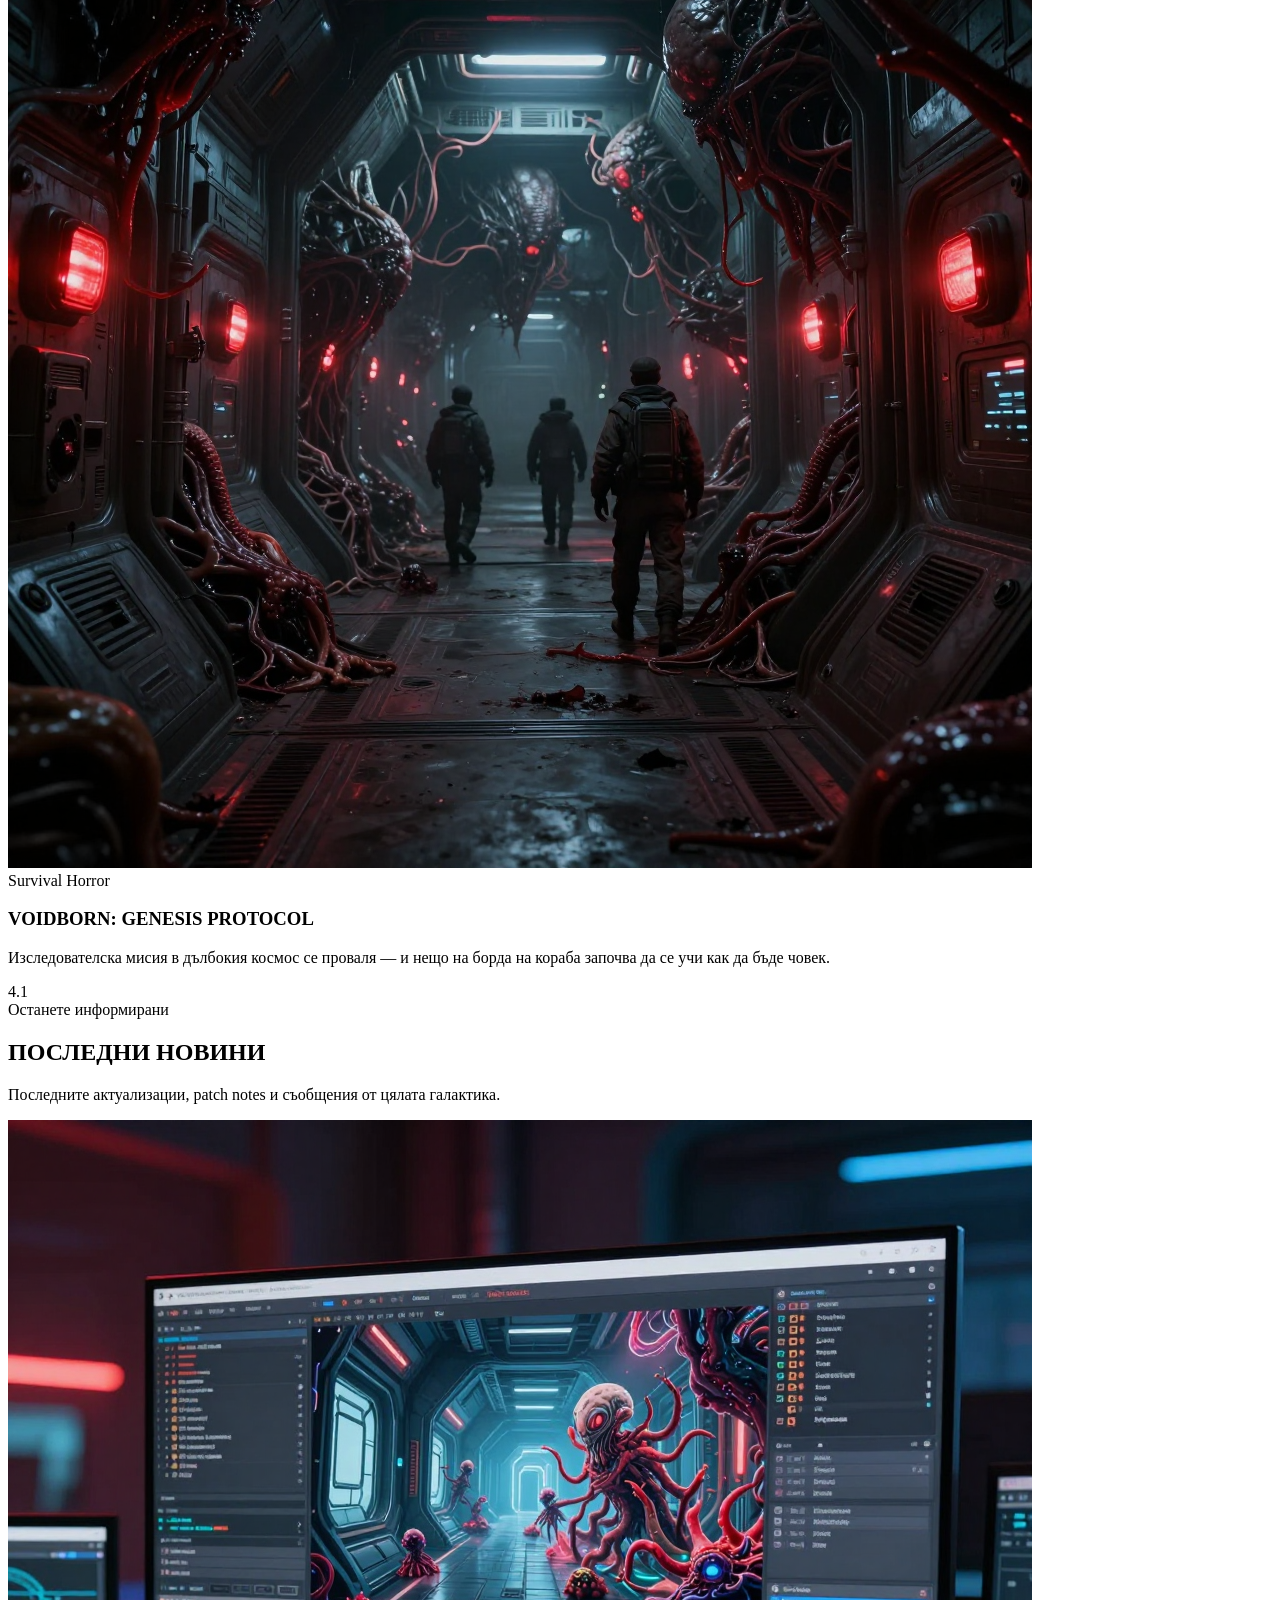
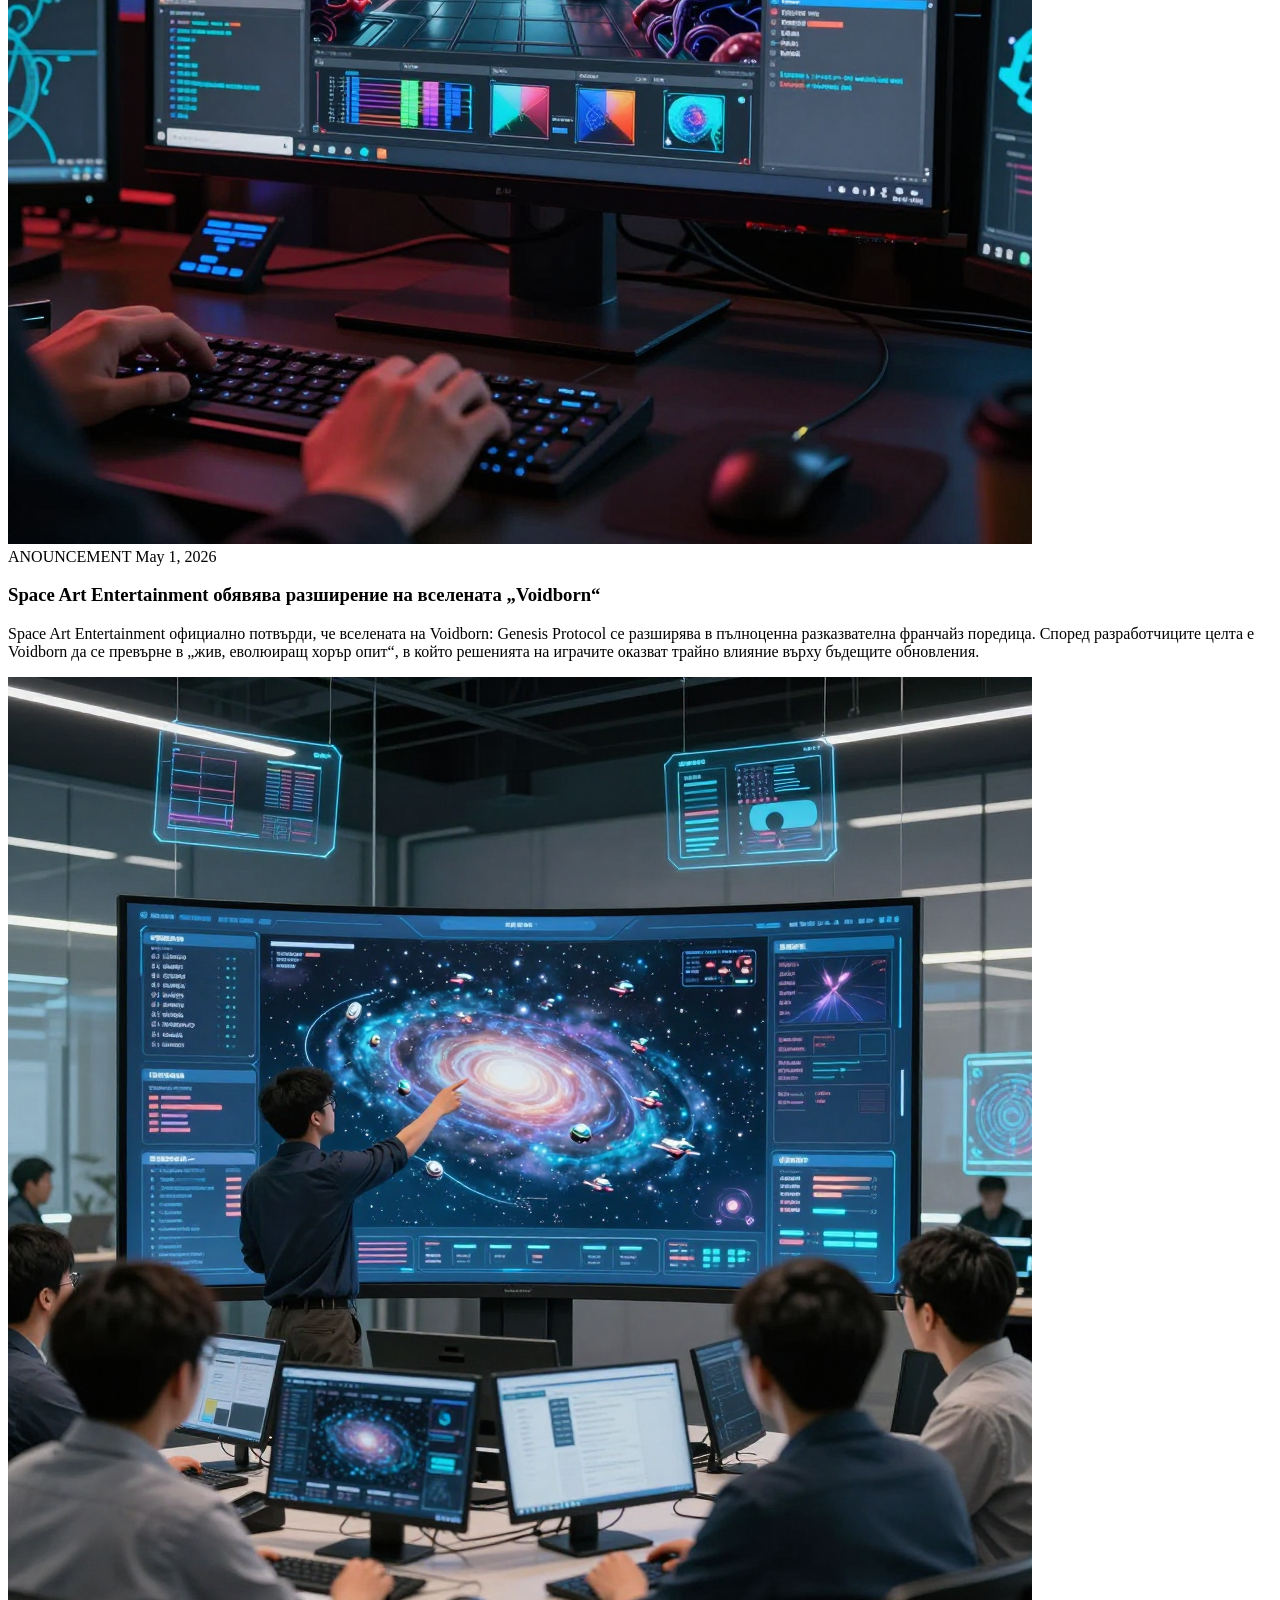
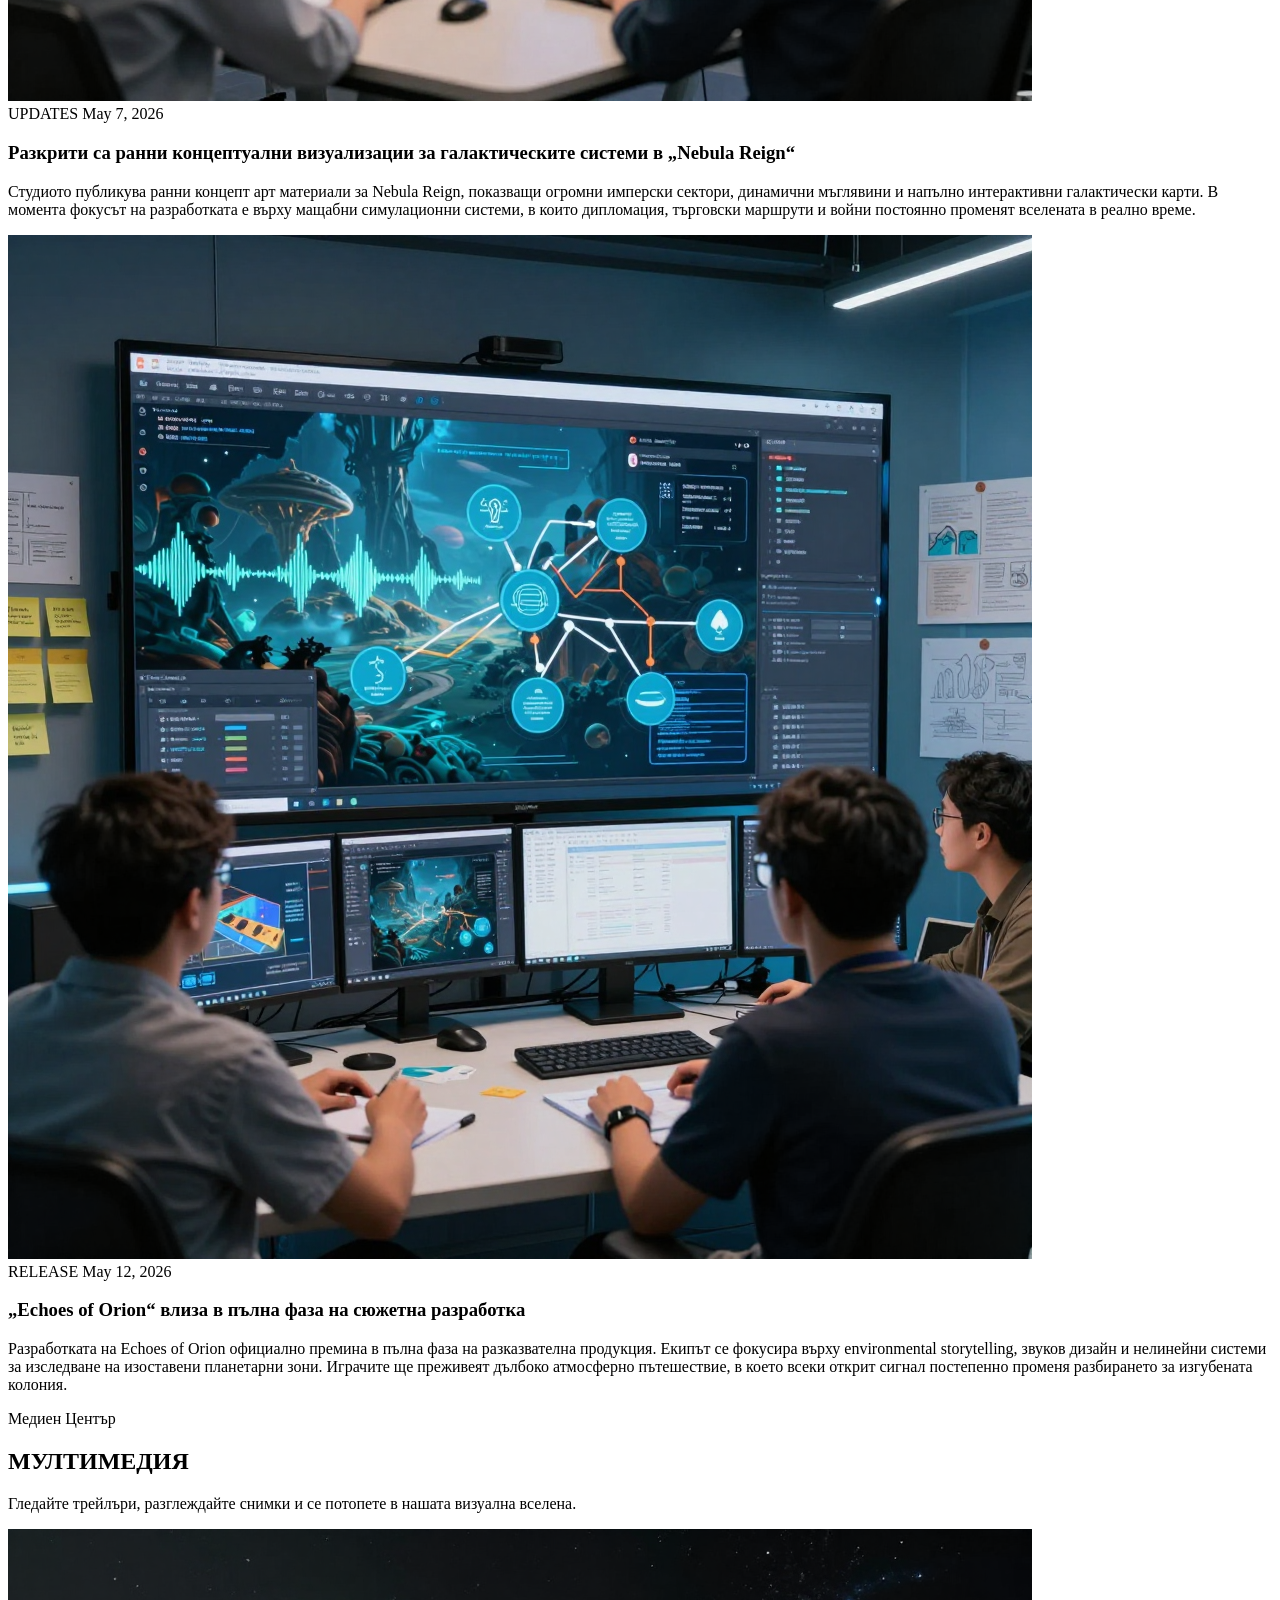
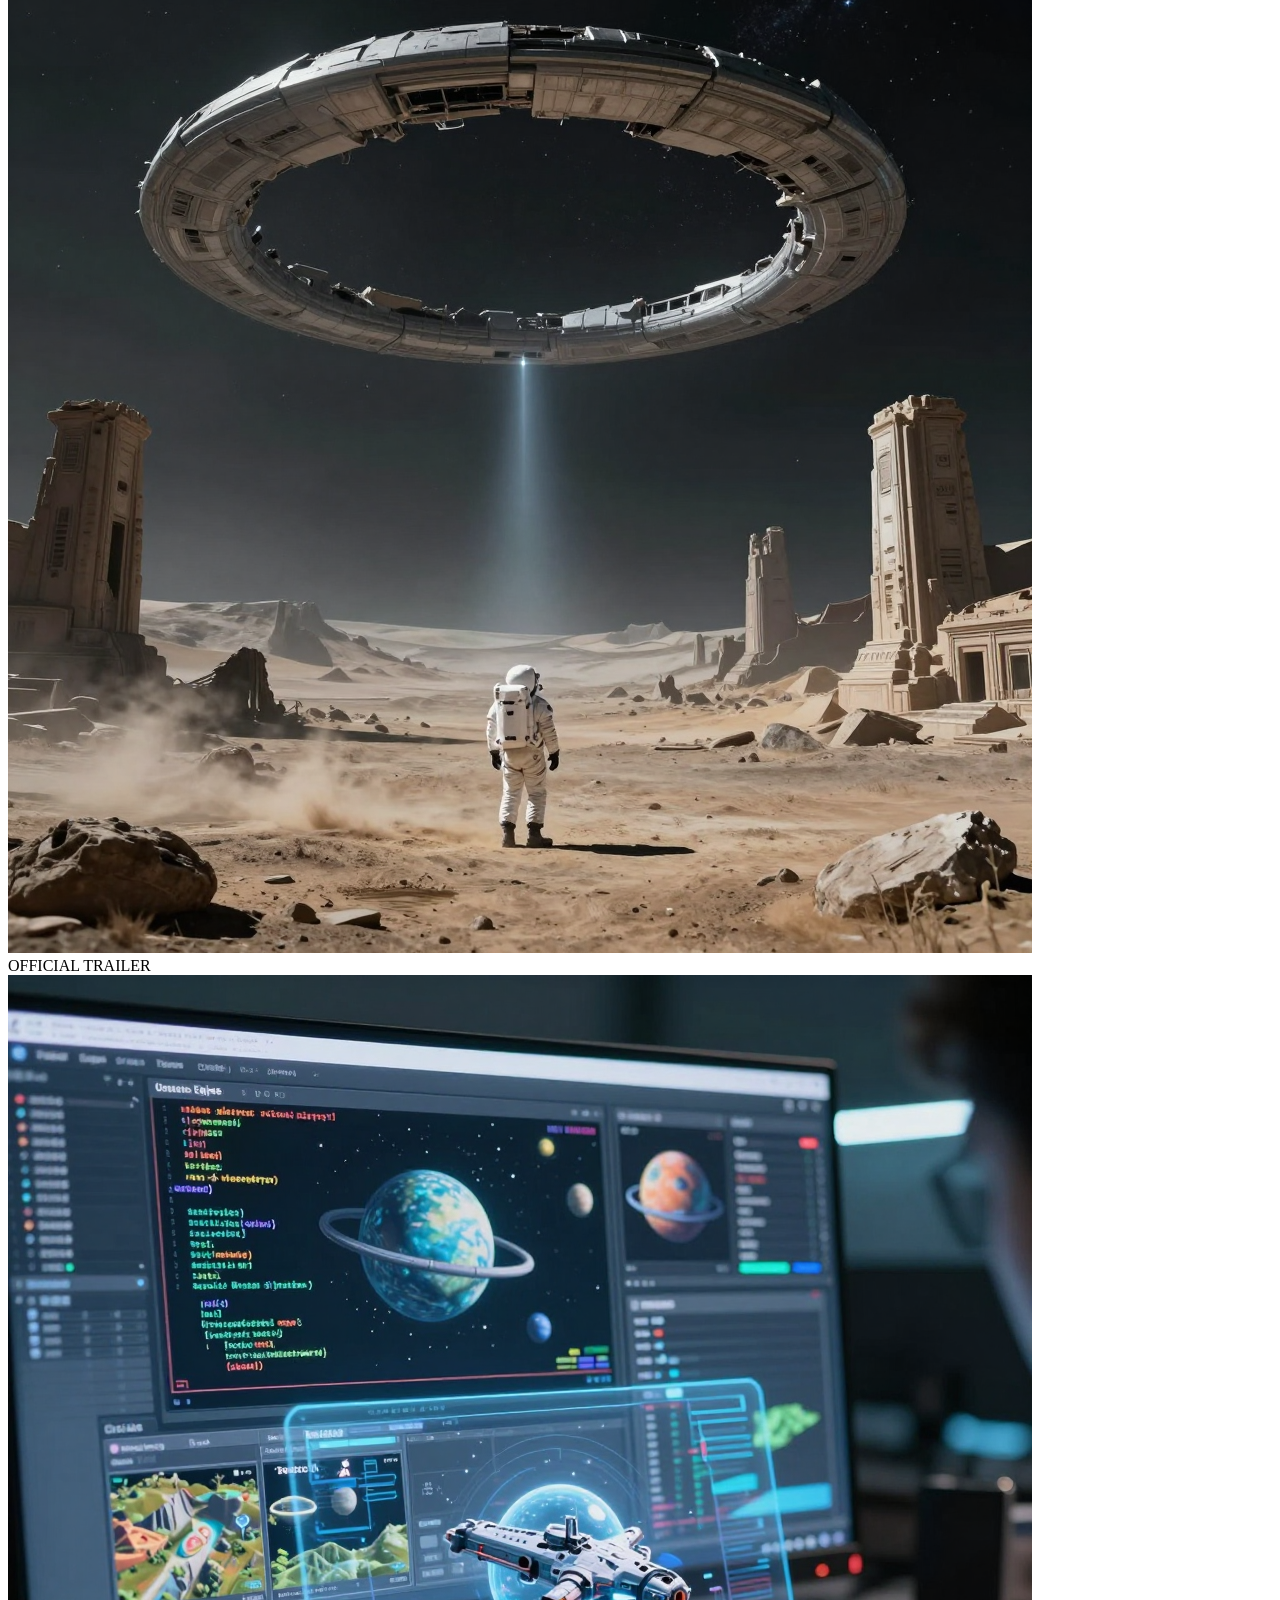
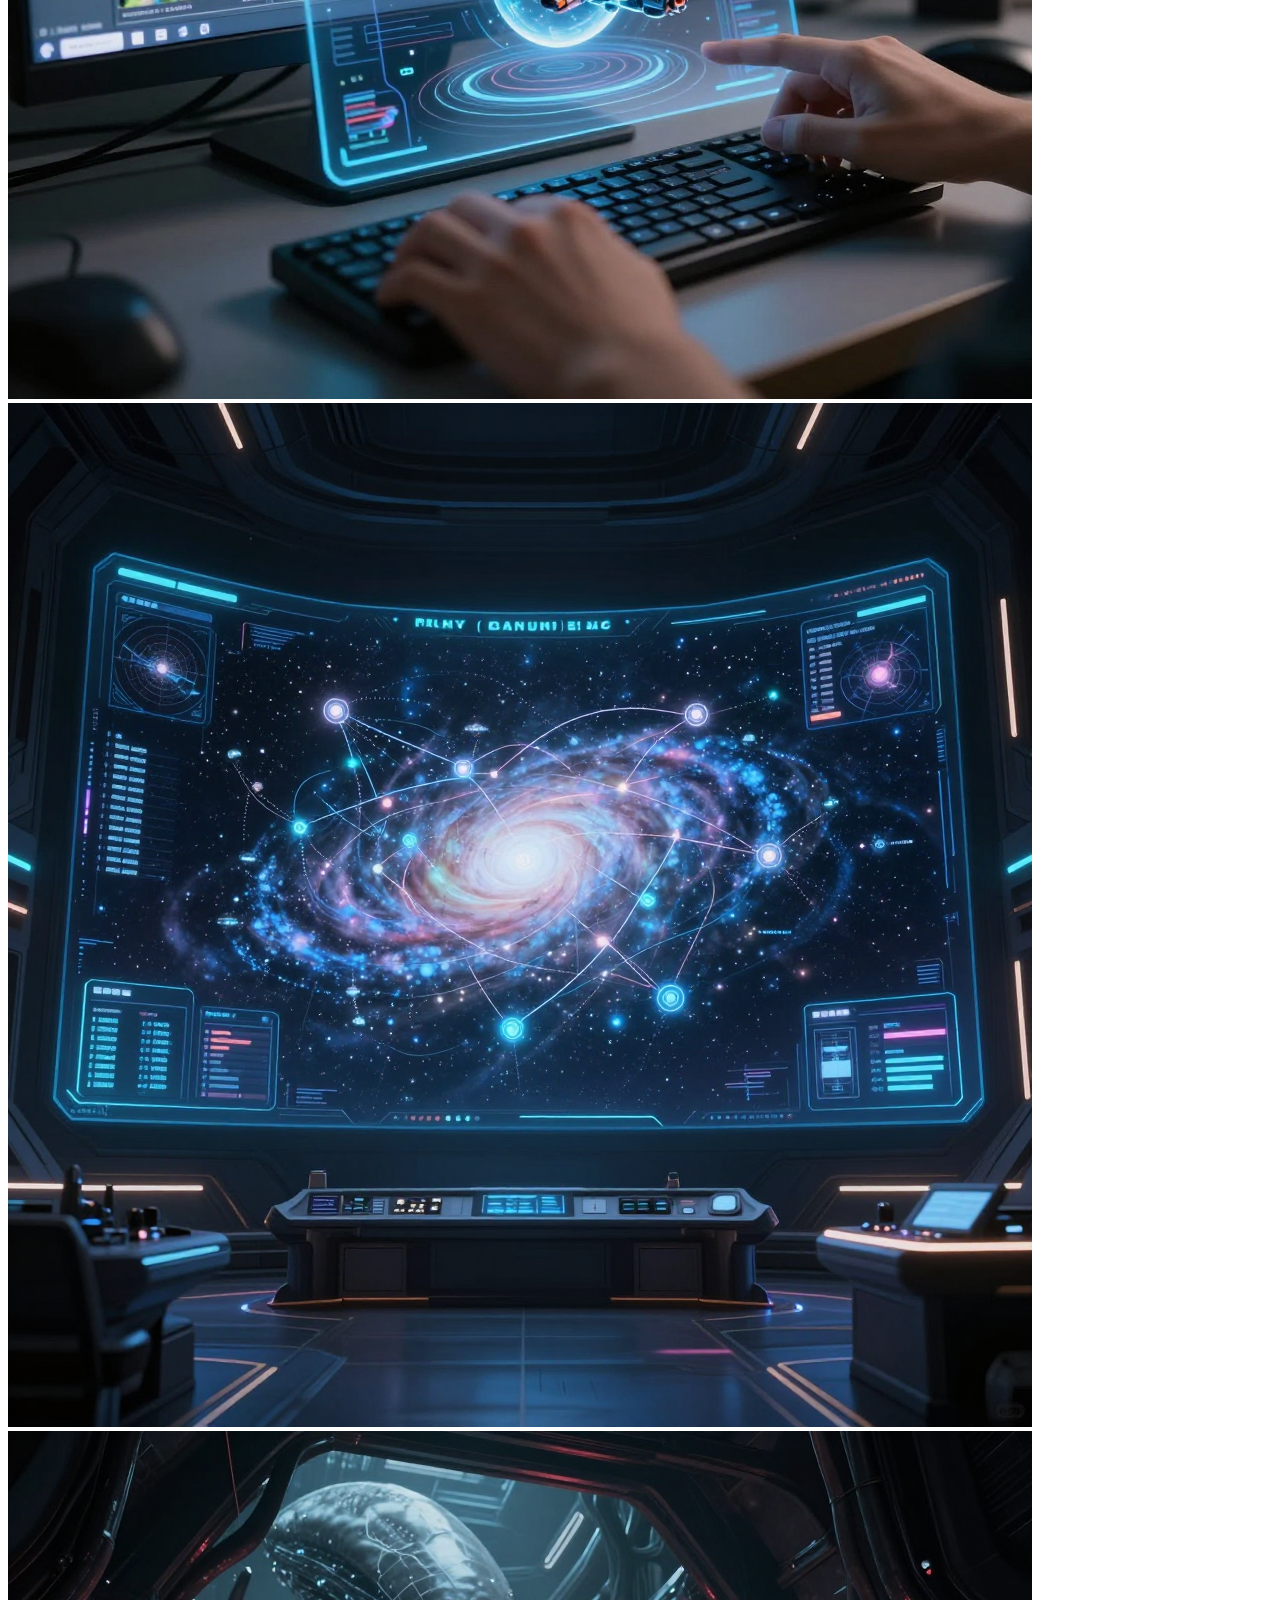
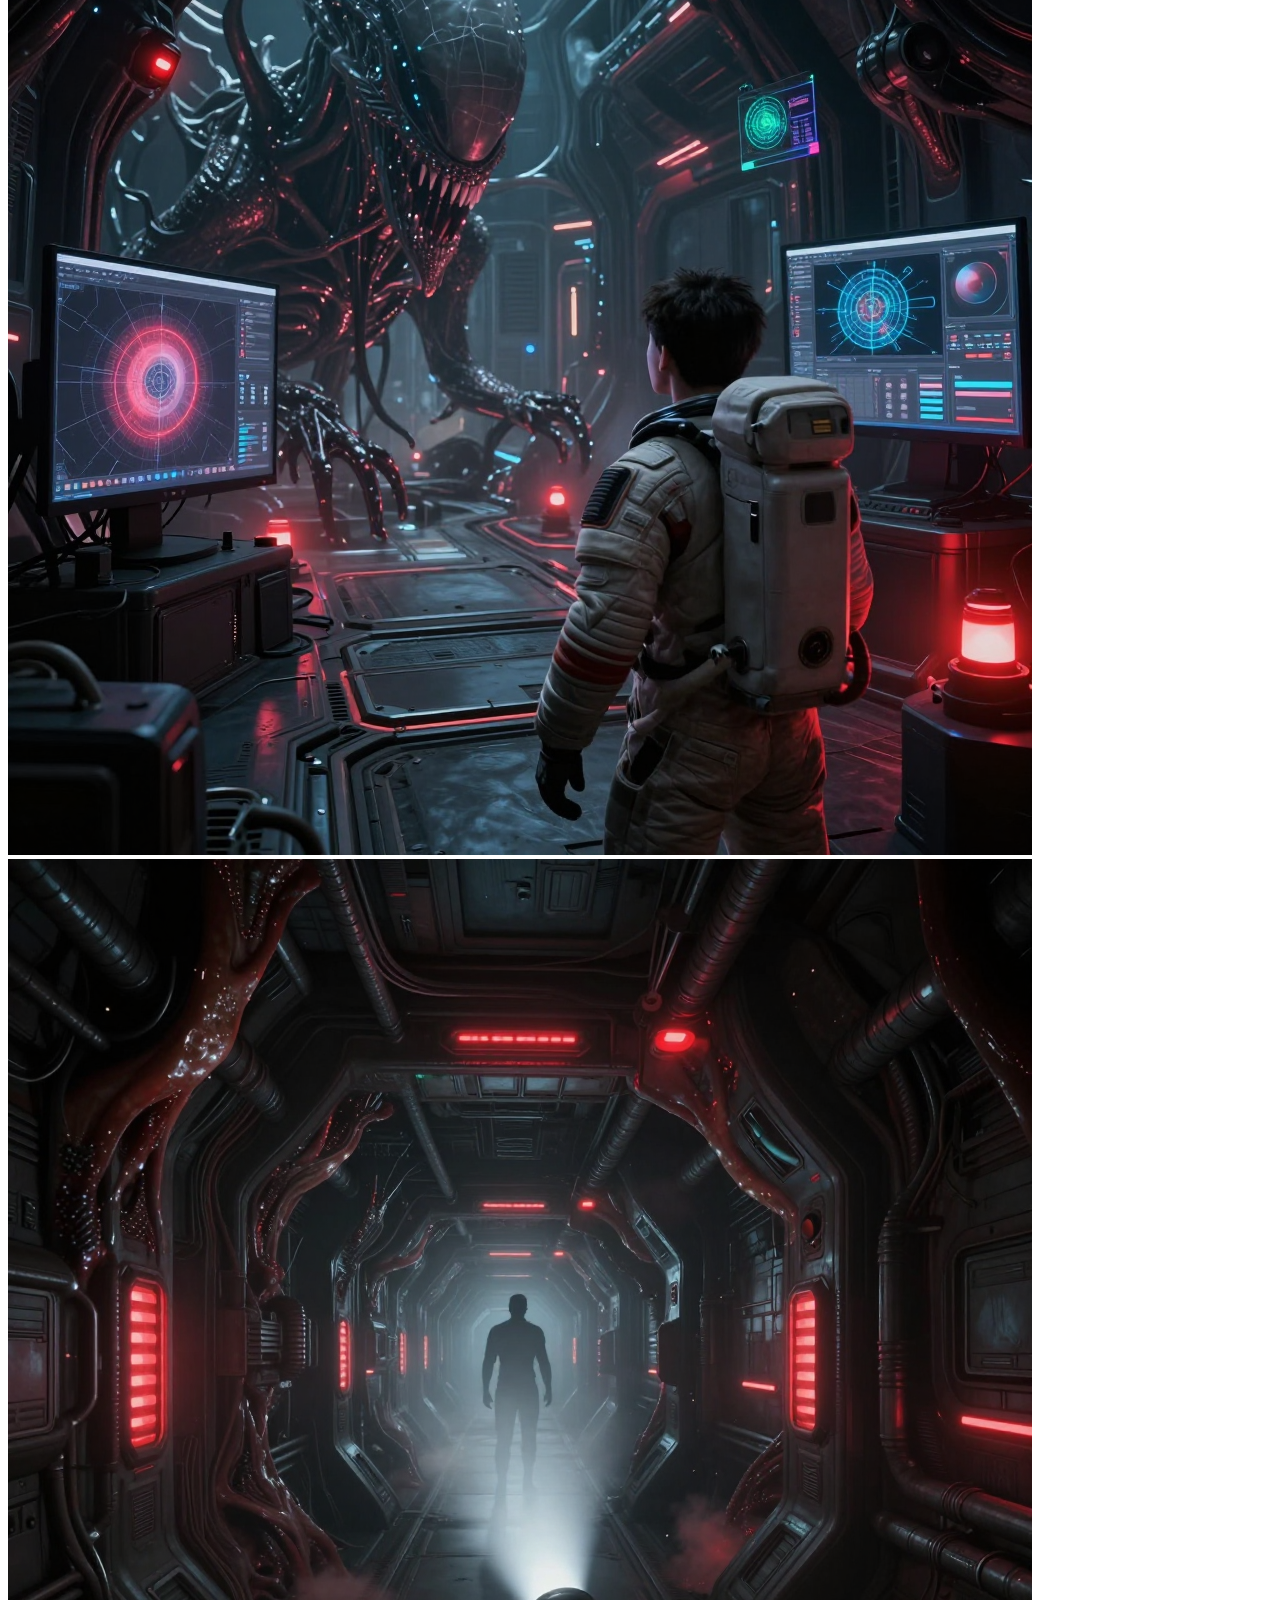
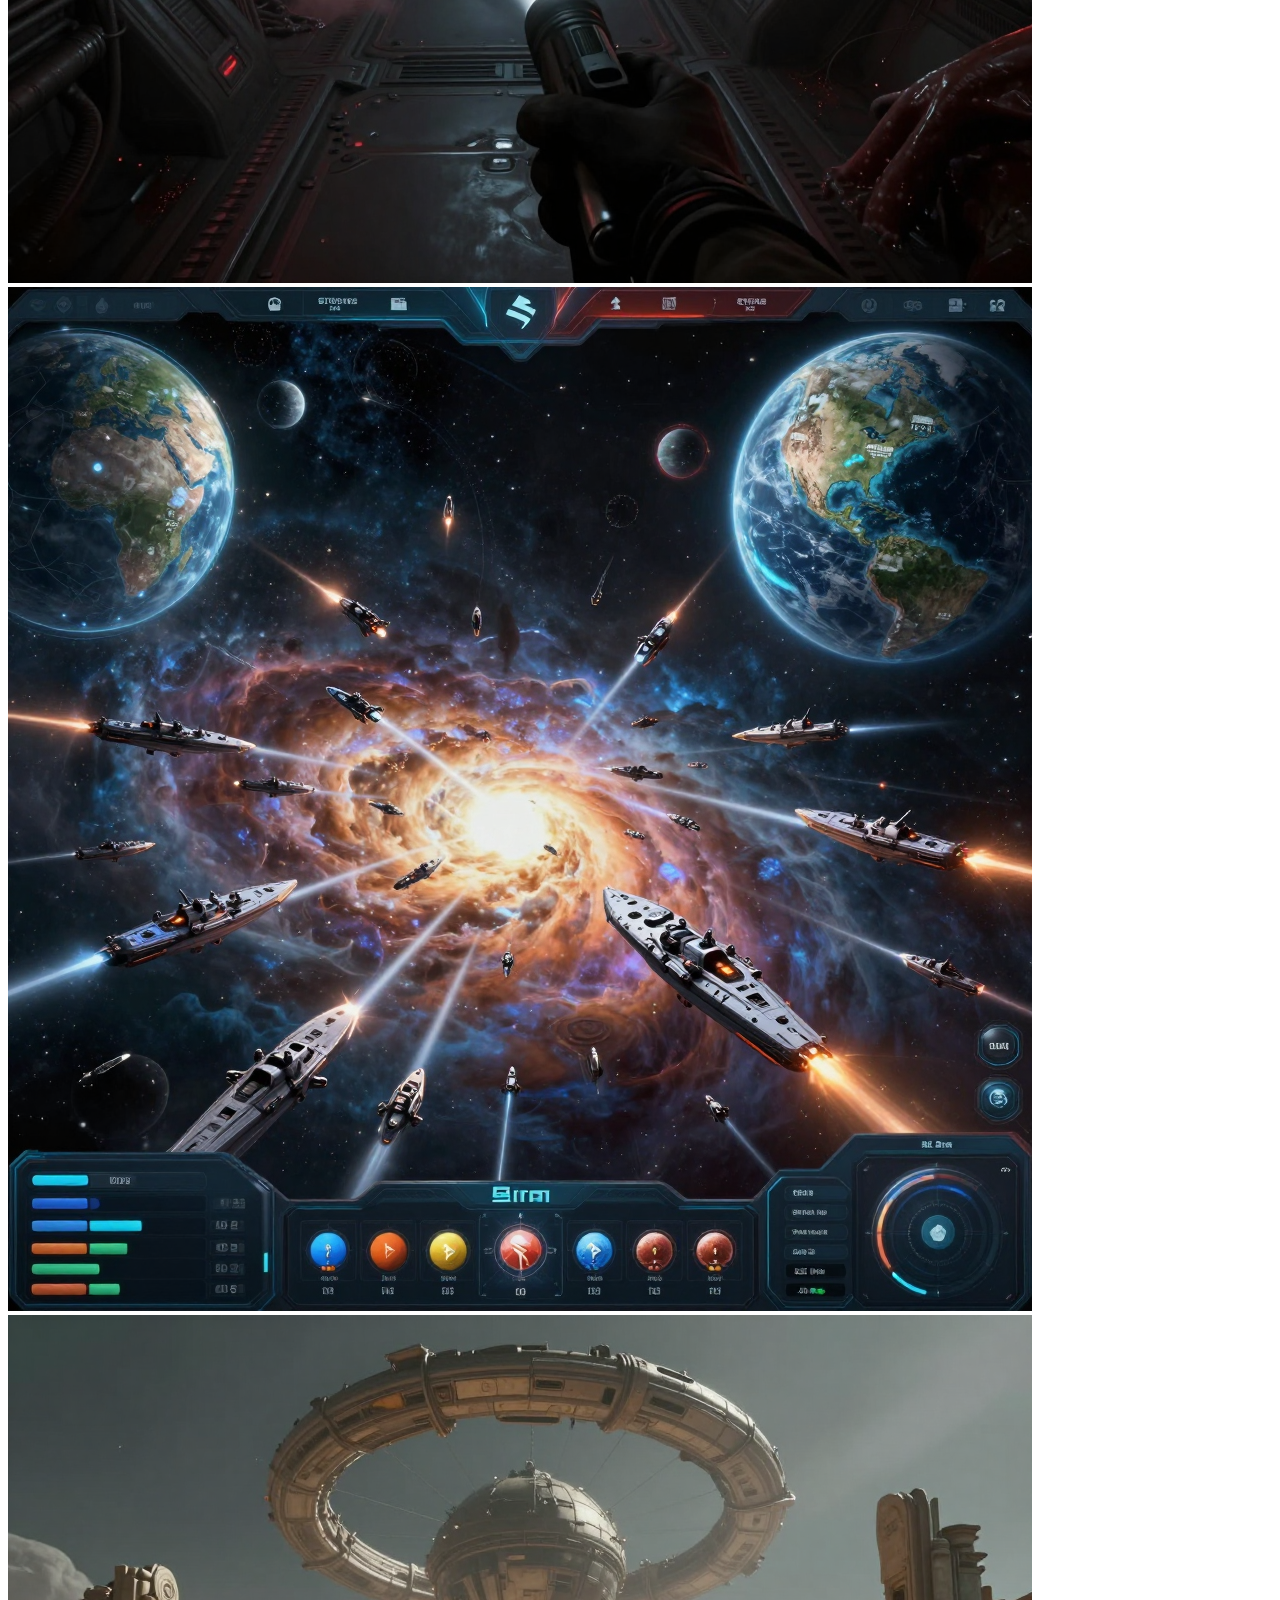
==== commit 70426179: "Bug fix and updated index.html" ====
--- a/bg/index.html
+++ b/bg/index.html
@@ -14,6 +14,7 @@
   <link rel="preconnect" href="https://fonts.gstatic.com" crossorigin>
   <link href="https://fonts.googleapis.com/css2?family=Orbitron:wght@400;500;600;700;800;900&family=Poppins:wght@300;400;500;600;700&display=swap" rel="stylesheet">
   <link rel="stylesheet" href="https://cdnjs.cloudflare.com/ajax/libs/font-awesome/6.5.1/css/all.min.css">
+  <link href="https://fonts.googleapis.com/css2?family=Roboto:wght@300;400;500;700&display=swap&subset=cyrillic" rel="stylesheet">
 
   <!-- Custom CSS -->
   <link rel="stylesheet" href="../assets/css/style.css">
@@ -37,8 +38,9 @@
           },
           fontFamily: {
             orbitron: ['Orbitron', 'sans-serif'],
-            poppins: ['Poppins', 'sans-serif'],
-          }
+            poppins: ['Poppins', 'Roboto', 'sans-serif'],
+            body: ['Roboto', 'Poppins', 'sans-serif'],
+}
         }
       }
     }
@@ -134,7 +136,7 @@
         ART BEYOND STARS
       </p>
       <p class="text-gray-400 text-base sm:text-lg max-w-2xl mx-auto mb-10 animate-fade-in font-light leading-relaxed">
-        Създаваме уникални игри и светове, вдъхновени от космоса, създадени да разпалват въображението. Изследвайте бъдещето на интерактивните приключения.
+       Създаваме уникални игри и космически светове, които разпалват въображението и отвеждат играчите отвъд границите на познатото. Открийте бъдещето на интерактивните приключения.
       </p>
       <div class="flex flex-col sm:flex-row items-center justify-center gap-4 animate-fade-in">
         <button onclick="openLauncherModal()" class="btn-glow bg-gradient-to-r from-neon-purple to-neon-pink px-10 py-4 rounded-full font-orbitron font-bold tracking-wider text-base hover:scale-105 transition-all duration-300 flex items-center gap-3">
@@ -322,7 +324,7 @@
               <span class="text-gray-500 text-xs">May 1, 2026</span>
             </div>
             <h3 class="font-orbitron font-semibold text-lg mb-2 group-hover:text-neon-purple transition-colors">Space Art Entertainment обявява разширение на вселената „Voidborn“</h3>
-            <p class="text-gray-400 text-sm leading-relaxed"></p>Space Art Entertainment официално потвърди, че вселената на Voidborn: Genesis Protocol се разширява в пълноценна 
+            <p class="text-gray-400 text-sm leading-relaxed">Space Art Entertainment официално потвърди, че вселената на Voidborn: Genesis Protocol се разширява в пълноценна 
             разказвателна франчайз поредица. Според разработчиците целта е Voidborn да се превърне в „жив, еволюиращ хорър опит“, в който решенията на играчите оказват трайно влияние
             върху бъдещите обновления.</p>
           </div>
@@ -340,7 +342,7 @@
               <span class="text-gray-500 text-xs">May 7, 2026</span>
             </div>
             <h3 class="font-orbitron font-semibold text-lg mb-2 group-hover:text-neon-cyan transition-colors">Разкрити са ранни концептуални визуализации за галактическите системи в „Nebula Reign“</h3>
-            <p class="text-gray-400 text-sm leading-relaxed">TСтудиото публикува ранни концепт арт материали за Nebula Reign, показващи огромни имперски сектори, 
+            <p class="text-gray-400 text-sm leading-relaxed">Студиото публикува ранни концепт арт материали за Nebula Reign, показващи огромни имперски сектори, 
             динамични мъглявини и напълно интерактивни галактически карти. В момента фокусът на разработката е
             върху мащабни симулационни системи, в които дипломация, търговски маршрути и войни постоянно променят вселената в реално време.</p>
           </div>
